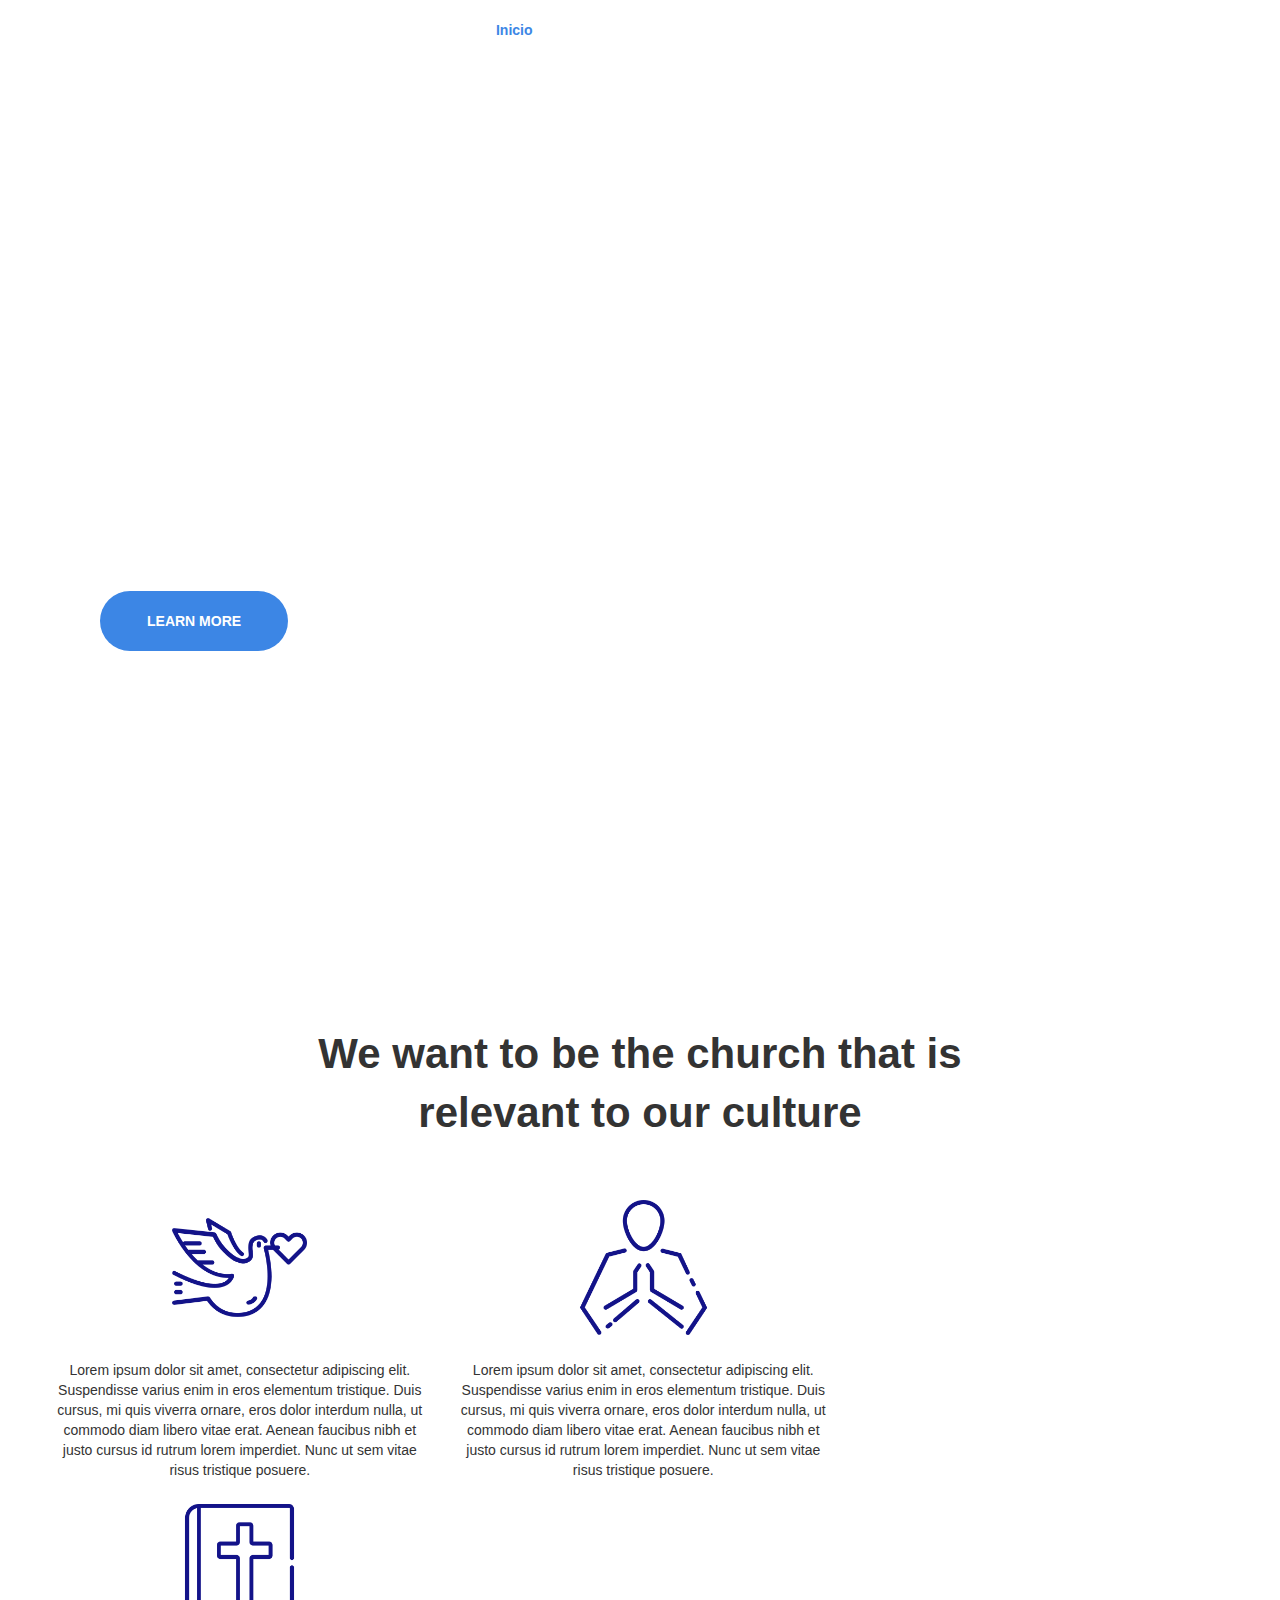
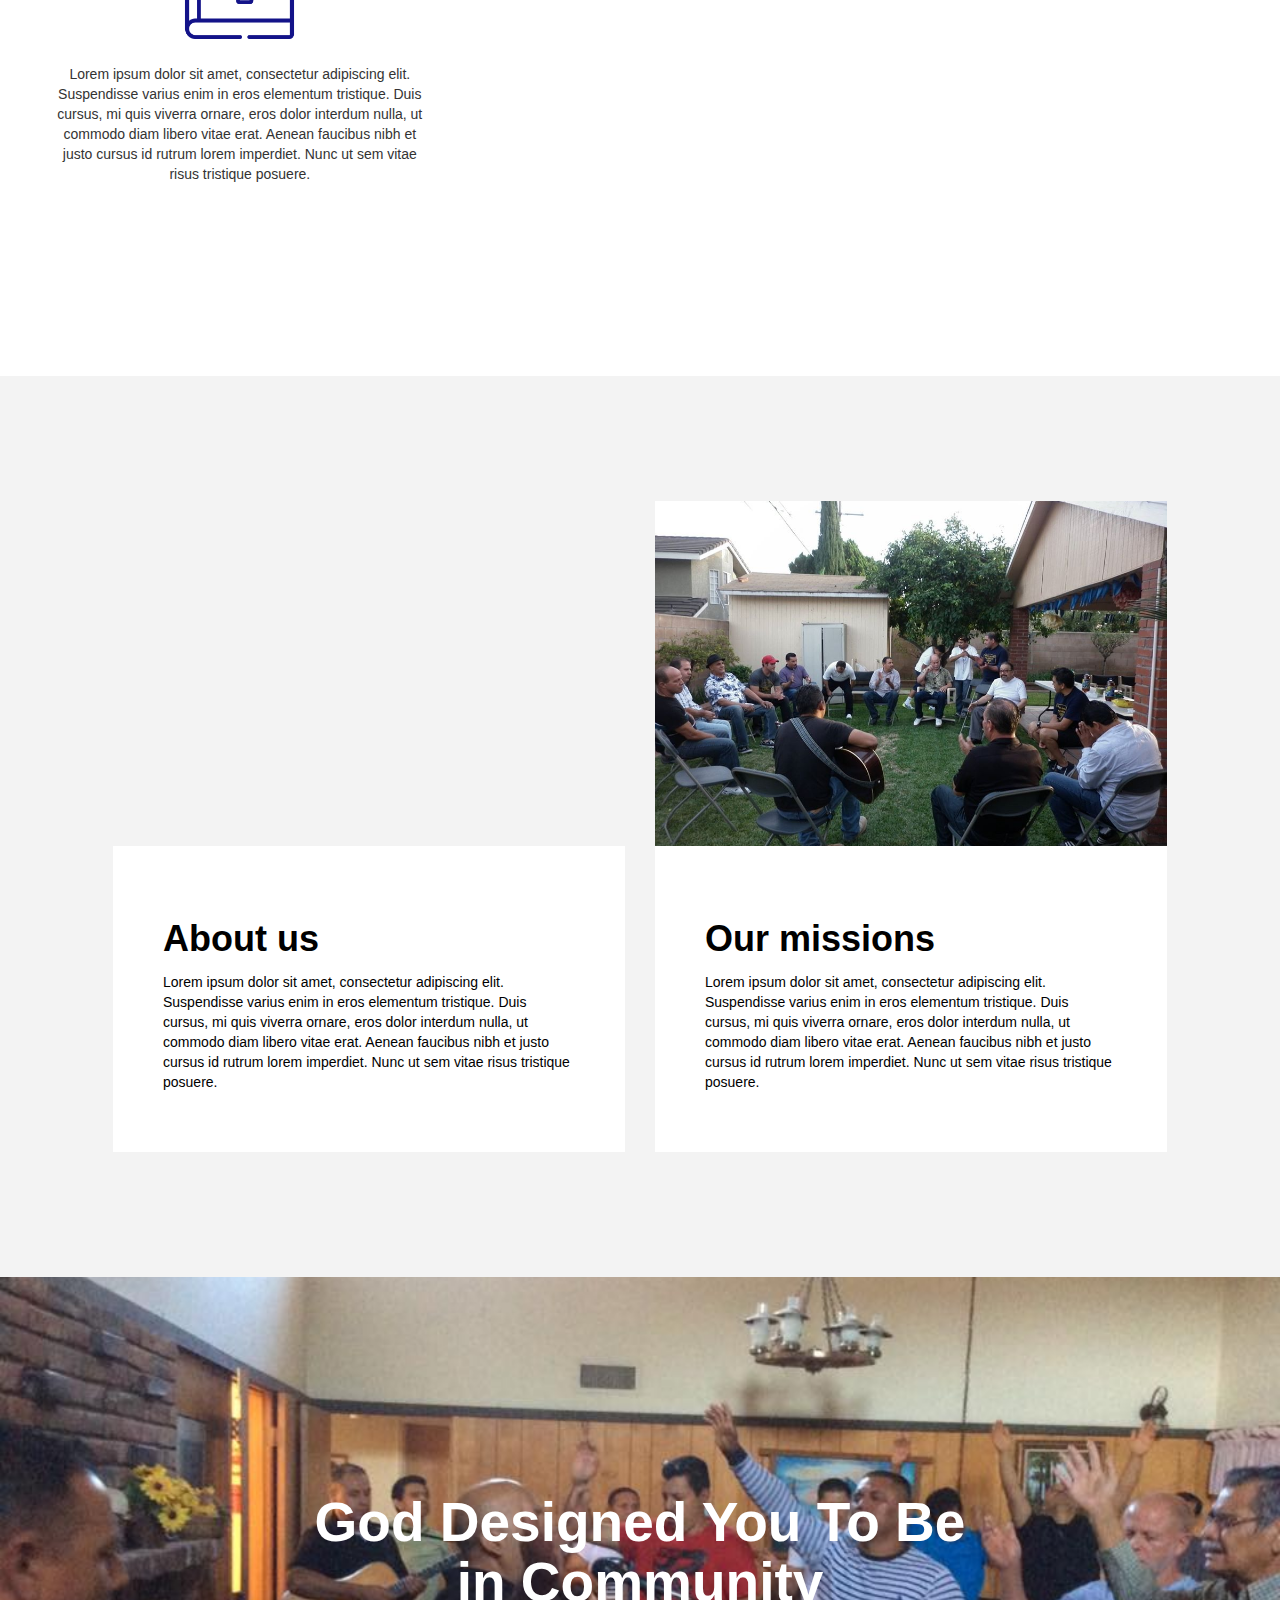
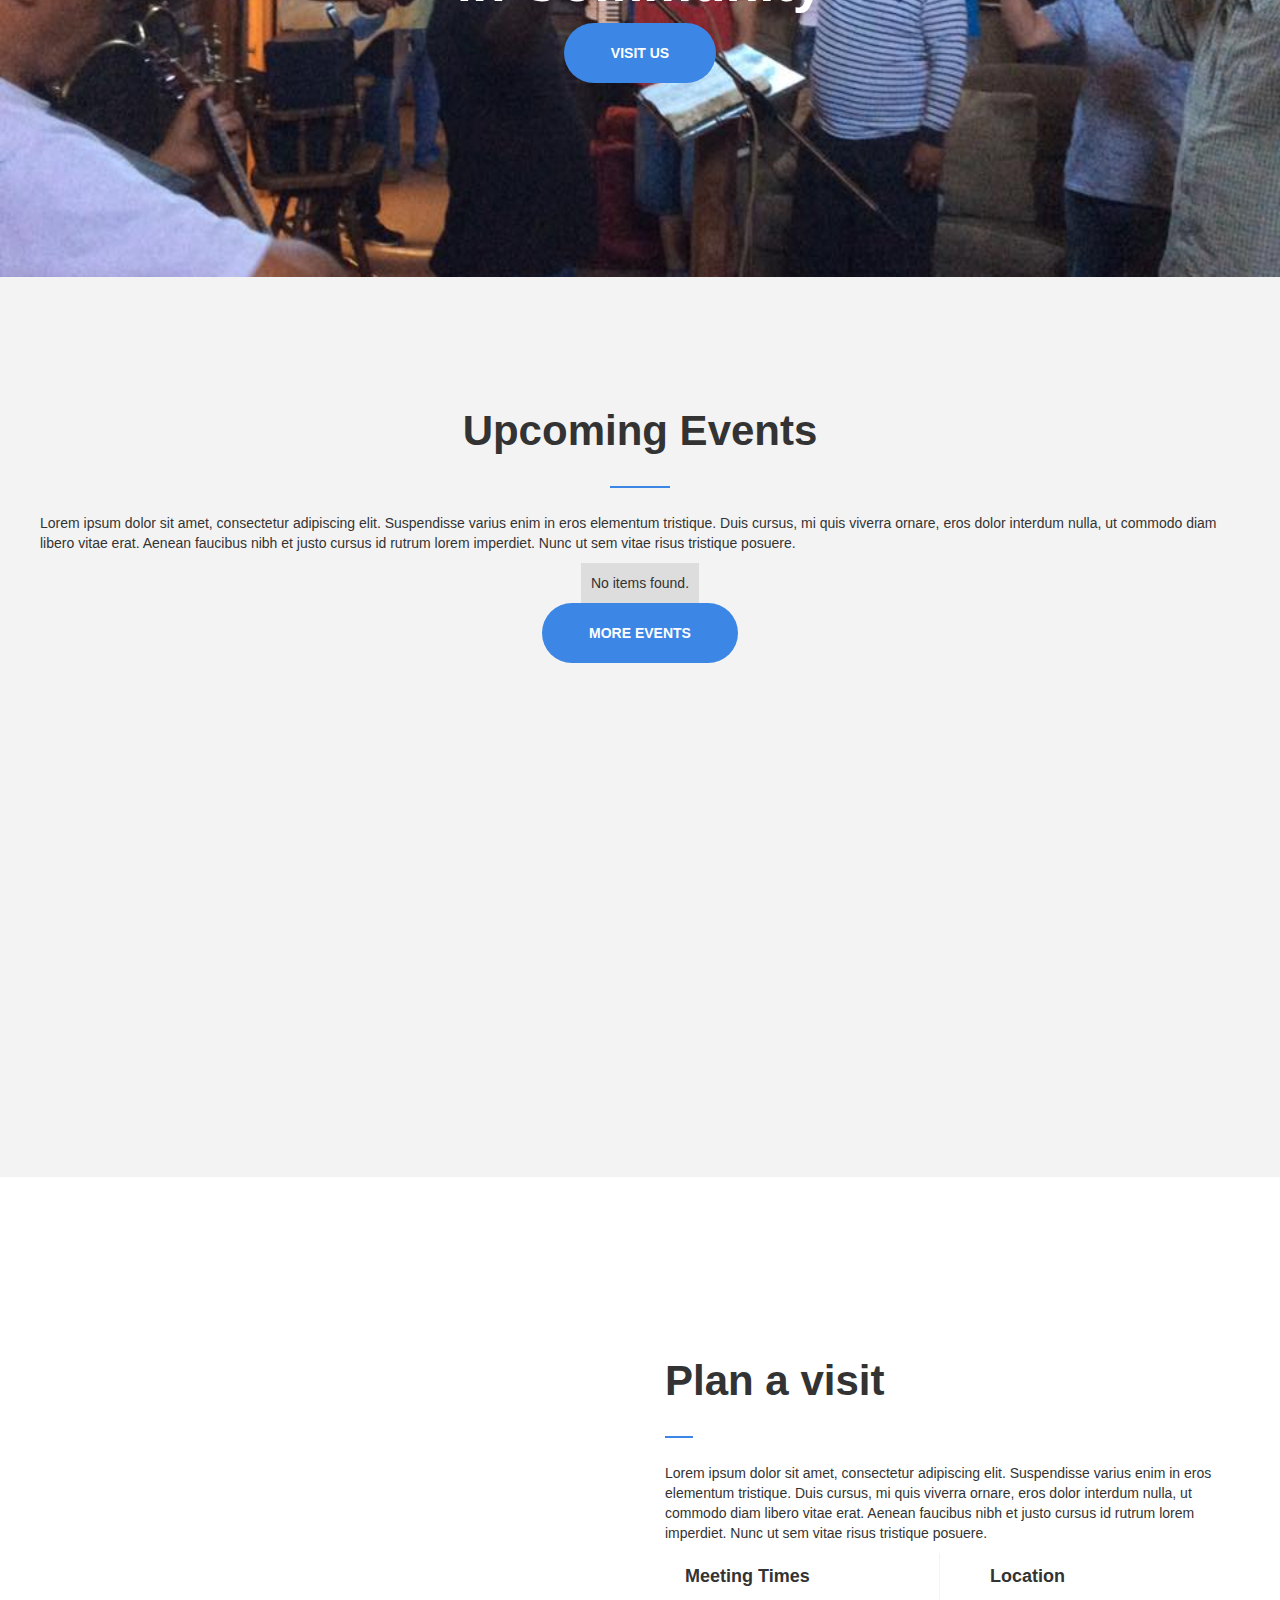
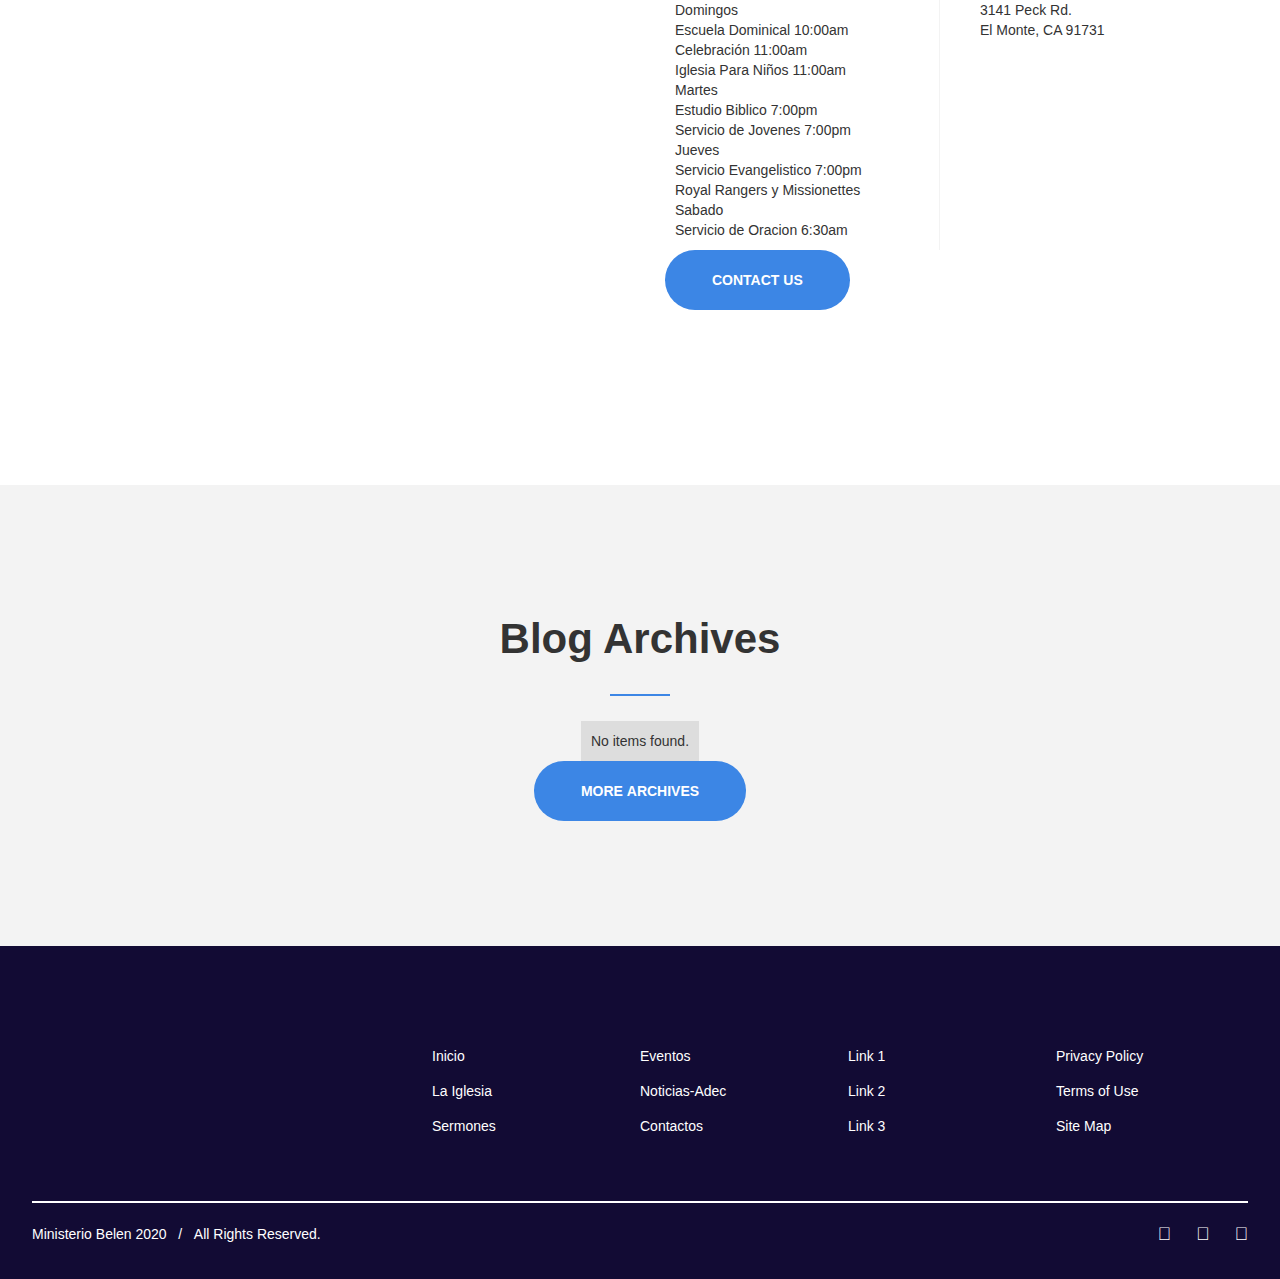
==== index.html @ cbca9577 "Added basic content to the other pages to inform they are under construction, finished mobile optimi" ====
<!DOCTYPE html>
<!--  This site was created in Webflow. http://www.webflow.com  -->
<!--  Last Published: Tue Oct 27 2020 05:03:48 GMT+0000 (Coordinated Universal Time)  -->
<html data-wf-page="5e12e0655aa398497009af48" data-wf-site="5e12e0655aa398908309af47">
<head>
  <meta charset="utf-8">
  <title>Inicio</title>
  <meta content="width=device-width, initial-scale=1" name="viewport">
  <meta content="Webflow" name="generator">
  <link href="css/normalize.css" rel="stylesheet" type="text/css">
  <link href="css/webflow.css" rel="stylesheet" type="text/css">
  <link href="css/ministerio-belen.webflow.css" rel="stylesheet" type="text/css">
  <script src="https://ajax.googleapis.com/ajax/libs/webfont/1.6.26/webfont.js" type="text/javascript"></script>
  <script type="text/javascript">WebFont.load({  google: {    families: ["Gayathri:regular,700"]  }});</script>
  <!-- [if lt IE 9]><script src="https://cdnjs.cloudflare.com/ajax/libs/html5shiv/3.7.3/html5shiv.min.js" type="text/javascript"></script><![endif] -->
  <script type="text/javascript">!function(o,c){var n=c.documentElement,t=" w-mod-";n.className+=t+"js",("ontouchstart"in o||o.DocumentTouch&&c instanceof DocumentTouch)&&(n.className+=t+"touch")}(window,document);</script>
  <link href="images/favicon.ico" rel="shortcut icon" type="image/x-icon">
  <link href="images/webclip.png" rel="apple-touch-icon">
</head>
<body>
  <div class="hero_section">
    <div data-collapse="medium" data-animation="default" data-duration="400" role="banner" class="navbar w-nav">
      <div class="ends_container">
        <nav role="navigation" class="nav-menu w-nav-menu"><a href="index.html" aria-current="page" class="header_link w-nav-link w--current">Inicio</a>
          <div data-hover="1" data-delay="0" class="w-dropdown">
            <div class="header_link w-dropdown-toggle">
              <div class="text-block">La Iglesia</div>
            </div>
            <nav class="dropdown-list w-dropdown-list"><a href="#" class="dropdown_header_link w-dropdown-link">Pastores</a><a href="#" class="dropdown_header_link w-dropdown-link">Reseña Histórica</a><a href="#" class="dropdown_header_link w-dropdown-link">Congregaciones</a><a href="#" class="dropdown_header_link w-dropdown-link">Nuevo Templo</a><a href="#" class="dropdown_header_link w-dropdown-link">Horarios</a></nav>
          </div><a href="media.html" class="header_link w-nav-link">Sermones</a>
          <div data-delay="0" data-hover="1" class="w-dropdown">
            <div class="header_link w-dropdown-toggle">
              <div>Ministerios</div>
            </div>
            <nav class="dropdown-list-2 w-dropdown-list"><a href="#" class="dropdown_header_link w-dropdown-link">Alabanza</a><a href="#" class="dropdown_header_link w-dropdown-link">Damas</a><a href="#" class="dropdown_header_link w-dropdown-link">Jóvenes</a><a href="#" class="dropdown_header_link w-dropdown-link">Niños</a><a href="#" class="dropdown_header_link w-dropdown-link">Royal Rangers</a><a href="#" class="dropdown_header_link w-dropdown-link">Misioneritas</a><a href="#" class="dropdown_header_link w-dropdown-link">Ministsudoad de Familia</a><a href="#" class="dropdown_header_link w-dropdown-link">Misiones</a><a href="#" class="dropdown_header_link w-dropdown-link">Evangelisno</a><a href="#" class="dropdown_header_link w-dropdown-link">Discipulado</a><a href="#" class="dropdown_header_link w-dropdown-link">House of Praise</a><a href="#" class="dropdown_header_link w-dropdown-link">Media</a></nav>
          </div><a href="eventos.html" class="header_link w-nav-link">Eventos</a><a href="noticas-adec.html" class="header_link w-nav-link">Noticias-Adec</a><a href="contact.html" class="header_link w-nav-link">Contactos</a></nav>
        <div class="menu-button w-nav-button">
          <div class="icon w-icon-nav-menu"></div>
        </div>
      </div>
    </div>
    <h1 class="hero_h1">For Real Life.<br>Real life happens everyday.<br>Don&#x27;t face it alone.</h1>
    <p class="hero_para">Your presence will be welcomed when we gather for worship at 11:00AM on Sunday.</p><a href="acera-de-nosotros.html" class="mb_button_margin w-button">LEARN MORE</a></div>
  <div class="intro_section">
    <div class="main_container">
      <h2 class="section_h2">We want to be the church that is<br>relevant to our culture</h2>
      <div class="_3_block_row">
        <div class="_3_block">
          <div class="icon_block"><img src="images/dove.png" loading="lazy" alt="" class="icon_img"></div>
          <p class="icon_para">Lorem ipsum dolor sit amet, consectetur adipiscing elit. Suspendisse varius enim in eros elementum tristique. Duis cursus, mi quis viverra ornare, eros dolor interdum nulla, ut commodo diam libero vitae erat. Aenean faucibus nibh et justo cursus id rutrum lorem imperdiet. Nunc ut sem vitae risus tristique posuere.</p>
        </div>
        <div class="_3_block">
          <div class="icon_block"><img src="images/person_praying.png" loading="lazy" alt="" class="icon_img"></div>
          <p class="icon_para">Lorem ipsum dolor sit amet, consectetur adipiscing elit. Suspendisse varius enim in eros elementum tristique. Duis cursus, mi quis viverra ornare, eros dolor interdum nulla, ut commodo diam libero vitae erat. Aenean faucibus nibh et justo cursus id rutrum lorem imperdiet. Nunc ut sem vitae risus tristique posuere.</p>
        </div>
        <div class="_3_block">
          <div class="icon_block"><img src="images/bible.png" loading="lazy" alt="" class="icon_img"></div>
          <p class="icon_para">Lorem ipsum dolor sit amet, consectetur adipiscing elit. Suspendisse varius enim in eros elementum tristique. Duis cursus, mi quis viverra ornare, eros dolor interdum nulla, ut commodo diam libero vitae erat. Aenean faucibus nibh et justo cursus id rutrum lorem imperdiet. Nunc ut sem vitae risus tristique posuere.</p>
        </div>
      </div>
    </div>
  </div>
  <div class="explore_section">
    <div class="_2_block_row">
      <a href="#" class="_2_link_block w-inline-block">
        <div class="img_block_about_us"></div>
        <div class="card_bottom">
          <h3 class="card_h3">About us</h3>
          <p class="card_para">Lorem ipsum dolor sit amet, consectetur adipiscing elit. Suspendisse varius enim in eros elementum tristique. Duis cursus, mi quis viverra ornare, eros dolor interdum nulla, ut commodo diam libero vitae erat. Aenean faucibus nibh et justo cursus id rutrum lorem imperdiet. Nunc ut sem vitae risus tristique posuere.</p>
        </div>
      </a>
      <a href="#" class="_2_link_block w-inline-block">
        <div class="img_block_our_missions"></div>
        <div class="card_bottom">
          <h3 class="card_h3">Our missions</h3>
          <p class="card_para">Lorem ipsum dolor sit amet, consectetur adipiscing elit. Suspendisse varius enim in eros elementum tristique. Duis cursus, mi quis viverra ornare, eros dolor interdum nulla, ut commodo diam libero vitae erat. Aenean faucibus nibh et justo cursus id rutrum lorem imperdiet. Nunc ut sem vitae risus tristique posuere.</p>
        </div>
      </a>
    </div>
  </div>
  <div class="cta_section">
    <div class="div-block-4">
      <h2 class="heading-11">God Designed You To Be<br>in Community</h2><a href="#" class="mb_button w-button">VISIT US</a></div>
  </div>
  <div class="events_section">
    <div class="main_container_ctr">
      <h2 class="section_h2">Upcoming Events</h2>
      <div class="mini_divide"></div>
      <p class="main_para">Lorem ipsum dolor sit amet, consectetur adipiscing elit. Suspendisse varius enim in eros elementum tristique. Duis cursus, mi quis viverra ornare, eros dolor interdum nulla, ut commodo diam libero vitae erat. Aenean faucibus nibh et justo cursus id rutrum lorem imperdiet. Nunc ut sem vitae risus tristique posuere.</p>
      <div class="w-dyn-list">
        <div role="list" class="w-dyn-items">
          <div role="listitem" class="w-dyn-item"></div>
        </div>
        <div class="w-dyn-empty">
          <div>No items found.</div>
        </div>
      </div><a href="eventos.html" class="mb_button w-button">MORE EVENTS</a></div>
  </div>
  <div class="visit_section">
    <div class="main_container">
      <div class="_2_block_row">
        <div class="_2_block">
          <div class="map w-widget w-widget-map"></div>
        </div>
        <div class="_2_block">
          <h2 class="section_h2">Plan a visit</h2>
          <div class="mini_divide_left"></div>
          <p class="paragraph-5">Lorem ipsum dolor sit amet, consectetur adipiscing elit. Suspendisse varius enim in eros elementum tristique. Duis cursus, mi quis viverra ornare, eros dolor interdum nulla, ut commodo diam libero vitae erat. Aenean faucibus nibh et justo cursus id rutrum lorem imperdiet. Nunc ut sem vitae risus tristique posuere.</p>
          <div class="columns w-row">
            <div class="column-2 w-col w-col-6 w-col-stack">
              <div class="visit_block"><img src="images/time.png" loading="lazy" alt="" class="visit_icon">
                <h6 class="visit_h6">Meeting Times</h6>
              </div>
              <p class="paragraph-6">Domingos<br>Escuela Dominical 10:00am<br>Celebración 11:00am<br>Iglesia Para Niños 11:00am<br>Martes<br>Estudio Biblico 7:00pm<br>Servicio de Jovenes 7:00pm<br>Jueves<br>Servicio Evangelistico 7:00pm<br>Royal Rangers y Missionettes<br>Sabado<br>Servicio de Oracion 6:30am</p>
            </div>
            <div class="column w-col w-col-6 w-col-stack">
              <div class="visit_block"><img src="images/location.png" loading="lazy" alt="" class="image-3">
                <h6 class="visit_h6">Location</h6>
              </div>
              <p>3141 Peck Rd.<br>El Monte, CA 91731</p>
            </div>
          </div><a href="contact.html" class="mb_button w-button">CONTACT US</a></div>
      </div>
    </div>
  </div>
  <div class="blog_section">
    <div class="main_container_ctr">
      <h2 class="section_h2">Blog Archives</h2>
      <div class="mini_divide"></div>
      <div class="collection-list-wrapper w-dyn-list">
        <div role="list" class="w-dyn-items">
          <div role="listitem" class="w-dyn-item"></div>
        </div>
        <div class="w-dyn-empty">
          <div>No items found.</div>
        </div>
      </div><a href="#" class="mb_button w-button">MORE ARCHIVES</a></div>
  </div>
  <div class="footer">
    <div class="ends_container">
      <div class="w-layout-grid grid-2">
        <div id="w-node-a4dac3f3f1e1-4fa3b59b"><img src="https://d3e54v103j8qbb.cloudfront.net/plugins/Basic/assets/placeholder.60f9b1840c.svg" alt="" class="image"></div>
        <div class="footer_block">
          <ul role="list" class="w-list-unstyled">
            <li class="footer_li"><a href="index.html" aria-current="page" class="footer_link w--current">Inicio</a></li>
            <li class="footer_li"><a href="acera-de-nosotros.html" class="footer_link">La Iglesia</a></li>
            <li class="footer_li"><a href="media.html" class="footer_link">Sermones</a></li>
          </ul>
        </div>
        <div class="footer_block">
          <ul role="list" class="w-list-unstyled">
            <li class="footer_li"><a href="eventos.html" class="footer_link">Eventos</a></li>
            <li class="footer_li"><a href="noticas-adec.html" class="footer_link">Noticias-Adec</a></li>
            <li class="footer_li"><a href="contact.html" class="footer_link">Contactos</a></li>
          </ul>
        </div>
        <div class="footer_block">
          <ul role="list" class="w-list-unstyled">
            <li class="footer_li"><a href="eventos.html" class="footer_link">Link 1</a></li>
            <li class="footer_li"><a href="noticas-adec.html" class="footer_link">Link 2</a></li>
            <li class="footer_li"><a href="contact.html" class="footer_link">Link 3</a></li>
          </ul>
        </div>
        <div class="footer_block">
          <ul role="list" class="w-list-unstyled">
            <li class="footer_li"><a href="privacy.html" class="footer_link">Privacy Policy</a></li>
            <li class="footer_li"><a href="terms-of-use.html" class="footer_link">Terms of Use</a></li>
            <li class="footer_li"><a href="site-map.html" class="footer_link">Site Map</a></li>
          </ul>
        </div>
      </div>
      <div class="divide"></div>
      <div class="_2_block_row">
        <div class="_75_block">
          <p class="paragraph-3">Ministerio Belen 2020   /   All Rights Reserved.</p>
        </div>
        <div class="_25_block">
          <p class="paragraph-4"> <a href="https://www.facebook.com/ministeriobelenelmonte" class="footer_link"></a>     <a href="https://www.facebook.com/ministeriobelenelmonte" class="footer_link"></a>     <a href="https://www.yelp.com/biz/ministerio-belen-el-monte" class="footer_link"></a></p>
        </div>
      </div>
    </div>
  </div>
  <script src="https://d3e54v103j8qbb.cloudfront.net/js/jquery-3.5.1.min.dc5e7f18c8.js?site=5e12e0655aa398908309af47" type="text/javascript" integrity="sha256-9/aliU8dGd2tb6OSsuzixeV4y/faTqgFtohetphbbj0=" crossorigin="anonymous"></script>
  <script src="js/webflow.js" type="text/javascript"></script>
  <!-- [if lte IE 9]><script src="https://cdnjs.cloudflare.com/ajax/libs/placeholders/3.0.2/placeholders.min.js"></script><![endif] -->
</body>
</html>
---- css/webflow.css ----
@font-face {
  font-family: 'webflow-icons';
  src: url("[data-uri]") format('truetype');
  font-weight: normal;
  font-style: normal;
}
[class^="w-icon-"],
[class*=" w-icon-"] {
  /* use !important to prevent issues with browser extensions that change fonts */
  font-family: 'webflow-icons' !important;
  speak: none;
  font-style: normal;
  font-weight: normal;
  font-variant: normal;
  text-transform: none;
  line-height: 1;
  /* Better Font Rendering =========== */
  -webkit-font-smoothing: antialiased;
  -moz-osx-font-smoothing: grayscale;
}
.w-icon-slider-right:before {
  content: "\e600";
}
.w-icon-slider-left:before {
  content: "\e601";
}
.w-icon-nav-menu:before {
  content: "\e602";
}
.w-icon-arrow-down:before,
.w-icon-dropdown-toggle:before {
  content: "\e603";
}
.w-icon-file-upload-remove:before {
  content: "\e900";
}
.w-icon-file-upload-icon:before {
  content: "\e903";
}
* {
  -webkit-box-sizing: border-box;
  -moz-box-sizing: border-box;
  box-sizing: border-box;
}
html {
  height: 100%;
}
body {
  margin: 0;
  min-height: 100%;
  background-color: #fff;
  font-family: Arial, sans-serif;
  font-size: 14px;
  line-height: 20px;
  color: #333;
}
img {
  max-width: 100%;
  vertical-align: middle;
  display: inline-block;
}
html.w-mod-touch * {
  background-attachment: scroll !important;
}
.w-block {
  display: block;
}
.w-inline-block {
  max-width: 100%;
  display: inline-block;
}
.w-clearfix:before,
.w-clearfix:after {
  content: " ";
  display: table;
  grid-column-start: 1;
  grid-row-start: 1;
  grid-column-end: 2;
  grid-row-end: 2;
}
.w-clearfix:after {
  clear: both;
}
.w-hidden {
  display: none;
}
.w-button {
  display: inline-block;
  padding: 9px 15px;
  background-color: #3898EC;
  color: white;
  border: 0;
  line-height: inherit;
  text-decoration: none;
  cursor: pointer;
  border-radius: 0;
}
input.w-button {
  -webkit-appearance: button;
}
html[data-w-dynpage] [data-w-cloak] {
  color: transparent !important;
}
.w-webflow-badge,
.w-webflow-badge * {
  position: static;
  left: auto;
  top: auto;
  right: auto;
  bottom: auto;
  z-index: auto;
  display: block;
  visibility: visible;
  overflow: visible;
  overflow-x: visible;
  overflow-y: visible;
  box-sizing: border-box;
  width: auto;
  height: auto;
  max-height: none;
  max-width: none;
  min-height: 0;
  min-width: 0;
  margin: 0;
  padding: 0;
  float: none;
  clear: none;
  border: 0 none transparent;
  border-radius: 0;
  background: none;
  background-image: none;
  background-position: 0% 0%;
  background-size: auto auto;
  background-repeat: repeat;
  background-origin: padding-box;
  background-clip: border-box;
  background-attachment: scroll;
  background-color: transparent;
  box-shadow: none;
  opacity: 1.0;
  transform: none;
  transition: none;
  direction: ltr;
  font-family: inherit;
  font-weight: inherit;
  color: inherit;
  font-size: inherit;
  line-height: inherit;
  font-style: inherit;
  font-variant: inherit;
  text-align: inherit;
  letter-spacing: inherit;
  text-decoration: inherit;
  text-indent: 0;
  text-transform: inherit;
  list-style-type: disc;
  text-shadow: none;
  font-smoothing: auto;
  vertical-align: baseline;
  cursor: inherit;
  white-space: inherit;
  word-break: normal;
  word-spacing: normal;
  word-wrap: normal;
}
.w-webflow-badge {
  position: fixed !important;
  display: inline-block !important;
  visibility: visible !important;
  opacity: 1 !important;
  z-index: 2147483647 !important;
  top: auto !important;
  right: 12px !important;
  bottom: 12px !important;
  left: auto !important;
  color: #AAADB0 !important;
  background-color: #fff !important;
  border-radius: 3px !important;
  padding: 6px 8px 6px 6px !important;
  font-size: 12px !important;
  opacity: 1.0 !important;
  line-height: 14px !important;
  text-decoration: none !important;
  transform: none !important;
  margin: 0 !important;
  width: auto !important;
  height: auto !important;
  overflow: visible !important;
  white-space: nowrap;
  box-shadow: 0 0 0 1px rgba(0, 0, 0, 0.1), 0px 1px 3px rgba(0, 0, 0, 0.1);
  cursor: pointer;
}
.w-webflow-badge > img {
  display: inline-block !important;
  visibility: visible !important;
  opacity: 1 !important;
  vertical-align: middle !important;
}
h1,
h2,
h3,
h4,
h5,
h6 {
  font-weight: bold;
  margin-bottom: 10px;
}
h1 {
  font-size: 38px;
  line-height: 44px;
  margin-top: 20px;
}
h2 {
  font-size: 32px;
  line-height: 36px;
  margin-top: 20px;
}
h3 {
  font-size: 24px;
  line-height: 30px;
  margin-top: 20px;
}
h4 {
  font-size: 18px;
  line-height: 24px;
  margin-top: 10px;
}
h5 {
  font-size: 14px;
  line-height: 20px;
  margin-top: 10px;
}
h6 {
  font-size: 12px;
  line-height: 18px;
  margin-top: 10px;
}
p {
  margin-top: 0;
  margin-bottom: 10px;
}
blockquote {
  margin: 0 0 10px 0;
  padding: 10px 20px;
  border-left: 5px solid #E2E2E2;
  font-size: 18px;
  line-height: 22px;
}
figure {
  margin: 0;
  margin-bottom: 10px;
}
figcaption {
  margin-top: 5px;
  text-align: center;
}
ul,
ol {
  margin-top: 0px;
  margin-bottom: 10px;
  padding-left: 40px;
}
.w-list-unstyled {
  padding-left: 0;
  list-style: none;
}
.w-embed:before,
.w-embed:after {
  content: " ";
  display: table;
  grid-column-start: 1;
  grid-row-start: 1;
  grid-column-end: 2;
  grid-row-end: 2;
}
.w-embed:after {
  clear: both;
}
.w-video {
  width: 100%;
  position: relative;
  padding: 0;
}
.w-video iframe,
.w-video object,
.w-video embed {
  position: absolute;
  top: 0;
  left: 0;
  width: 100%;
  height: 100%;
}
fieldset {
  padding: 0;
  margin: 0;
  border: 0;
}
button,
html input[type="button"],
input[type="reset"] {
  border: 0;
  cursor: pointer;
  -webkit-appearance: button;
}
.w-form {
  margin: 0 0 15px;
}
.w-form-done {
  display: none;
  padding: 20px;
  text-align: center;
  background-color: #dddddd;
}
.w-form-fail {
  display: none;
  margin-top: 10px;
  padding: 10px;
  background-color: #ffdede;
}
label {
  display: block;
  margin-bottom: 5px;
  font-weight: bold;
}
.w-input,
.w-select {
  display: block;
  width: 100%;
  height: 38px;
  padding: 8px 12px;
  margin-bottom: 10px;
  font-size: 14px;
  line-height: 1.428571429;
  color: #333333;
  vertical-align: middle;
  background-color: #ffffff;
  border: 1px solid #cccccc;
}
.w-input:-moz-placeholder,
.w-select:-moz-placeholder {
  color: #999;
}
.w-input::-moz-placeholder,
.w-select::-moz-placeholder {
  color: #999;
  opacity: 1;
}
.w-input:-ms-input-placeholder,
.w-select:-ms-input-placeholder {
  color: #999;
}
.w-input::-webkit-input-placeholder,
.w-select::-webkit-input-placeholder {
  color: #999;
}
.w-input:focus,
.w-select:focus {
  border-color: #3898EC;
  outline: 0;
}
.w-input[disabled],
.w-select[disabled],
.w-input[readonly],
.w-select[readonly],
fieldset[disabled] .w-input,
fieldset[disabled] .w-select {
  cursor: not-allowed;
  background-color: #eeeeee;
}
textarea.w-input,
textarea.w-select {
  height: auto;
}
.w-select {
  background-color: #f3f3f3;
}
.w-select[multiple] {
  height: auto;
}
.w-form-label {
  display: inline-block;
  cursor: pointer;
  font-weight: normal;
  margin-bottom: 0px;
}
.w-radio {
  display: block;
  margin-bottom: 5px;
  padding-left: 20px;
}
.w-radio:before,
.w-radio:after {
  content: " ";
  display: table;
  grid-column-start: 1;
  grid-row-start: 1;
  grid-column-end: 2;
  grid-row-end: 2;
}
.w-radio:after {
  clear: both;
}
.w-radio-input {
  margin: 4px 0 0;
  margin-top: 1px \9;
  line-height: normal;
  float: left;
  margin-left: -20px;
}
.w-radio-input {
  margin-top: 3px;
}
.w-file-upload {
  display: block;
  margin-bottom: 10px;
}
.w-file-upload-input {
  width: 0.1px;
  height: 0.1px;
  opacity: 0;
  overflow: hidden;
  position: absolute;
  z-index: -100;
}
.w-file-upload-default,
.w-file-upload-uploading,
.w-file-upload-success {
  display: inline-block;
  color: #333333;
}
.w-file-upload-error {
  display: block;
  margin-top: 10px;
}
.w-file-upload-default.w-hidden,
.w-file-upload-uploading.w-hidden,
.w-file-upload-error.w-hidden,
.w-file-upload-success.w-hidden {
  display: none;
}
.w-file-upload-uploading-btn {
  display: flex;
  font-size: 14px;
  font-weight: normal;
  cursor: pointer;
  margin: 0;
  padding: 8px 12px;
  border: 1px solid #cccccc;
  background-color: #fafafa;
}
.w-file-upload-file {
  display: flex;
  flex-grow: 1;
  justify-content: space-between;
  margin: 0;
  padding: 8px 9px 8px 11px;
  border: 1px solid #cccccc;
  background-color: #fafafa;
}
.w-file-upload-file-name {
  font-size: 14px;
  font-weight: normal;
  display: block;
}
.w-file-remove-link {
  margin-top: 3px;
  margin-left: 10px;
  width: auto;
  height: auto;
  padding: 3px;
  display: block;
  cursor: pointer;
}
.w-icon-file-upload-remove {
  margin: auto;
  font-size: 10px;
}
.w-file-upload-error-msg {
  display: inline-block;
  color: #ea384c;
  padding: 2px 0;
}
.w-file-upload-info {
  display: inline-block;
  line-height: 38px;
  padding: 0 12px;
}
.w-file-upload-label {
  display: inline-block;
  font-size: 14px;
  font-weight: normal;
  cursor: pointer;
  margin: 0;
  padding: 8px 12px;
  border: 1px solid #cccccc;
  background-color: #fafafa;
}
.w-icon-file-upload-icon,
.w-icon-file-upload-uploading {
  display: inline-block;
  margin-right: 8px;
  width: 20px;
}
.w-icon-file-upload-uploading {
  height: 20px;
}
.w-container {
  margin-left: auto;
  margin-right: auto;
  max-width: 940px;
}
.w-container:before,
.w-container:after {
  content: " ";
  display: table;
  grid-column-start: 1;
  grid-row-start: 1;
  grid-column-end: 2;
  grid-row-end: 2;
}
.w-container:after {
  clear: both;
}
.w-container .w-row {
  margin-left: -10px;
  margin-right: -10px;
}
.w-row:before,
.w-row:after {
  content: " ";
  display: table;
  grid-column-start: 1;
  grid-row-start: 1;
  grid-column-end: 2;
  grid-row-end: 2;
}
.w-row:after {
  clear: both;
}
.w-row .w-row {
  margin-left: 0;
  margin-right: 0;
}
.w-col {
  position: relative;
  float: left;
  width: 100%;
  min-height: 1px;
  padding-left: 10px;
  padding-right: 10px;
}
.w-col .w-col {
  padding-left: 0;
  padding-right: 0;
}
.w-col-1 {
  width: 8.33333333%;
}
.w-col-2 {
  width: 16.66666667%;
}
.w-col-3 {
  width: 25%;
}
.w-col-4 {
  width: 33.33333333%;
}
.w-col-5 {
  width: 41.66666667%;
}
.w-col-6 {
  width: 50%;
}
.w-col-7 {
  width: 58.33333333%;
}
.w-col-8 {
  width: 66.66666667%;
}
.w-col-9 {
  width: 75%;
}
.w-col-10 {
  width: 83.33333333%;
}
.w-col-11 {
  width: 91.66666667%;
}
.w-col-12 {
  width: 100%;
}
.w-hidden-main {
  display: none !important;
}
@media screen and (max-width: 991px) {
  .w-container {
    max-width: 728px;
  }
  .w-hidden-main {
    display: inherit !important;
  }
  .w-hidden-medium {
    display: none !important;
  }
  .w-col-medium-1 {
    width: 8.33333333%;
  }
  .w-col-medium-2 {
    width: 16.66666667%;
  }
  .w-col-medium-3 {
    width: 25%;
  }
  .w-col-medium-4 {
    width: 33.33333333%;
  }
  .w-col-medium-5 {
    width: 41.66666667%;
  }
  .w-col-medium-6 {
    width: 50%;
  }
  .w-col-medium-7 {
    width: 58.33333333%;
  }
  .w-col-medium-8 {
    width: 66.66666667%;
  }
  .w-col-medium-9 {
    width: 75%;
  }
  .w-col-medium-10 {
    width: 83.33333333%;
  }
  .w-col-medium-11 {
    width: 91.66666667%;
  }
  .w-col-medium-12 {
    width: 100%;
  }
  .w-col-stack {
    width: 100%;
    left: auto;
    right: auto;
  }
}
@media screen and (max-width: 767px) {
  .w-hidden-main {
    display: inherit !important;
  }
  .w-hidden-medium {
    display: inherit !important;
  }
  .w-hidden-small {
    display: none !important;
  }
  .w-row,
  .w-container .w-row {
    margin-left: 0;
    margin-right: 0;
  }
  .w-col {
    width: 100%;
    left: auto;
    right: auto;
  }
  .w-col-small-1 {
    width: 8.33333333%;
  }
  .w-col-small-2 {
    width: 16.66666667%;
  }
  .w-col-small-3 {
    width: 25%;
  }
  .w-col-small-4 {
    width: 33.33333333%;
  }
  .w-col-small-5 {
    width: 41.66666667%;
  }
  .w-col-small-6 {
    width: 50%;
  }
  .w-col-small-7 {
    width: 58.33333333%;
  }
  .w-col-small-8 {
    width: 66.66666667%;
  }
  .w-col-small-9 {
    width: 75%;
  }
  .w-col-small-10 {
    width: 83.33333333%;
  }
  .w-col-small-11 {
    width: 91.66666667%;
  }
  .w-col-small-12 {
    width: 100%;
  }
}
@media screen and (max-width: 479px) {
  .w-container {
    max-width: none;
  }
  .w-hidden-main {
    display: inherit !important;
  }
  .w-hidden-medium {
    display: inherit !important;
  }
  .w-hidden-small {
    display: inherit !important;
  }
  .w-hidden-tiny {
    display: none !important;
  }
  .w-col {
    width: 100%;
  }
  .w-col-tiny-1 {
    width: 8.33333333%;
  }
  .w-col-tiny-2 {
    width: 16.66666667%;
  }
  .w-col-tiny-3 {
    width: 25%;
  }
  .w-col-tiny-4 {
    width: 33.33333333%;
  }
  .w-col-tiny-5 {
    width: 41.66666667%;
  }
  .w-col-tiny-6 {
    width: 50%;
  }
  .w-col-tiny-7 {
    width: 58.33333333%;
  }
  .w-col-tiny-8 {
    width: 66.66666667%;
  }
  .w-col-tiny-9 {
    width: 75%;
  }
  .w-col-tiny-10 {
    width: 83.33333333%;
  }
  .w-col-tiny-11 {
    width: 91.66666667%;
  }
  .w-col-tiny-12 {
    width: 100%;
  }
}
.w-widget {
  position: relative;
}
.w-widget-map {
  width: 100%;
  height: 400px;
}
.w-widget-map label {
  width: auto;
  display: inline;
}
.w-widget-map img {
  max-width: inherit;
}
.w-widget-map .gm-style-iw {
  text-align: center;
}
.w-widget-map .gm-style-iw > button {
  display: none !important;
}
.w-widget-twitter {
  overflow: hidden;
}
.w-widget-twitter-count-shim {
  display: inline-block;
  vertical-align: top;
  position: relative;
  width: 28px;
  height: 20px;
  text-align: center;
  background: white;
  border: #758696 solid 1px;
  border-radius: 3px;
}
.w-widget-twitter-count-shim * {
  pointer-events: none;
  -webkit-user-select: none;
  -moz-user-select: none;
  -ms-user-select: none;
  user-select: none;
}
.w-widget-twitter-count-shim .w-widget-twitter-count-inner {
  position: relative;
  font-size: 15px;
  line-height: 12px;
  text-align: center;
  color: #999;
  font-family: serif;
}
.w-widget-twitter-count-shim .w-widget-twitter-count-clear {
  position: relative;
  display: block;
}
.w-widget-twitter-count-shim.w--large {
  width: 36px;
  height: 28px;
  margin-left: 7px;
}
.w-widget-twitter-count-shim.w--large .w-widget-twitter-count-inner {
  font-size: 18px;
  line-height: 18px;
}
.w-widget-twitter-count-shim:not(.w--vertical) {
  margin-left: 5px;
  margin-right: 8px;
}
.w-widget-twitter-count-shim:not(.w--vertical).w--large {
  margin-left: 6px;
}
.w-widget-twitter-count-shim:not(.w--vertical):before,
.w-widget-twitter-count-shim:not(.w--vertical):after {
  top: 50%;
  left: 0;
  border: solid transparent;
  content: " ";
  height: 0;
  width: 0;
  position: absolute;
  pointer-events: none;
}
.w-widget-twitter-count-shim:not(.w--vertical):before {
  border-color: rgba(117, 134, 150, 0);
  border-right-color: #5d6c7b;
  border-width: 4px;
  margin-left: -9px;
  margin-top: -4px;
}
.w-widget-twitter-count-shim:not(.w--vertical).w--large:before {
  border-width: 5px;
  margin-left: -10px;
  margin-top: -5px;
}
.w-widget-twitter-count-shim:not(.w--vertical):after {
  border-color: rgba(255, 255, 255, 0);
  border-right-color: white;
  border-width: 4px;
  margin-left: -8px;
  margin-top: -4px;
}
.w-widget-twitter-count-shim:not(.w--vertical).w--large:after {
  border-width: 5px;
  margin-left: -9px;
  margin-top: -5px;
}
.w-widget-twitter-count-shim.w--vertical {
  width: 61px;
  height: 33px;
  margin-bottom: 8px;
}
.w-widget-twitter-count-shim.w--vertical:before,
.w-widget-twitter-count-shim.w--vertical:after {
  top: 100%;
  left: 50%;
  border: solid transparent;
  content: " ";
  height: 0;
  width: 0;
  position: absolute;
  pointer-events: none;
}
.w-widget-twitter-count-shim.w--vertical:before {
  border-color: rgba(117, 134, 150, 0);
  border-top-color: #5d6c7b;
  border-width: 5px;
  margin-left: -5px;
}
.w-widget-twitter-count-shim.w--vertical:after {
  border-color: rgba(255, 255, 255, 0);
  border-top-color: white;
  border-width: 4px;
  margin-left: -4px;
}
.w-widget-twitter-count-shim.w--vertical .w-widget-twitter-count-inner {
  font-size: 18px;
  line-height: 22px;
}
.w-widget-twitter-count-shim.w--vertical.w--large {
  width: 76px;
}
.w-widget-gplus {
  overflow: hidden;
}
.w-background-video {
  position: relative;
  overflow: hidden;
  height: 500px;
  color: white;
}
.w-background-video > video {
  background-size: cover;
  background-position: 50% 50%;
  position: absolute;
  margin: auto;
  width: 100%;
  height: 100%;
  right: -100%;
  bottom: -100%;
  top: -100%;
  left: -100%;
  object-fit: cover;
  z-index: -100;
}
.w-background-video > video::-webkit-media-controls-start-playback-button {
  display: none !important;
  -webkit-appearance: none;
}
.w-slider {
  position: relative;
  height: 300px;
  text-align: center;
  background: #dddddd;
  clear: both;
  -webkit-tap-highlight-color: rgba(0, 0, 0, 0);
  tap-highlight-color: rgba(0, 0, 0, 0);
}
.w-slider-mask {
  position: relative;
  display: block;
  overflow: hidden;
  z-index: 1;
  left: 0;
  right: 0;
  height: 100%;
  white-space: nowrap;
}
.w-slide {
  position: relative;
  display: inline-block;
  vertical-align: top;
  width: 100%;
  height: 100%;
  white-space: normal;
  text-align: left;
}
.w-slider-nav {
  position: absolute;
  z-index: 2;
  top: auto;
  right: 0;
  bottom: 0;
  left: 0;
  margin: auto;
  padding-top: 10px;
  height: 40px;
  text-align: center;
  -webkit-tap-highlight-color: rgba(0, 0, 0, 0);
  tap-highlight-color: rgba(0, 0, 0, 0);
}
.w-slider-nav.w-round > div {
  border-radius: 100%;
}
.w-slider-nav.w-num > div {
  width: auto;
  height: auto;
  padding: 0.2em 0.5em;
  font-size: inherit;
  line-height: inherit;
}
.w-slider-nav.w-shadow > div {
  box-shadow: 0 0 3px rgba(51, 51, 51, 0.4);
}
.w-slider-nav-invert {
  color: #fff;
}
.w-slider-nav-invert > div {
  background-color: rgba(34, 34, 34, 0.4);
}
.w-slider-nav-invert > div.w-active {
  background-color: #222;
}
.w-slider-dot {
  position: relative;
  display: inline-block;
  width: 1em;
  height: 1em;
  background-color: rgba(255, 255, 255, 0.4);
  cursor: pointer;
  margin: 0 3px 0.5em;
  transition: background-color 100ms, color 100ms;
}
.w-slider-dot.w-active {
  background-color: #fff;
}
.w-slider-arrow-left,
.w-slider-arrow-right {
  position: absolute;
  width: 80px;
  top: 0;
  right: 0;
  bottom: 0;
  left: 0;
  margin: auto;
  cursor: pointer;
  overflow: hidden;
  color: white;
  font-size: 40px;
  -webkit-tap-highlight-color: rgba(0, 0, 0, 0);
  tap-highlight-color: rgba(0, 0, 0, 0);
  -webkit-user-select: none;
  -moz-user-select: none;
  -ms-user-select: none;
  user-select: none;
}
.w-slider-arrow-left [class^="w-icon-"],
.w-slider-arrow-right [class^="w-icon-"],
.w-slider-arrow-left [class*=" w-icon-"],
.w-slider-arrow-right [class*=" w-icon-"] {
  position: absolute;
}
.w-slider-arrow-left {
  z-index: 3;
  right: auto;
}
.w-slider-arrow-right {
  z-index: 4;
  left: auto;
}
.w-icon-slider-left,
.w-icon-slider-right {
  top: 0;
  right: 0;
  bottom: 0;
  left: 0;
  margin: auto;
  width: 1em;
  height: 1em;
}
.w-dropdown {
  display: inline-block;
  position: relative;
  text-align: left;
  margin-left: auto;
  margin-right: auto;
  z-index: 900;
}
.w-dropdown-btn,
.w-dropdown-toggle,
.w-dropdown-link {
  position: relative;
  vertical-align: top;
  text-decoration: none;
  color: #222222;
  padding: 20px;
  text-align: left;
  margin-left: auto;
  margin-right: auto;
  white-space: nowrap;
}
.w-dropdown-toggle {
  -webkit-user-select: none;
  -moz-user-select: none;
  -ms-user-select: none;
  user-select: none;
  display: inline-block;
  cursor: pointer;
  padding-right: 40px;
}
.w-icon-dropdown-toggle {
  position: absolute;
  top: 0;
  right: 0;
  bottom: 0;
  margin: auto;
  margin-right: 20px;
  width: 1em;
  height: 1em;
}
.w-dropdown-list {
  position: absolute;
  background: #dddddd;
  display: none;
  min-width: 100%;
}
.w-dropdown-list.w--open {
  display: block;
}
.w-dropdown-link {
  padding: 10px 20px;
  display: block;
  color: #222222;
}
.w-dropdown-link.w--current {
  color: #0082f3;
}
@media screen and (max-width: 767px) {
  .w-nav-brand {
    padding-left: 10px;
  }
}
/**
 * ## Note
 * Safari (on both iOS and OS X) does not handle viewport units (vh, vw) well.
 * For example percentage units do not work on descendants of elements that
 * have any dimensions expressed in viewport units. It also doesn’t handle them at
 * all in `calc()`.
 */
/**
 * Wrapper around all lightbox elements
 *
 * 1. Since the lightbox can receive focus, IE also gives it an outline.
 * 2. Fixes flickering on Chrome when a transition is in progress
 *    underneath the lightbox.
 */
.w-lightbox-backdrop {
  color: #000;
  cursor: auto;
  font-family: serif;
  font-size: medium;
  font-style: normal;
  font-variant: normal;
  font-weight: normal;
  letter-spacing: normal;
  line-height: normal;
  list-style: disc;
  text-align: start;
  text-indent: 0;
  text-shadow: none;
  text-transform: none;
  visibility: visible;
  white-space: normal;
  word-break: normal;
  word-spacing: normal;
  word-wrap: normal;
  position: fixed;
  top: 0;
  right: 0;
  bottom: 0;
  left: 0;
  color: #fff;
  font-family: "Helvetica Neue", Helvetica, Ubuntu, "Segoe UI", Verdana, sans-serif;
  font-size: 17px;
  line-height: 1.2;
  font-weight: 300;
  text-align: center;
  background: rgba(0, 0, 0, 0.9);
  z-index: 2000;
  outline: 0;
  /* 1 */
  opacity: 0;
  -webkit-user-select: none;
  -moz-user-select: none;
  -ms-user-select: none;
  -webkit-tap-highlight-color: transparent;
  -webkit-transform: translate(0, 0);
  /* 2 */
}
/**
 * Neat trick to bind the rubberband effect to our canvas instead of the whole
 * document on iOS. It also prevents a bug that causes the document underneath to scroll.
 */
.w-lightbox-backdrop,
.w-lightbox-container {
  height: 100%;
  overflow: auto;
  -webkit-overflow-scrolling: touch;
}
.w-lightbox-content {
  position: relative;
  height: 100vh;
  overflow: hidden;
}
.w-lightbox-view {
  position: absolute;
  width: 100vw;
  height: 100vh;
  opacity: 0;
}
.w-lightbox-view:before {
  content: "";
  height: 100vh;
}
/* .w-lightbox-content */
.w-lightbox-group,
.w-lightbox-group .w-lightbox-view,
.w-lightbox-group .w-lightbox-view:before {
  height: 86vh;
}
.w-lightbox-frame,
.w-lightbox-view:before {
  display: inline-block;
  vertical-align: middle;
}
/*
 * 1. Remove default margin set by user-agent on the <figure> element.
 */
.w-lightbox-figure {
  position: relative;
  margin: 0;
  /* 1 */
}
.w-lightbox-group .w-lightbox-figure {
  cursor: pointer;
}
/**
 * IE adds image dimensions as width and height attributes on the IMG tag,
 * but we need both width and height to be set to auto to enable scaling.
 */
.w-lightbox-img {
  width: auto;
  height: auto;
  max-width: none;
}
/**
 * 1. Reset if style is set by user on "All Images"
 */
.w-lightbox-image {
  display: block;
  float: none;
  /* 1 */
  max-width: 100vw;
  max-height: 100vh;
}
.w-lightbox-group .w-lightbox-image {
  max-height: 86vh;
}
.w-lightbox-caption {
  position: absolute;
  right: 0;
  bottom: 0;
  left: 0;
  padding: .5em 1em;
  background: rgba(0, 0, 0, 0.4);
  text-align: left;
  text-overflow: ellipsis;
  white-space: nowrap;
  overflow: hidden;
}
.w-lightbox-embed {
  position: absolute;
  top: 0;
  right: 0;
  bottom: 0;
  left: 0;
  width: 100%;
  height: 100%;
}
.w-lightbox-control {
  position: absolute;
  top: 0;
  width: 4em;
  background-size: 24px;
  background-repeat: no-repeat;
  background-position: center;
  cursor: pointer;
  -webkit-transition: all .3s;
  transition: all .3s;
}
.w-lightbox-left {
  display: none;
  bottom: 0;
  left: 0;
  /* <svg xmlns="http://www.w3.org/2000/svg" viewBox="-20 0 24 40" width="24" height="40"><g transform="rotate(45)"><path d="m0 0h5v23h23v5h-28z" opacity=".4"/><path d="m1 1h3v23h23v3h-26z" fill="#fff"/></g></svg> */
  background-image: url("[data-uri]");
}
.w-lightbox-right {
  display: none;
  right: 0;
  bottom: 0;
  /* <svg xmlns="http://www.w3.org/2000/svg" viewBox="-4 0 24 40" width="24" height="40"><g transform="rotate(45)"><path d="m0-0h28v28h-5v-23h-23z" opacity=".4"/><path d="m1 1h26v26h-3v-23h-23z" fill="#fff"/></g></svg> */
  background-image: url("[data-uri]");
}
/*
 * Without specifying the with and height inside the SVG, all versions of IE render the icon too small.
 * The bug does not seem to manifest itself if the elements are tall enough such as the above arrows.
 * (http://stackoverflow.com/questions/16092114/background-size-differs-in-internet-explorer)
 */
.w-lightbox-close {
  right: 0;
  height: 2.6em;
  /* <svg xmlns="http://www.w3.org/2000/svg" viewBox="-4 0 18 17" width="18" height="17"><g transform="rotate(45)"><path d="m0 0h7v-7h5v7h7v5h-7v7h-5v-7h-7z" opacity=".4"/><path d="m1 1h7v-7h3v7h7v3h-7v7h-3v-7h-7z" fill="#fff"/></g></svg> */
  background-image: url("[data-uri]");
  background-size: 18px;
}
/**
 * 1. All IE versions add extra space at the bottom without this.
 */
.w-lightbox-strip {
  position: absolute;
  bottom: 0;
  left: 0;
  right: 0;
  padding: 0 1vh;
  line-height: 0;
  /* 1 */
  white-space: nowrap;
  overflow-x: auto;
  overflow-y: hidden;
}
/*
 * 1. We use content-box to avoid having to do `width: calc(10vh + 2vw)`
 *    which doesn’t work in Safari anyway.
 * 2. Chrome renders images pixelated when switching to GPU. Making sure
 *    the parent is also rendered on the GPU (by setting translate3d for
 *    example) fixes this behavior.
 */
.w-lightbox-item {
  display: inline-block;
  width: 10vh;
  padding: 2vh 1vh;
  box-sizing: content-box;
  /* 1 */
  cursor: pointer;
  -webkit-transform: translate3d(0, 0, 0);
  /* 2 */
}
.w-lightbox-active {
  opacity: .3;
}
.w-lightbox-thumbnail {
  position: relative;
  height: 10vh;
  background: #222;
  overflow: hidden;
}
.w-lightbox-thumbnail-image {
  position: absolute;
  top: 0;
  left: 0;
}
.w-lightbox-thumbnail .w-lightbox-tall {
  top: 50%;
  width: 100%;
  -webkit-transform: translate(0, -50%);
  -ms-transform: translate(0, -50%);
  transform: translate(0, -50%);
}
.w-lightbox-thumbnail .w-lightbox-wide {
  left: 50%;
  height: 100%;
  -webkit-transform: translate(-50%, 0);
  -ms-transform: translate(-50%, 0);
  transform: translate(-50%, 0);
}
/*
 * Spinner
 *
 * Absolute pixel values are used to avoid rounding errors that would cause
 * the white spinning element to be misaligned with the track.
 */
.w-lightbox-spinner {
  position: absolute;
  top: 50%;
  left: 50%;
  box-sizing: border-box;
  width: 40px;
  height: 40px;
  margin-top: -20px;
  margin-left: -20px;
  border: 5px solid rgba(0, 0, 0, 0.4);
  border-radius: 50%;
  -webkit-animation: spin .8s infinite linear;
  animation: spin .8s infinite linear;
}
.w-lightbox-spinner:after {
  content: "";
  position: absolute;
  top: -4px;
  right: -4px;
  bottom: -4px;
  left: -4px;
  border: 3px solid transparent;
  border-bottom-color: #fff;
  border-radius: 50%;
}
/*
 * Utility classes
 */
.w-lightbox-hide {
  display: none;
}
.w-lightbox-noscroll {
  overflow: hidden;
}
@media (min-width: 768px) {
  .w-lightbox-content {
    height: 96vh;
    margin-top: 2vh;
  }
  .w-lightbox-view,
  .w-lightbox-view:before {
    height: 96vh;
  }
  /* .w-lightbox-content */
  .w-lightbox-group,
  .w-lightbox-group .w-lightbox-view,
  .w-lightbox-group .w-lightbox-view:before {
    height: 84vh;
  }
  .w-lightbox-image {
    max-width: 96vw;
    max-height: 96vh;
  }
  .w-lightbox-group .w-lightbox-image {
    max-width: 82.3vw;
    max-height: 84vh;
  }
  .w-lightbox-left,
  .w-lightbox-right {
    display: block;
    opacity: .5;
  }
  .w-lightbox-close {
    opacity: .8;
  }
  .w-lightbox-control:hover {
    opacity: 1;
  }
}
.w-lightbox-inactive,
.w-lightbox-inactive:hover {
  opacity: 0;
}
.w-richtext:before,
.w-richtext:after {
  content: " ";
  display: table;
  grid-column-start: 1;
  grid-row-start: 1;
  grid-column-end: 2;
  grid-row-end: 2;
}
.w-richtext:after {
  clear: both;
}
.w-richtext[contenteditable="true"]:before,
.w-richtext[contenteditable="true"]:after {
  white-space: initial;
}
.w-richtext ol,
.w-richtext ul {
  overflow: hidden;
}
.w-richtext .w-richtext-figure-selected.w-richtext-figure-type-video div:after,
.w-richtext .w-richtext-figure-selected[data-rt-type="video"] div:after {
  outline: 2px solid #2895f7;
}
.w-richtext .w-richtext-figure-selected.w-richtext-figure-type-image div,
.w-richtext .w-richtext-figure-selected[data-rt-type="image"] div {
  outline: 2px solid #2895f7;
}
.w-richtext figure.w-richtext-figure-type-video > div:after,
.w-richtext figure[data-rt-type="video"] > div:after {
  content: '';
  position: absolute;
  display: none;
  left: 0;
  top: 0;
  right: 0;
  bottom: 0;
}
.w-richtext figure {
  position: relative;
  max-width: 60%;
}
.w-richtext figure > div:before {
  cursor: default!important;
}
.w-richtext figure img {
  width: 100%;
}
.w-richtext figure figcaption.w-richtext-figcaption-placeholder {
  opacity: 0.6;
}
.w-richtext figure div {
  /* fix incorrectly sized selection border in the data manager */
  font-size: 0px;
  color: transparent;
}
.w-richtext figure.w-richtext-figure-type-image,
.w-richtext figure[data-rt-type="image"] {
  display: table;
}
.w-richtext figure.w-richtext-figure-type-image > div,
.w-richtext figure[data-rt-type="image"] > div {
  display: inline-block;
}
.w-richtext figure.w-richtext-figure-type-image > figcaption,
.w-richtext figure[data-rt-type="image"] > figcaption {
  display: table-caption;
  caption-side: bottom;
}
.w-richtext figure.w-richtext-figure-type-video,
.w-richtext figure[data-rt-type="video"] {
  width: 60%;
  height: 0;
}
.w-richtext figure.w-richtext-figure-type-video iframe,
.w-richtext figure[data-rt-type="video"] iframe {
  position: absolute;
  top: 0;
  left: 0;
  width: 100%;
  height: 100%;
}
.w-richtext figure.w-richtext-figure-type-video > div,
.w-richtext figure[data-rt-type="video"] > div {
  width: 100%;
}
.w-richtext figure.w-richtext-align-center {
  margin-right: auto;
  margin-left: auto;
  clear: both;
}
.w-richtext figure.w-richtext-align-center.w-richtext-figure-type-image > div,
.w-richtext figure.w-richtext-align-center[data-rt-type="image"] > div {
  max-width: 100%;
}
.w-richtext figure.w-richtext-align-normal {
  clear: both;
}
.w-richtext figure.w-richtext-align-fullwidth {
  width: 100%;
  max-width: 100%;
  text-align: center;
  clear: both;
  display: block;
  margin-right: auto;
  margin-left: auto;
}
.w-richtext figure.w-richtext-align-fullwidth > div {
  display: inline-block;
  /* padding-bottom is used for aspect ratios in video figures
      we want the div to inherit that so hover/selection borders in the designer-canvas
      fit right*/
  padding-bottom: inherit;
}
.w-richtext figure.w-richtext-align-fullwidth > figcaption {
  display: block;
}
.w-richtext figure.w-richtext-align-floatleft {
  float: left;
  margin-right: 15px;
  clear: none;
}
.w-richtext figure.w-richtext-align-floatright {
  float: right;
  margin-left: 15px;
  clear: none;
}
.w-nav {
  position: relative;
  background: #dddddd;
  z-index: 1000;
}
.w-nav:before,
.w-nav:after {
  content: " ";
  display: table;
  grid-column-start: 1;
  grid-row-start: 1;
  grid-column-end: 2;
  grid-row-end: 2;
}
.w-nav:after {
  clear: both;
}
.w-nav-brand {
  position: relative;
  float: left;
  text-decoration: none;
  color: #333333;
}
.w-nav-link {
  position: relative;
  display: inline-block;
  vertical-align: top;
  text-decoration: none;
  color: #222222;
  padding: 20px;
  text-align: left;
  margin-left: auto;
  margin-right: auto;
}
.w-nav-link.w--current {
  color: #0082f3;
}
.w-nav-menu {
  position: relative;
  float: right;
}
.w--nav-menu-open {
  display: block !important;
  position: absolute;
  top: 100%;
  left: 0;
  right: 0;
  background: #C8C8C8;
  text-align: center;
  overflow: visible;
  min-width: 200px;
}
.w--nav-link-open {
  display: block;
  position: relative;
}
.w-nav-overlay {
  position: absolute;
  overflow: hidden;
  display: none;
  top: 100%;
  left: 0;
  right: 0;
  width: 100%;
}
.w-nav-overlay .w--nav-menu-open {
  top: 0;
}
.w-nav[data-animation="over-left"] .w-nav-overlay {
  width: auto;
}
.w-nav[data-animation="over-left"] .w-nav-overlay,
.w-nav[data-animation="over-left"] .w--nav-menu-open {
  right: auto;
  z-index: 1;
  top: 0;
}
.w-nav[data-animation="over-right"] .w-nav-overlay {
  width: auto;
}
.w-nav[data-animation="over-right"] .w-nav-overlay,
.w-nav[data-animation="over-right"] .w--nav-menu-open {
  left: auto;
  z-index: 1;
  top: 0;
}
.w-nav-button {
  position: relative;
  float: right;
  padding: 18px;
  font-size: 24px;
  display: none;
  cursor: pointer;
  -webkit-tap-highlight-color: rgba(0, 0, 0, 0);
  tap-highlight-color: rgba(0, 0, 0, 0);
  -webkit-user-select: none;
  -moz-user-select: none;
  -ms-user-select: none;
  user-select: none;
}
.w-nav-button.w--open {
  background-color: #C8C8C8;
  color: white;
}
.w-nav[data-collapse="all"] .w-nav-menu {
  display: none;
}
.w-nav[data-collapse="all"] .w-nav-button {
  display: block;
}
.w--nav-dropdown-open {
  display: block;
}
.w--nav-dropdown-toggle-open {
  display: block;
}
.w--nav-dropdown-list-open {
  position: static;
}
@media screen and (max-width: 991px) {
  .w-nav[data-collapse="medium"] .w-nav-menu {
    display: none;
  }
  .w-nav[data-collapse="medium"] .w-nav-button {
    display: block;
  }
}
@media screen and (max-width: 767px) {
  .w-nav[data-collapse="small"] .w-nav-menu {
    display: none;
  }
  .w-nav[data-collapse="small"] .w-nav-button {
    display: block;
  }
  .w-nav-brand {
    padding-left: 10px;
  }
}
@media screen and (max-width: 479px) {
  .w-nav[data-collapse="tiny"] .w-nav-menu {
    display: none;
  }
  .w-nav[data-collapse="tiny"] .w-nav-button {
    display: block;
  }
}
.w-tabs {
  position: relative;
}
.w-tabs:before,
.w-tabs:after {
  content: " ";
  display: table;
  grid-column-start: 1;
  grid-row-start: 1;
  grid-column-end: 2;
  grid-row-end: 2;
}
.w-tabs:after {
  clear: both;
}
.w-tab-menu {
  position: relative;
}
.w-tab-link {
  position: relative;
  display: inline-block;
  vertical-align: top;
  text-decoration: none;
  padding: 9px 30px;
  text-align: left;
  cursor: pointer;
  color: #222222;
  background-color: #dddddd;
}
.w-tab-link.w--current {
  background-color: #C8C8C8;
}
.w-tab-content {
  position: relative;
  display: block;
  overflow: hidden;
}
.w-tab-pane {
  position: relative;
  display: none;
}
.w--tab-active {
  display: block;
}
@media screen and (max-width: 479px) {
  .w-tab-link {
    display: block;
  }
}
.w-ix-emptyfix:after {
  content: "";
}
@keyframes spin {
  0% {
    transform: rotate(0deg);
  }
  100% {
    transform: rotate(360deg);
  }
}
.w-dyn-empty {
  padding: 10px;
  background-color: #dddddd;
}
.w-dyn-hide {
  display: none !important;
}
.w-dyn-bind-empty {
  display: none !important;
}
.w-condition-invisible {
  display: none !important;
}
---- css/ministerio-belen.webflow.css ----
.w-layout-grid {
  display: -ms-grid;
  display: grid;
  grid-auto-columns: 1fr;
  -ms-grid-columns: 1fr 1fr;
  grid-template-columns: 1fr 1fr;
  -ms-grid-rows: auto auto;
  grid-template-rows: auto auto;
  grid-row-gap: 16px;
  grid-column-gap: 16px;
}

.main_container {
  display: block;
  width: 1200px;
  margin-right: auto;
  margin-left: auto;
  -webkit-box-orient: vertical;
  -webkit-box-direction: normal;
  -webkit-flex-direction: column;
  -ms-flex-direction: column;
  flex-direction: column;
  -webkit-box-align: center;
  -webkit-align-items: center;
  -ms-flex-align: center;
  align-items: center;
}

.ends_container {
  display: block;
  width: 95%;
  margin-right: auto;
  margin-left: auto;
}

.footer {
  margin-bottom: 0px;
  padding-top: 100px;
  padding-bottom: 25px;
  background-color: #120b34;
}

.navbar {
  background-color: transparent;
}

.header_link {
  margin-right: 7px;
  margin-left: 7px;
  padding-right: 15px;
  padding-left: 15px;
  color: #fff;
  font-weight: 700;
}

.header_link.w--current {
  color: #3c86e5;
}

._4_block_row {
  display: -webkit-box;
  display: -webkit-flex;
  display: -ms-flexbox;
  display: flex;
  width: 100%;
}

.footer_top {
  text-align: center;
}

.footer_container {
  width: 1000px;
  margin-right: auto;
  margin-left: auto;
}

._4_block {
  display: -webkit-box;
  display: -webkit-flex;
  display: -ms-flexbox;
  display: flex;
  width: 25%;
  padding: 10px;
  -webkit-box-orient: vertical;
  -webkit-box-direction: normal;
  -webkit-flex-direction: column;
  -ms-flex-direction: column;
  flex-direction: column;
  background-color: transparent;
  text-align: left;
}

._2_block_row {
  display: -webkit-box;
  display: -webkit-flex;
  display: -ms-flexbox;
  display: flex;
  margin-top: 0px;
  -webkit-box-pack: center;
  -webkit-justify-content: center;
  -ms-flex-pack: center;
  justify-content: center;
  -webkit-box-align: start;
  -webkit-align-items: flex-start;
  -ms-flex-align: start;
  align-items: flex-start;
}

._2_block {
  display: -webkit-box;
  display: -webkit-flex;
  display: -ms-flexbox;
  display: flex;
  width: 50%;
  padding: 50px 25px;
  -webkit-box-orient: vertical;
  -webkit-box-direction: normal;
  -webkit-flex-direction: column;
  -ms-flex-direction: column;
  flex-direction: column;
  -webkit-box-align: start;
  -webkit-align-items: flex-start;
  -ms-flex-align: start;
  align-items: flex-start;
}

.nav-menu {
  position: static;
  display: block;
  margin-right: auto;
  margin-left: auto;
  float: none;
  text-align: right;
}

.text-block {
  text-align: center;
}

._3_block_row {
  margin: 50px 0px;
}

._3_block {
  display: inline-block;
  width: 33.3%;
  padding: 7px 15px;
  clear: none;
}

.phone_link {
  float: right;
  clear: right;
  color: #fff;
  font-weight: 400;
  text-align: right;
  text-decoration: none;
}

.e-mail_link {
  float: right;
  clear: right;
  color: #fff;
  font-weight: 400;
  text-align: right;
  text-decoration: none;
}

.dropdown-list {
  background-color: #5170b6;
}

.dropdown-list.w--open {
  background-color: #3c86e5;
}

.dropdown_header_link {
  color: #fff;
  font-weight: 700;
}

.dropdown-list-2 {
  background-color: #3c86e5;
}

.image {
  margin-right: auto;
  margin-left: auto;
}

.heading-3 {
  margin-top: 0px;
  margin-right: auto;
  margin-left: auto;
  color: #fff;
  text-align: left;
}

.heading-4 {
  margin-top: 0px;
  margin-right: auto;
  margin-left: auto;
  color: #fff;
}

.heading-5 {
  margin-top: 0px;
  margin-right: auto;
  margin-left: auto;
  color: #fff;
}

.paragraph-2 {
  color: #fff;
}

.text-block-2 {
  margin-top: 0px;
  padding-top: 15px;
  color: #fff;
}

.grid {
  -ms-grid-rows: auto;
  grid-template-rows: auto;
}

.footer_link {
  color: #fff;
  text-decoration: none;
}

.footer_link.w--current {
  color: #fff;
}

.link-2 {
  color: #fff;
  text-decoration: none;
}

.link-3 {
  color: #fff;
  text-decoration: none;
}

.link-4 {
  color: #fff;
  text-decoration: none;
}

.link-5 {
  color: #fff;
  text-decoration: none;
}

.link-6 {
  color: #fff;
  text-decoration: none;
}

.link-7 {
  color: #fff;
  text-decoration: none;
}

.list-item {
  color: #fff;
  text-decoration: none;
}

.link-8 {
  color: #fff;
  text-decoration: none;
}

.link-9 {
  color: #fff;
  text-decoration: none;
}

.link-10 {
  color: #fff;
  text-decoration: none;
}

.link-11 {
  color: #fff;
  text-decoration: none;
}

.hero_section {
  height: 100vh;
  background-image: url('../images/service.jpg');
  background-position: 50% 50%;
  background-size: auto;
  background-repeat: no-repeat;
}

.divide {
  width: 100%;
  height: 1px;
  margin: 21px auto;
  border: 1px solid #fff;
  text-align: left;
}

.hero_h1 {
  margin-top: 234px;
  padding-left: 100px;
  font-family: Gayathri, sans-serif;
  color: #fff;
  font-size: 70px;
  line-height: 1.1em;
  font-weight: 700;
}

.hero_para {
  margin-bottom: 25px;
  padding-left: 100px;
  color: #fff;
  font-size: 17px;
  line-height: 1.8em;
}

.mb_button {
  display: block;
  margin-left: 0px;
  padding: 20px 47px;
  -webkit-box-pack: center;
  -webkit-justify-content: center;
  -ms-flex-pack: center;
  justify-content: center;
  -webkit-box-align: center;
  -webkit-align-items: center;
  -ms-flex-align: center;
  align-items: center;
  border-radius: 50px;
  background-color: #3c86e5;
  font-weight: 700;
  text-align: center;
}

.explore_section {
  height: auto;
  padding-top: 125px;
  padding-bottom: 125px;
  background-color: #f3f3f3;
  color: #f3f3f3;
}

.card_para {
  color: #000;
}

.card_h3 {
  font-family: Gayathri, sans-serif;
  color: #000;
  font-size: 36px;
  line-height: 1.3em;
}

.cta_section {
  display: -webkit-box;
  display: -webkit-flex;
  display: -ms-flexbox;
  display: flex;
  height: 600px;
  background-image: url('../images/men-praise.jpg');
  background-position: 50% 50%;
  background-size: cover;
}

.img_block_about_us {
  height: 345px;
  background-image: url('../images/men-meeting.jpg');
  background-position: 50% 50%;
  background-size: cover;
  background-repeat: no-repeat;
}

.heading-11 {
  display: block;
  font-family: Gayathri, sans-serif;
  color: #fff;
  font-size: 55px;
  line-height: 1.1em;
  text-align: center;
}

.div-block-4 {
  display: -webkit-box;
  display: -webkit-flex;
  display: -ms-flexbox;
  display: flex;
  margin-right: auto;
  margin-left: auto;
  -webkit-box-orient: vertical;
  -webkit-box-direction: normal;
  -webkit-flex-direction: column;
  -ms-flex-direction: column;
  flex-direction: column;
  -webkit-box-pack: center;
  -webkit-justify-content: center;
  -ms-flex-pack: center;
  justify-content: center;
  -webkit-box-align: center;
  -webkit-align-items: center;
  -ms-flex-align: center;
  align-items: center;
}

.blog_section {
  height: auto;
  padding-top: 125px;
  padding-bottom: 125px;
  background-color: #f3f3f3;
}

.events_section {
  height: 100vh;
  padding-top: 125px;
  padding-bottom: 125px;
  background-color: #f3f3f3;
}

.section_h2 {
  margin-top: 0px;
  margin-bottom: 0px;
  font-family: Gayathri, sans-serif;
  font-size: 42px;
  line-height: 1.4em;
  text-align: center;
}

.mini_divide {
  width: 5%;
  height: 1px;
  margin: 25px auto;
  border: 1px solid #3c86e5;
  text-align: left;
}

.visit_section {
  height: auto;
  padding-top: 125px;
  padding-bottom: 125px;
}

.intro_section {
  padding-top: 125px;
  padding-bottom: 125px;
}

.card_bottom {
  padding: 50px;
  background-color: #fff;
}

.img_block_our_missions {
  height: 345px;
  background-image: url('../images/men-gathering.jpg');
  background-position: 50% 50%;
  background-size: cover;
  background-repeat: no-repeat;
}

.grid-2 {
  margin-bottom: 50px;
  padding-top: 0px;
  -ms-grid-columns: 2fr 1fr 1fr 1fr 1fr;
  grid-template-columns: 2fr 1fr 1fr 1fr 1fr;
  -ms-grid-rows: auto;
  grid-template-rows: auto;
}

.mb_button_margin {
  margin-left: 100px;
  padding: 20px 47px;
  border-radius: 50px;
  background-color: #3c86e5;
  font-weight: 700;
}

.mini_divide_left {
  width: 5%;
  height: 1px;
  margin: 25px 0px;
  border: 1px solid #3c86e5;
  text-align: left;
}

.main_container_ctr {
  display: -webkit-box;
  display: -webkit-flex;
  display: -ms-flexbox;
  display: flex;
  width: 1200px;
  margin-right: auto;
  margin-left: auto;
  -webkit-box-orient: vertical;
  -webkit-box-direction: normal;
  -webkit-flex-direction: column;
  -ms-flex-direction: column;
  flex-direction: column;
  -webkit-box-align: center;
  -webkit-align-items: center;
  -ms-flex-align: center;
  align-items: center;
}

.icon_img {
  height: 135px;
  margin-right: auto;
  margin-left: auto;
}

.icon_block {
  display: -webkit-box;
  display: -webkit-flex;
  display: -ms-flexbox;
  display: flex;
  margin-bottom: 25px;
  -webkit-box-pack: center;
  -webkit-justify-content: center;
  -ms-flex-pack: center;
  justify-content: center;
  -webkit-box-align: center;
  -webkit-align-items: center;
  -ms-flex-align: center;
  align-items: center;
}

.icon_para {
  text-align: center;
}

.footer_li {
  margin-bottom: 15px;
}

._2_link_block {
  width: 40%;
  margin-right: 15px;
  margin-left: 15px;
  text-decoration: none;
}

.visit_block {
  display: -webkit-box;
  display: -webkit-flex;
  display: -ms-flexbox;
  display: flex;
  -webkit-box-align: center;
  -webkit-align-items: center;
  -ms-flex-align: center;
  align-items: center;
}

.visit_icon {
  height: 25px;
  margin-right: 10px;
  margin-left: 0px;
}

.image-3 {
  height: 25px;
  margin-right: 10px;
  padding-right: 0px;
  padding-left: 0px;
}

.visit_h6 {
  font-family: Gayathri, sans-serif;
  font-size: 18px;
  line-height: 1.5em;
}

.column {
  padding-left: 40px;
  border-left: 1px none #f3f3f3;
}

._75_block {
  width: 75%;
}

._25_block {
  width: 25%;
}

.paragraph-3 {
  color: #fff;
}

.paragraph-4 {
  font-family: 'Fa brands 400', sans-serif;
  color: #fff;
  font-size: 18px;
  text-align: right;
}

.columns {
  width: 100%;
}

.column-2 {
  border-right: 1px solid #f3f3f3;
}

.section_temp {
  height: 75vh;
}

.lottie-animation {
  width: 40%;
  margin-right: auto;
  margin-left: auto;
}

.lottie-animation-2 {
  width: 35%;
  margin-right: auto;
  margin-left: auto;
}

.lottie-animation-3 {
  width: 40%;
  margin-right: auto;
  margin-left: auto;
}

.utility-page-wrap {
  display: -webkit-box;
  display: -webkit-flex;
  display: -ms-flexbox;
  display: flex;
  width: 100vw;
  height: 65vh;
  max-height: 100%;
  max-width: 100%;
  -webkit-box-pack: center;
  -webkit-justify-content: center;
  -ms-flex-pack: center;
  justify-content: center;
  -webkit-box-align: center;
  -webkit-align-items: center;
  -ms-flex-align: center;
  align-items: center;
}

.utility-page-content {
  display: -webkit-box;
  display: -webkit-flex;
  display: -ms-flexbox;
  display: flex;
  width: 260px;
  -webkit-box-orient: vertical;
  -webkit-box-direction: normal;
  -webkit-flex-direction: column;
  -ms-flex-direction: column;
  flex-direction: column;
  text-align: center;
}

.utility-page-form {
  display: -webkit-box;
  display: -webkit-flex;
  display: -ms-flexbox;
  display: flex;
  -webkit-box-orient: vertical;
  -webkit-box-direction: normal;
  -webkit-flex-direction: column;
  -ms-flex-direction: column;
  flex-direction: column;
  -webkit-box-align: stretch;
  -webkit-align-items: stretch;
  -ms-flex-align: stretch;
  align-items: stretch;
}

.body {
  display: block;
}

@media screen and (max-width: 991px) {
  .main_container {
    width: auto;
    max-width: 1200px;
  }
  .ends_container {
    display: block;
    width: 95%;
  }
  .hero_h1 {
    font-size: 58px;
  }
  .card_h3 {
    font-size: 32px;
  }
  .heading-11 {
    font-size: 50px;
  }
  .section_h2 {
    font-size: 38px;
  }
  .main_container_ctr {
    width: auto;
    max-width: 1200px;
  }
  .icon_img {
    height: 100px;
  }
  ._2_link_block {
    width: 45%;
    margin-right: 10px;
    margin-left: 10px;
  }
  .column {
    padding-left: 10px;
  }
  .column-2 {
    border-bottom: 1px solid #f3f3f3;
    border-right-style: none;
  }
  .map {
    display: block;
    -webkit-box-flex: 0;
    -webkit-flex: 0 0 auto;
    -ms-flex: 0 0 auto;
    flex: 0 0 auto;
  }
}

@media screen and (max-width: 767px) {
  .main_container {
    width: 90%;
  }
  ._2_block_row {
    -webkit-box-orient: vertical;
    -webkit-box-direction: normal;
    -webkit-flex-direction: column;
    -ms-flex-direction: column;
    flex-direction: column;
    -webkit-box-align: center;
    -webkit-align-items: center;
    -ms-flex-align: center;
    align-items: center;
  }
  ._2_block {
    width: 100%;
    -webkit-box-align: center;
    -webkit-align-items: center;
    -ms-flex-align: center;
    align-items: center;
  }
  ._3_block_row {
    display: -webkit-box;
    display: -webkit-flex;
    display: -ms-flexbox;
    display: flex;
    -webkit-box-orient: vertical;
    -webkit-box-direction: normal;
    -webkit-flex-direction: column;
    -ms-flex-direction: column;
    flex-direction: column;
    -webkit-box-align: center;
    -webkit-align-items: center;
    -ms-flex-align: center;
    align-items: center;
  }
  ._3_block {
    width: 75%;
  }
  .image {
    text-align: center;
  }
  .hero_h1 {
    font-size: 40px;
  }
  .card_h3 {
    font-size: 30px;
    text-align: center;
  }
  .heading-11 {
    font-size: 40px;
  }
  .section_h2 {
    font-size: 34px;
  }
  .grid-2 {
    grid-row-gap: 16px;
    grid-template-areas: "Area Area";
    -ms-grid-columns: 1fr 1fr;
    grid-template-columns: 1fr 1fr;
    -ms-grid-rows: auto 16px auto 16px auto;
    grid-template-rows: auto auto auto;
  }
  .main_container_ctr {
    width: 90%;
  }
  ._2_link_block {
    width: 90%;
  }
  .main_para {
    text-align: center;
  }
  ._75_block {
    text-align: center;
  }
  .paragraph-4 {
    text-align: center;
  }
  .columns {
    display: -webkit-box;
    display: -webkit-flex;
    display: -ms-flexbox;
    display: flex;
  }
  .column-2 {
    text-align: left;
  }
  .footer_block {
    text-align: center;
  }
  .paragraph-5 {
    text-align: center;
  }
}

@media screen and (max-width: 479px) {
  .ends_container {
    display: block;
    -webkit-box-orient: horizontal;
    -webkit-box-direction: normal;
    -webkit-flex-direction: row;
    -ms-flex-direction: row;
    flex-direction: row;
  }
  .footer {
    padding-top: 50px;
    padding-bottom: 0px;
  }
  .navbar {
    width: 95%;
    margin-right: auto;
    margin-left: auto;
    border-style: none none solid;
    border-width: 1px;
    border-color: #fff;
  }
  ._2_block {
    padding: 0px 0px 25px;
  }
  .nav-menu {
    background-color: #3c86e5;
  }
  ._3_block_row {
    margin-top: 0px;
    margin-bottom: 0px;
  }
  ._3_block {
    width: 100%;
  }
  .divide {
    position: static;
    display: block;
    margin-top: 10px;
    margin-bottom: 10px;
    padding-top: 0px;
  }
  .hero_h1 {
    padding-left: 10px;
    font-size: 36px;
  }
  .hero_para {
    padding-left: 10px;
  }
  .explore_section {
    padding-top: 50px;
    padding-bottom: 50px;
  }
  .img_block_about_us {
    height: 250px;
  }
  .heading-11 {
    font-size: 30px;
  }
  .blog_section {
    padding-top: 50px;
    padding-bottom: 50px;
  }
  .events_section {
    padding-top: 50px;
    padding-bottom: 50px;
  }
  .section_h2 {
    font-size: 30px;
  }
  .mini_divide {
    width: 15%;
    margin-top: 7px;
    margin-bottom: 7px;
  }
  .visit_section {
    padding-top: 50px;
    padding-bottom: 50px;
  }
  .intro_section {
    padding-top: 50px;
    padding-bottom: 50px;
  }
  .card_bottom {
    padding: 7px 0px;
  }
  .img_block_our_missions {
    height: 250px;
  }
  .grid-2 {
    margin-bottom: 25px;
  }
  .mb_button_margin {
    margin-left: 10px;
  }
  .mini_divide_left {
    width: 15%;
  }
  ._2_link_block {
    margin-bottom: 25px;
  }
  .columns {
    -webkit-box-orient: vertical;
    -webkit-box-direction: normal;
    -webkit-flex-direction: column;
    -ms-flex-direction: column;
    flex-direction: column;
    -webkit-box-align: center;
    -webkit-align-items: center;
    -ms-flex-align: center;
    align-items: center;
  }
  .paragraph-6 {
    text-align: left;
  }
  .collection-list-wrapper {
    margin-top: 15px;
  }
  .icon {
    color: #fff;
  }
  .menu-button {
    background-color: transparent;
  }
}

#w-node-a4dac3f3f1e1-4fa3b59b {
  -webkit-align-self: auto;
  -ms-flex-item-align: auto;
  -ms-grid-row-align: auto;
  align-self: auto;
  -ms-grid-column-align: auto;
  justify-self: auto;
}

@media screen and (max-width: 767px) {
  #w-node-a4dac3f3f1e1-4fa3b59b {
    -ms-grid-row: span 1;
    grid-row-start: span 1;
    -ms-grid-row-span: 1;
    grid-row-end: span 1;
    -ms-grid-column: span 2;
    grid-column-start: span 2;
    -ms-grid-column-span: 2;
    grid-column-end: span 2;
    -ms-grid-column-align: center;
    justify-self: center;
  }
}

@font-face {
  font-family: 'Fa brands 400';
  src: url('../fonts/fa-brands-400.woff2') format('woff2'), url('../fonts/fa-brands-400.eot') format('embedded-opentype'), url('../fonts/fa-brands-400.woff') format('woff'), url('../fonts/fa-brands-400.ttf') format('truetype');
  font-weight: 400;
  font-style: normal;
  font-display: swap;
}
@font-face {
  font-family: 'Fa 400';
  src: url('../fonts/fa-regular-400.woff2') format('woff2'), url('../fonts/fa-regular-400.eot') format('embedded-opentype'), url('../fonts/fa-regular-400.woff') format('woff'), url('../fonts/fa-regular-400.ttf') format('truetype');
  font-weight: 400;
  font-style: normal;
  font-display: swap;
}
@font-face {
  font-family: 'Fa solid 900';
  src: url('../fonts/fa-solid-900.woff2') format('woff2'), url('../fonts/fa-solid-900.eot') format('embedded-opentype'), url('../fonts/fa-solid-900.woff') format('woff'), url('../fonts/fa-solid-900.ttf') format('truetype');
  font-weight: 400;
  font-style: normal;
  font-display: swap;
}
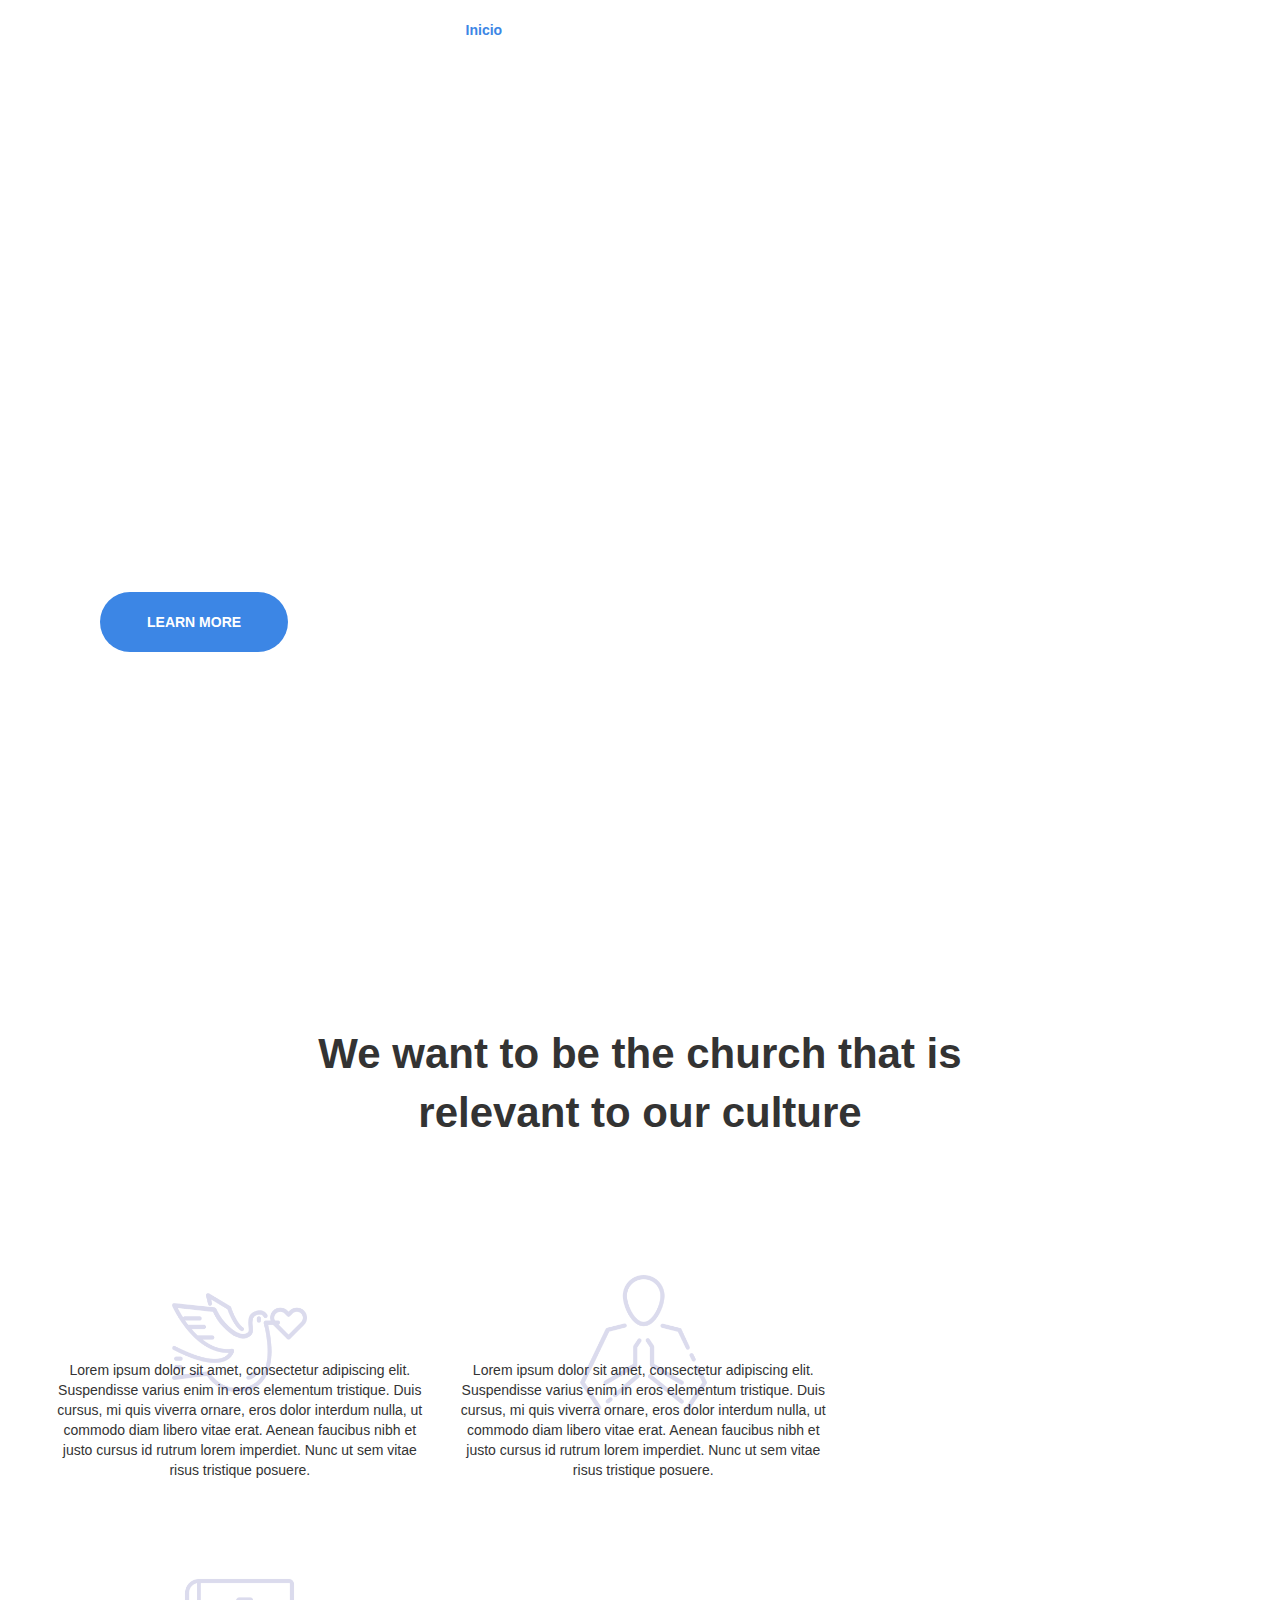
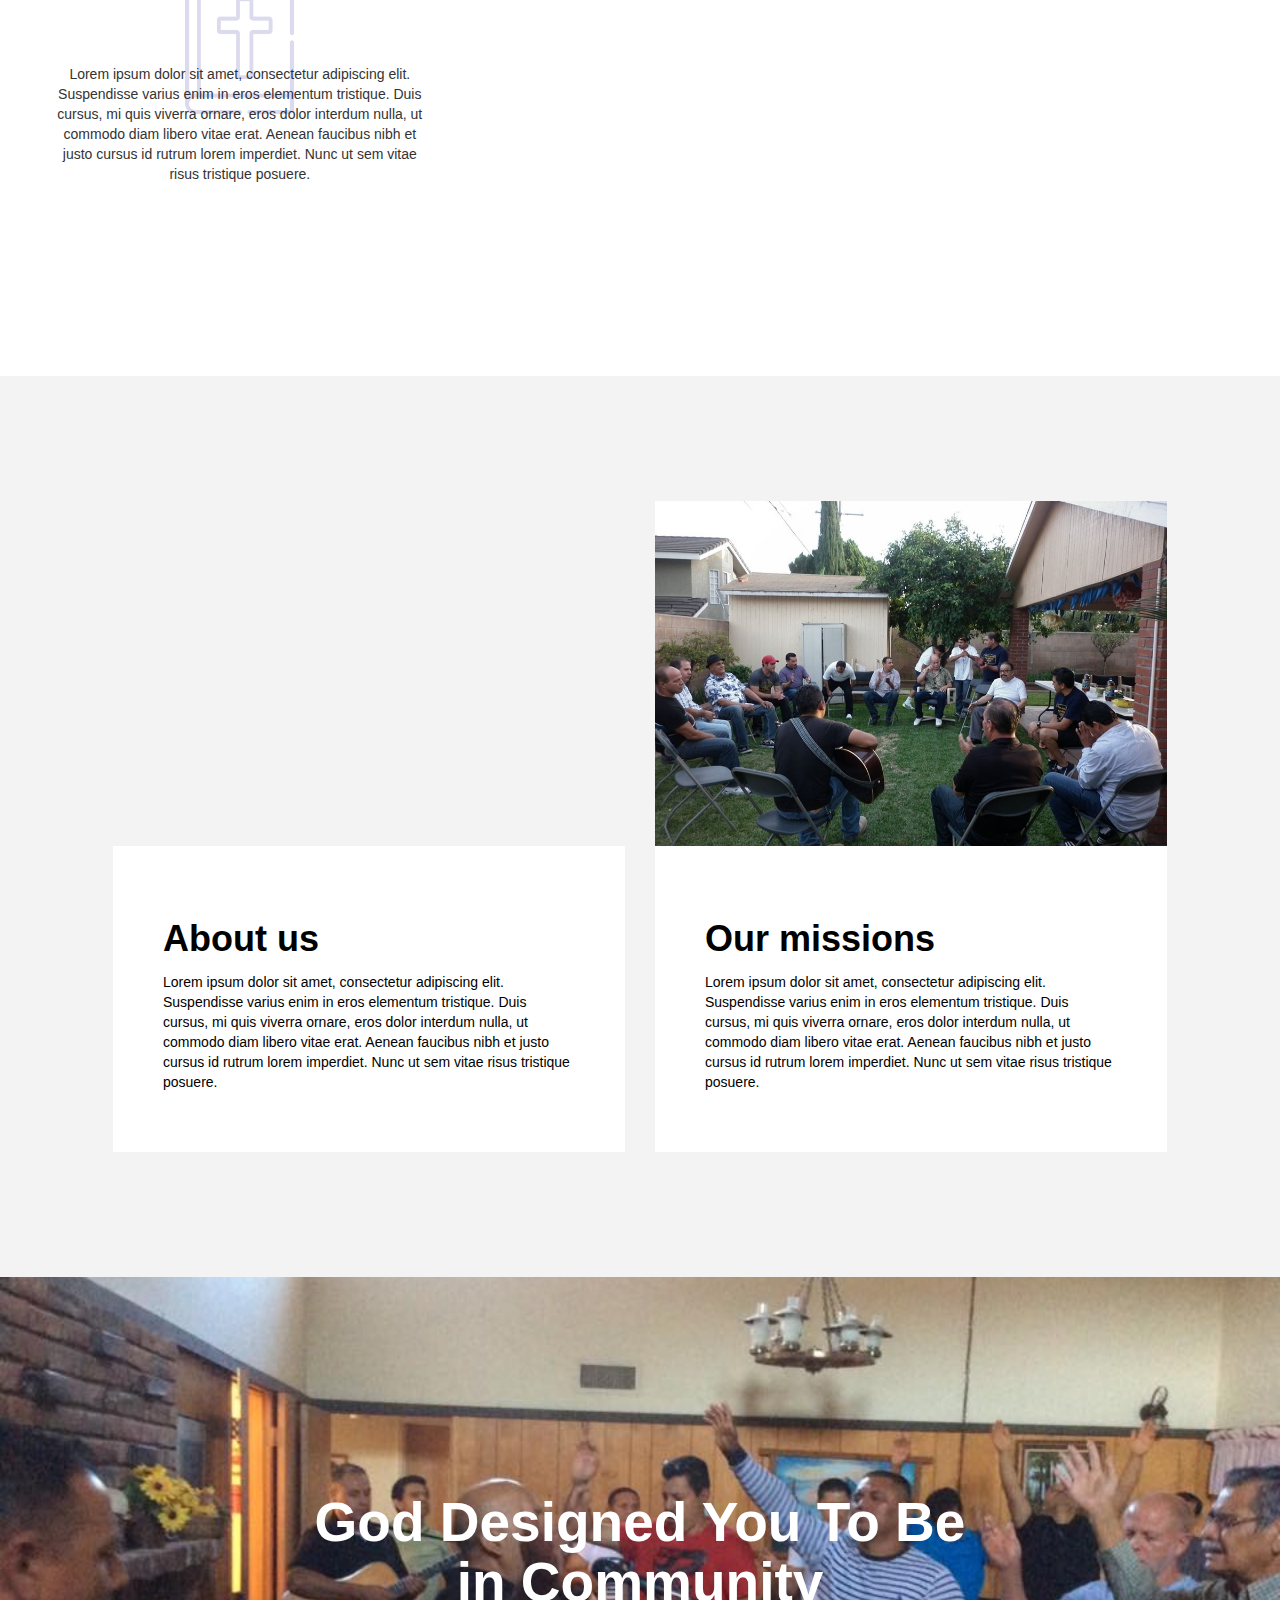
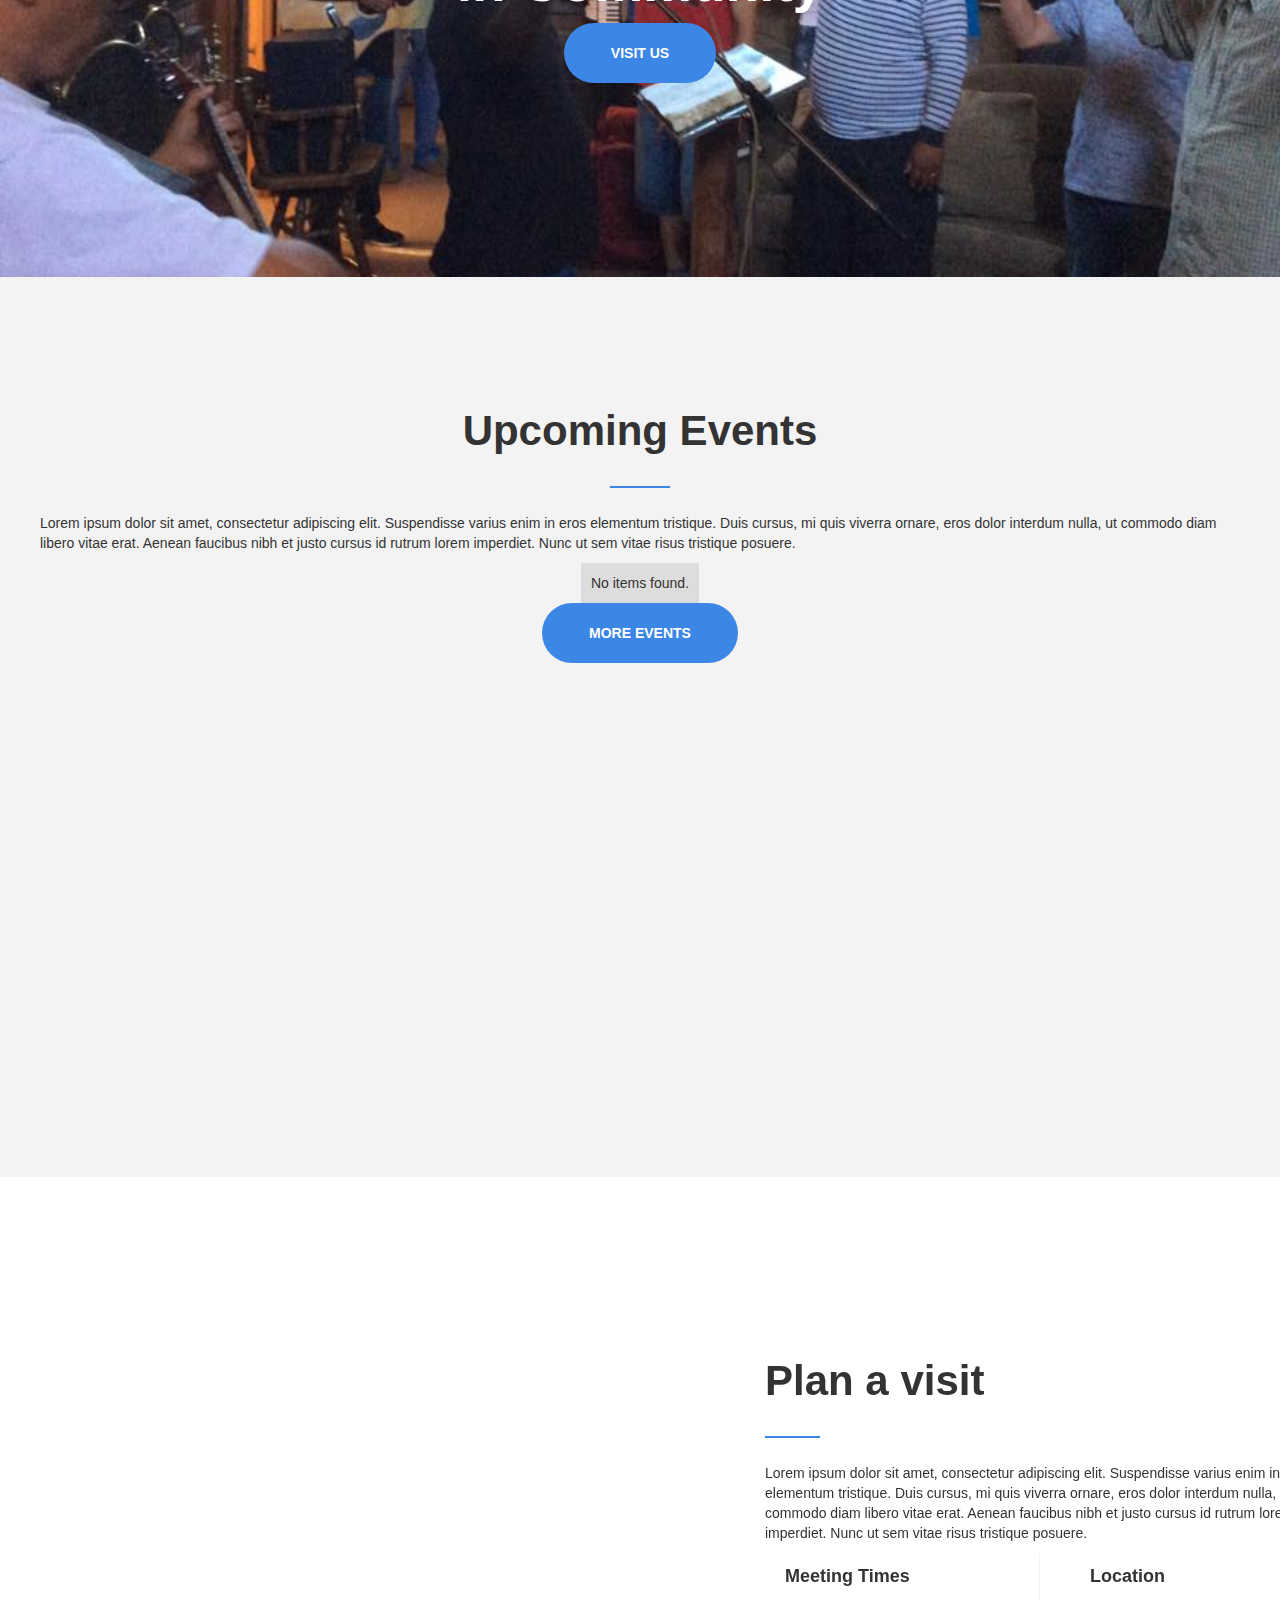
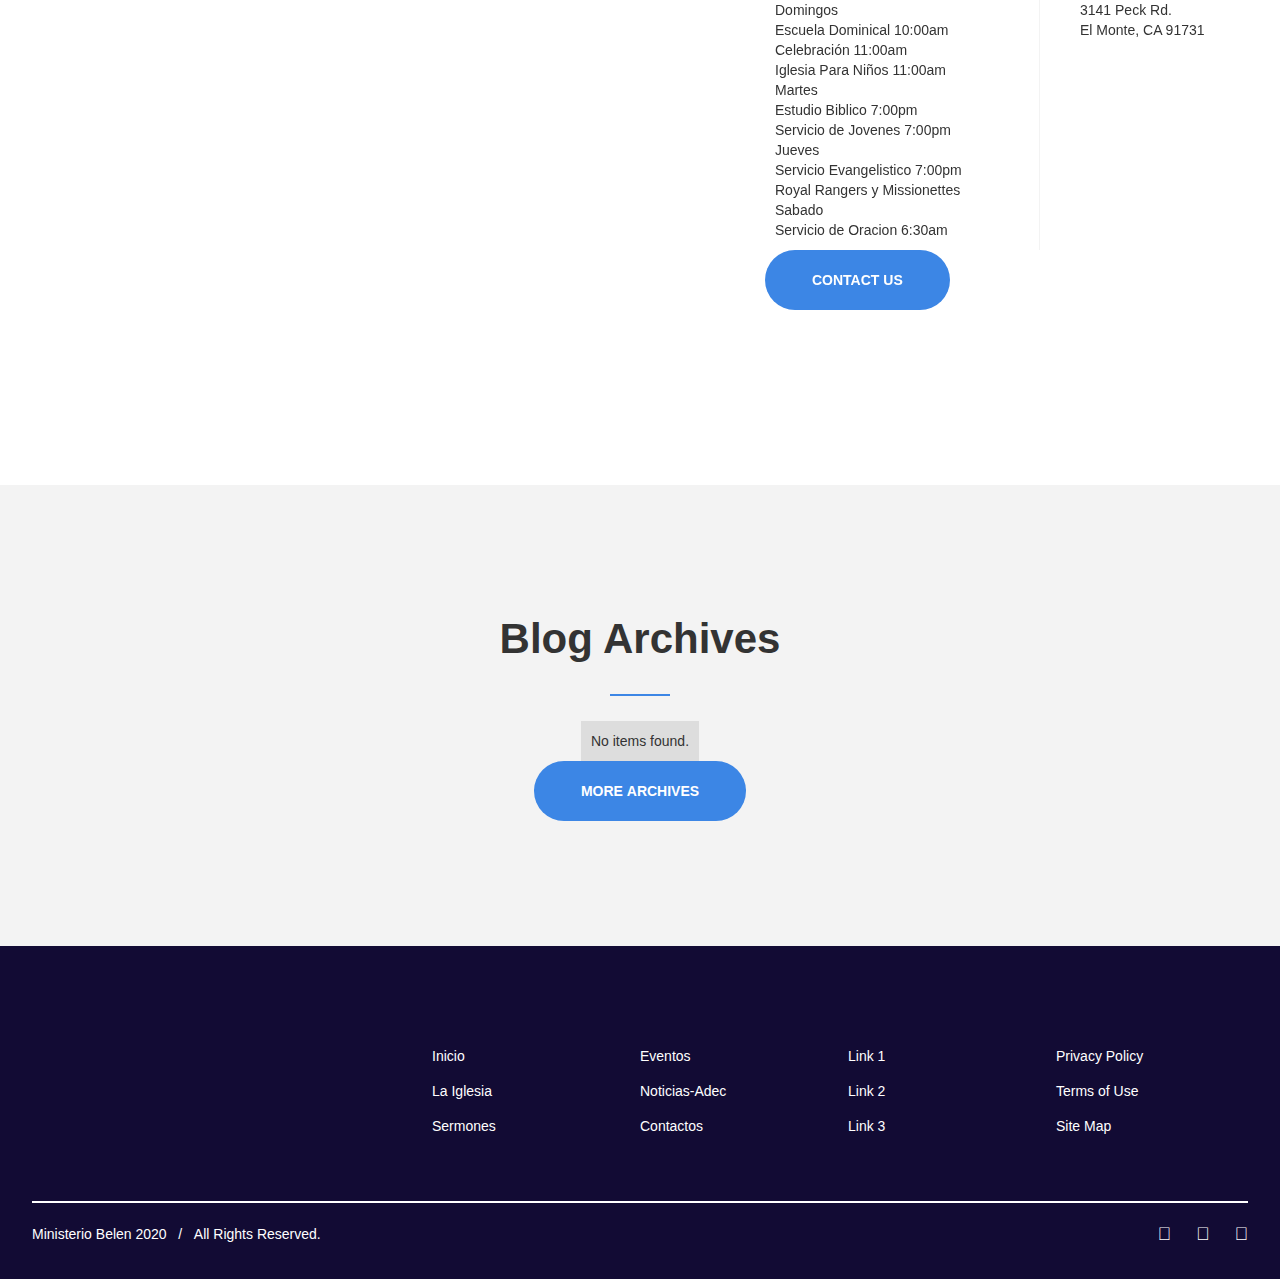
==== commit f06b59ec: "Added new interactions to several elememts on home page" ====
--- a/index.html
+++ b/index.html
@@ -1,6 +1,6 @@
 <!DOCTYPE html>
 <!--  This site was created in Webflow. http://www.webflow.com  -->
-<!--  Last Published: Tue Oct 27 2020 05:03:48 GMT+0000 (Coordinated Universal Time)  -->
+<!--  Last Published: Tue Oct 27 2020 07:04:12 GMT+0000 (Coordinated Universal Time)  -->
 <html data-wf-page="5e12e0655aa398497009af48" data-wf-site="5e12e0655aa398908309af47">
 <head>
   <meta charset="utf-8">
@@ -18,43 +18,46 @@
   <link href="images/webclip.png" rel="apple-touch-icon">
 </head>
 <body>
-  <div class="hero_section">
-    <div data-collapse="medium" data-animation="default" data-duration="400" role="banner" class="navbar w-nav">
-      <div class="ends_container">
-        <nav role="navigation" class="nav-menu w-nav-menu"><a href="index.html" aria-current="page" class="header_link w-nav-link w--current">Inicio</a>
-          <div data-hover="1" data-delay="0" class="w-dropdown">
-            <div class="header_link w-dropdown-toggle">
-              <div class="text-block">La Iglesia</div>
-            </div>
-            <nav class="dropdown-list w-dropdown-list"><a href="#" class="dropdown_header_link w-dropdown-link">Pastores</a><a href="#" class="dropdown_header_link w-dropdown-link">Reseña Histórica</a><a href="#" class="dropdown_header_link w-dropdown-link">Congregaciones</a><a href="#" class="dropdown_header_link w-dropdown-link">Nuevo Templo</a><a href="#" class="dropdown_header_link w-dropdown-link">Horarios</a></nav>
-          </div><a href="media.html" class="header_link w-nav-link">Sermones</a>
-          <div data-delay="0" data-hover="1" class="w-dropdown">
-            <div class="header_link w-dropdown-toggle">
-              <div>Ministerios</div>
-            </div>
-            <nav class="dropdown-list-2 w-dropdown-list"><a href="#" class="dropdown_header_link w-dropdown-link">Alabanza</a><a href="#" class="dropdown_header_link w-dropdown-link">Damas</a><a href="#" class="dropdown_header_link w-dropdown-link">Jóvenes</a><a href="#" class="dropdown_header_link w-dropdown-link">Niños</a><a href="#" class="dropdown_header_link w-dropdown-link">Royal Rangers</a><a href="#" class="dropdown_header_link w-dropdown-link">Misioneritas</a><a href="#" class="dropdown_header_link w-dropdown-link">Ministsudoad de Familia</a><a href="#" class="dropdown_header_link w-dropdown-link">Misiones</a><a href="#" class="dropdown_header_link w-dropdown-link">Evangelisno</a><a href="#" class="dropdown_header_link w-dropdown-link">Discipulado</a><a href="#" class="dropdown_header_link w-dropdown-link">House of Praise</a><a href="#" class="dropdown_header_link w-dropdown-link">Media</a></nav>
-          </div><a href="eventos.html" class="header_link w-nav-link">Eventos</a><a href="noticas-adec.html" class="header_link w-nav-link">Noticias-Adec</a><a href="contact.html" class="header_link w-nav-link">Contactos</a></nav>
-        <div class="menu-button w-nav-button">
-          <div class="icon w-icon-nav-menu"></div>
+  <div data-w-id="32356e53-5dba-7f08-8d3c-60d48a1f3e4d" class="hero_section">
+    <div class="hero_block">
+      <div data-collapse="medium" data-animation="default" data-duration="400" role="banner" class="navbar w-nav">
+        <div class="ends_container">
+          <nav role="navigation" class="nav-menu w-nav-menu"><a href="index.html" aria-current="page" class="header_link w-nav-link w--current">Inicio</a>
+            <div data-hover="1" data-delay="0" class="w-dropdown">
+              <div class="header_link w-dropdown-toggle">
+                <div class="text-block">La Iglesia</div>
+              </div>
+              <nav class="dropdown-list w-dropdown-list"><a href="#" class="dropdown_header_link w-dropdown-link">Pastores</a><a href="#" class="dropdown_header_link w-dropdown-link">Reseña Histórica</a><a href="#" class="dropdown_header_link w-dropdown-link">Congregaciones</a><a href="#" class="dropdown_header_link w-dropdown-link">Nuevo Templo</a><a href="#" class="dropdown_header_link w-dropdown-link">Horarios</a></nav>
+            </div><a href="media.html" class="header_link w-nav-link">Sermones</a>
+            <div data-delay="0" data-hover="1" class="w-dropdown">
+              <div class="header_link w-dropdown-toggle">
+                <div>Ministerios</div>
+              </div>
+              <nav class="dropdown-list-2 w-dropdown-list"><a href="#" class="dropdown_header_link w-dropdown-link">Alabanza</a><a href="#" class="dropdown_header_link w-dropdown-link">Damas</a><a href="#" class="dropdown_header_link w-dropdown-link">Jóvenes</a><a href="#" class="dropdown_header_link w-dropdown-link">Niños</a><a href="#" class="dropdown_header_link w-dropdown-link">Royal Rangers</a><a href="#" class="dropdown_header_link w-dropdown-link">Misioneritas</a><a href="#" class="dropdown_header_link w-dropdown-link">Ministsudoad de Familia</a><a href="#" class="dropdown_header_link w-dropdown-link">Misiones</a><a href="#" class="dropdown_header_link w-dropdown-link">Evangelisno</a><a href="#" class="dropdown_header_link w-dropdown-link">Discipulado</a><a href="#" class="dropdown_header_link w-dropdown-link">House of Praise</a><a href="#" class="dropdown_header_link w-dropdown-link">Media</a></nav>
+            </div><a href="eventos.html" class="header_link w-nav-link">Eventos</a><a href="noticas-adec.html" class="header_link w-nav-link">Noticias-Adec</a><a href="contact.html" class="header_link w-nav-link">Contactos</a></nav>
+          <div class="menu-button w-nav-button">
+            <div class="icon w-icon-nav-menu"></div>
+          </div>
         </div>
       </div>
-    </div>
-    <h1 class="hero_h1">For Real Life.<br>Real life happens everyday.<br>Don&#x27;t face it alone.</h1>
-    <p class="hero_para">Your presence will be welcomed when we gather for worship at 11:00AM on Sunday.</p><a href="acera-de-nosotros.html" class="mb_button_margin w-button">LEARN MORE</a></div>
+      <h1 class="hero_h1">For Real Life.<br>Real life happens everyday.<br>Don&#x27;t face it alone.</h1>
+      <p class="hero_para">Your presence will be welcomed when we gather for worship at 11:00AM on Sunday.</p><a href="acera-de-nosotros.html" class="mb_button_margin w-button">LEARN MORE</a></div>
+    <div data-w-id="e9db7b07-0e7a-bc15-050a-b1d9f00b15f5" class="hero_image"></div>
+  </div>
   <div class="intro_section">
     <div class="main_container">
       <h2 class="section_h2">We want to be the church that is<br>relevant to our culture</h2>
       <div class="_3_block_row">
         <div class="_3_block">
-          <div class="icon_block"><img src="images/dove.png" loading="lazy" alt="" class="icon_img"></div>
+          <div class="icon_block"><img src="images/dove.png" loading="lazy" style="-webkit-transform:translate3d(0, 75PX, 0) scale3d(1, 1, 1) rotateX(0) rotateY(0) rotateZ(0) skew(0, 0);-moz-transform:translate3d(0, 75PX, 0) scale3d(1, 1, 1) rotateX(0) rotateY(0) rotateZ(0) skew(0, 0);-ms-transform:translate3d(0, 75PX, 0) scale3d(1, 1, 1) rotateX(0) rotateY(0) rotateZ(0) skew(0, 0);transform:translate3d(0, 75PX, 0) scale3d(1, 1, 1) rotateX(0) rotateY(0) rotateZ(0) skew(0, 0);opacity:0.15" data-w-id="77cedb66-efcf-5002-c72b-c9c3b992bc6e" alt="" class="icon_img"></div>
           <p class="icon_para">Lorem ipsum dolor sit amet, consectetur adipiscing elit. Suspendisse varius enim in eros elementum tristique. Duis cursus, mi quis viverra ornare, eros dolor interdum nulla, ut commodo diam libero vitae erat. Aenean faucibus nibh et justo cursus id rutrum lorem imperdiet. Nunc ut sem vitae risus tristique posuere.</p>
         </div>
         <div class="_3_block">
-          <div class="icon_block"><img src="images/person_praying.png" loading="lazy" alt="" class="icon_img"></div>
+          <div class="icon_block"><img src="images/person_praying.png" loading="lazy" style="-webkit-transform:translate3d(0, 75PX, 0) scale3d(1, 1, 1) rotateX(0) rotateY(0) rotateZ(0) skew(0, 0);-moz-transform:translate3d(0, 75PX, 0) scale3d(1, 1, 1) rotateX(0) rotateY(0) rotateZ(0) skew(0, 0);-ms-transform:translate3d(0, 75PX, 0) scale3d(1, 1, 1) rotateX(0) rotateY(0) rotateZ(0) skew(0, 0);transform:translate3d(0, 75PX, 0) scale3d(1, 1, 1) rotateX(0) rotateY(0) rotateZ(0) skew(0, 0);opacity:0.15" data-w-id="8908eb47-0c2a-87cd-0be8-f79fae05f540" alt="" class="icon_img"></div>
           <p class="icon_para">Lorem ipsum dolor sit amet, consectetur adipiscing elit. Suspendisse varius enim in eros elementum tristique. Duis cursus, mi quis viverra ornare, eros dolor interdum nulla, ut commodo diam libero vitae erat. Aenean faucibus nibh et justo cursus id rutrum lorem imperdiet. Nunc ut sem vitae risus tristique posuere.</p>
         </div>
         <div class="_3_block">
-          <div class="icon_block"><img src="images/bible.png" loading="lazy" alt="" class="icon_img"></div>
+          <div class="icon_block"><img src="images/bible.png" loading="lazy" style="-webkit-transform:translate3d(0, 75PX, 0) scale3d(1, 1, 1) rotateX(0) rotateY(0) rotateZ(0) skew(0, 0);-moz-transform:translate3d(0, 75PX, 0) scale3d(1, 1, 1) rotateX(0) rotateY(0) rotateZ(0) skew(0, 0);-ms-transform:translate3d(0, 75PX, 0) scale3d(1, 1, 1) rotateX(0) rotateY(0) rotateZ(0) skew(0, 0);transform:translate3d(0, 75PX, 0) scale3d(1, 1, 1) rotateX(0) rotateY(0) rotateZ(0) skew(0, 0);opacity:0.15" data-w-id="07e5fb45-76a5-2111-6d64-eb347c3f7d9f" alt="" class="icon_img"></div>
           <p class="icon_para">Lorem ipsum dolor sit amet, consectetur adipiscing elit. Suspendisse varius enim in eros elementum tristique. Duis cursus, mi quis viverra ornare, eros dolor interdum nulla, ut commodo diam libero vitae erat. Aenean faucibus nibh et justo cursus id rutrum lorem imperdiet. Nunc ut sem vitae risus tristique posuere.</p>
         </div>
       </div>
@@ -78,9 +81,10 @@
       </a>
     </div>
   </div>
-  <div class="cta_section">
-    <div class="div-block-4">
+  <div data-w-id="5f3019e1-796b-8611-471b-d68db4376767" class="cta_section">
+    <div class="cta_block">
       <h2 class="heading-11">God Designed You To Be<br>in Community</h2><a href="#" class="mb_button w-button">VISIT US</a></div>
+    <div class="cta_image"></div>
   </div>
   <div class="events_section">
     <div class="main_container_ctr">
@@ -99,10 +103,10 @@
   <div class="visit_section">
     <div class="main_container">
       <div class="_2_block_row">
-        <div class="_2_block">
+        <div data-w-id="5adc42ef-0ba1-2f28-7922-5915a7ef0473" style="-webkit-transform:translate3d(-100PX, 0, 0) scale3d(1, 1, 1) rotateX(0) rotateY(0) rotateZ(0) skew(0, 0);-moz-transform:translate3d(-100PX, 0, 0) scale3d(1, 1, 1) rotateX(0) rotateY(0) rotateZ(0) skew(0, 0);-ms-transform:translate3d(-100PX, 0, 0) scale3d(1, 1, 1) rotateX(0) rotateY(0) rotateZ(0) skew(0, 0);transform:translate3d(-100PX, 0, 0) scale3d(1, 1, 1) rotateX(0) rotateY(0) rotateZ(0) skew(0, 0)" class="_2_block">
           <div class="map w-widget w-widget-map"></div>
         </div>
-        <div class="_2_block">
+        <div data-w-id="dfbf1d9d-96ba-f1c5-439e-c60becfa4755" style="-webkit-transform:translate3d(100PX, 0, 0) scale3d(1, 1, 1) rotateX(0) rotateY(0) rotateZ(0) skew(0, 0);-moz-transform:translate3d(100PX, 0, 0) scale3d(1, 1, 1) rotateX(0) rotateY(0) rotateZ(0) skew(0, 0);-ms-transform:translate3d(100PX, 0, 0) scale3d(1, 1, 1) rotateX(0) rotateY(0) rotateZ(0) skew(0, 0);transform:translate3d(100PX, 0, 0) scale3d(1, 1, 1) rotateX(0) rotateY(0) rotateZ(0) skew(0, 0)" class="_2_block">
           <h2 class="section_h2">Plan a visit</h2>
           <div class="mini_divide_left"></div>
           <p class="paragraph-5">Lorem ipsum dolor sit amet, consectetur adipiscing elit. Suspendisse varius enim in eros elementum tristique. Duis cursus, mi quis viverra ornare, eros dolor interdum nulla, ut commodo diam libero vitae erat. Aenean faucibus nibh et justo cursus id rutrum lorem imperdiet. Nunc ut sem vitae risus tristique posuere.</p>
--- a/css/ministerio-belen.webflow.css
+++ b/css/ministerio-belen.webflow.css
@@ -41,6 +41,12 @@
 }
 
 .navbar {
+  width: 95%;
+  margin-right: auto;
+  margin-left: auto;
+  border-style: none none solid;
+  border-width: 1.5px;
+  border-color: #fff;
   background-color: transparent;
 }
 
@@ -291,11 +297,8 @@
 }
 
 .hero_section {
+  position: static;
   height: 100vh;
-  background-image: url('../images/service.jpg');
-  background-position: 50% 50%;
-  background-size: auto;
-  background-repeat: no-repeat;
 }
 
 .divide {
@@ -367,9 +370,6 @@
   display: -ms-flexbox;
   display: flex;
   height: 600px;
-  background-image: url('../images/men-praise.jpg');
-  background-position: 50% 50%;
-  background-size: cover;
 }
 
 .img_block_about_us {
@@ -389,7 +389,9 @@
   text-align: center;
 }
 
-.div-block-4 {
+.cta_block {
+  position: relative;
+  z-index: 1;
   display: -webkit-box;
   display: -webkit-flex;
   display: -ms-flexbox;
@@ -484,7 +486,7 @@
 }
 
 .mini_divide_left {
-  width: 5%;
+  width: 10%;
   height: 1px;
   margin: 25px 0px;
   border: 1px solid #3c86e5;
@@ -544,7 +546,18 @@
   width: 40%;
   margin-right: 15px;
   margin-left: 15px;
-  text-decoration: none;
+  -webkit-transition: box-shadow 200ms ease-in, -webkit-transform 200ms ease-in;
+  transition: box-shadow 200ms ease-in, -webkit-transform 200ms ease-in;
+  transition: box-shadow 200ms ease-in, transform 200ms ease-in;
+  transition: box-shadow 200ms ease-in, transform 200ms ease-in, -webkit-transform 200ms ease-in;
+  text-decoration: none;
+}
+
+._2_link_block:hover {
+  box-shadow: 1px 1px 7px 1px #000;
+  -webkit-transform: scale(1.05);
+  -ms-transform: scale(1.05);
+  transform: scale(1.05);
 }
 
 .visit_block {
@@ -682,6 +695,35 @@
 
 .body {
   display: block;
+}
+
+.hero_image {
+  position: absolute;
+  left: 0%;
+  top: 0%;
+  right: 0%;
+  bottom: 0%;
+  width: 100%;
+  height: 100%;
+  background-image: url('../images/service.jpg');
+  background-position: 50% 50%;
+  background-size: auto;
+  background-repeat: no-repeat;
+}
+
+.hero_block {
+  position: relative;
+  z-index: 1;
+}
+
+.cta_image {
+  position: absolute;
+  width: 100%;
+  height: 600px;
+  background-image: url('../images/men-praise.jpg');
+  background-position: 50% 50%;
+  background-size: cover;
+  background-repeat: no-repeat;
 }
 
 @media screen and (max-width: 991px) {
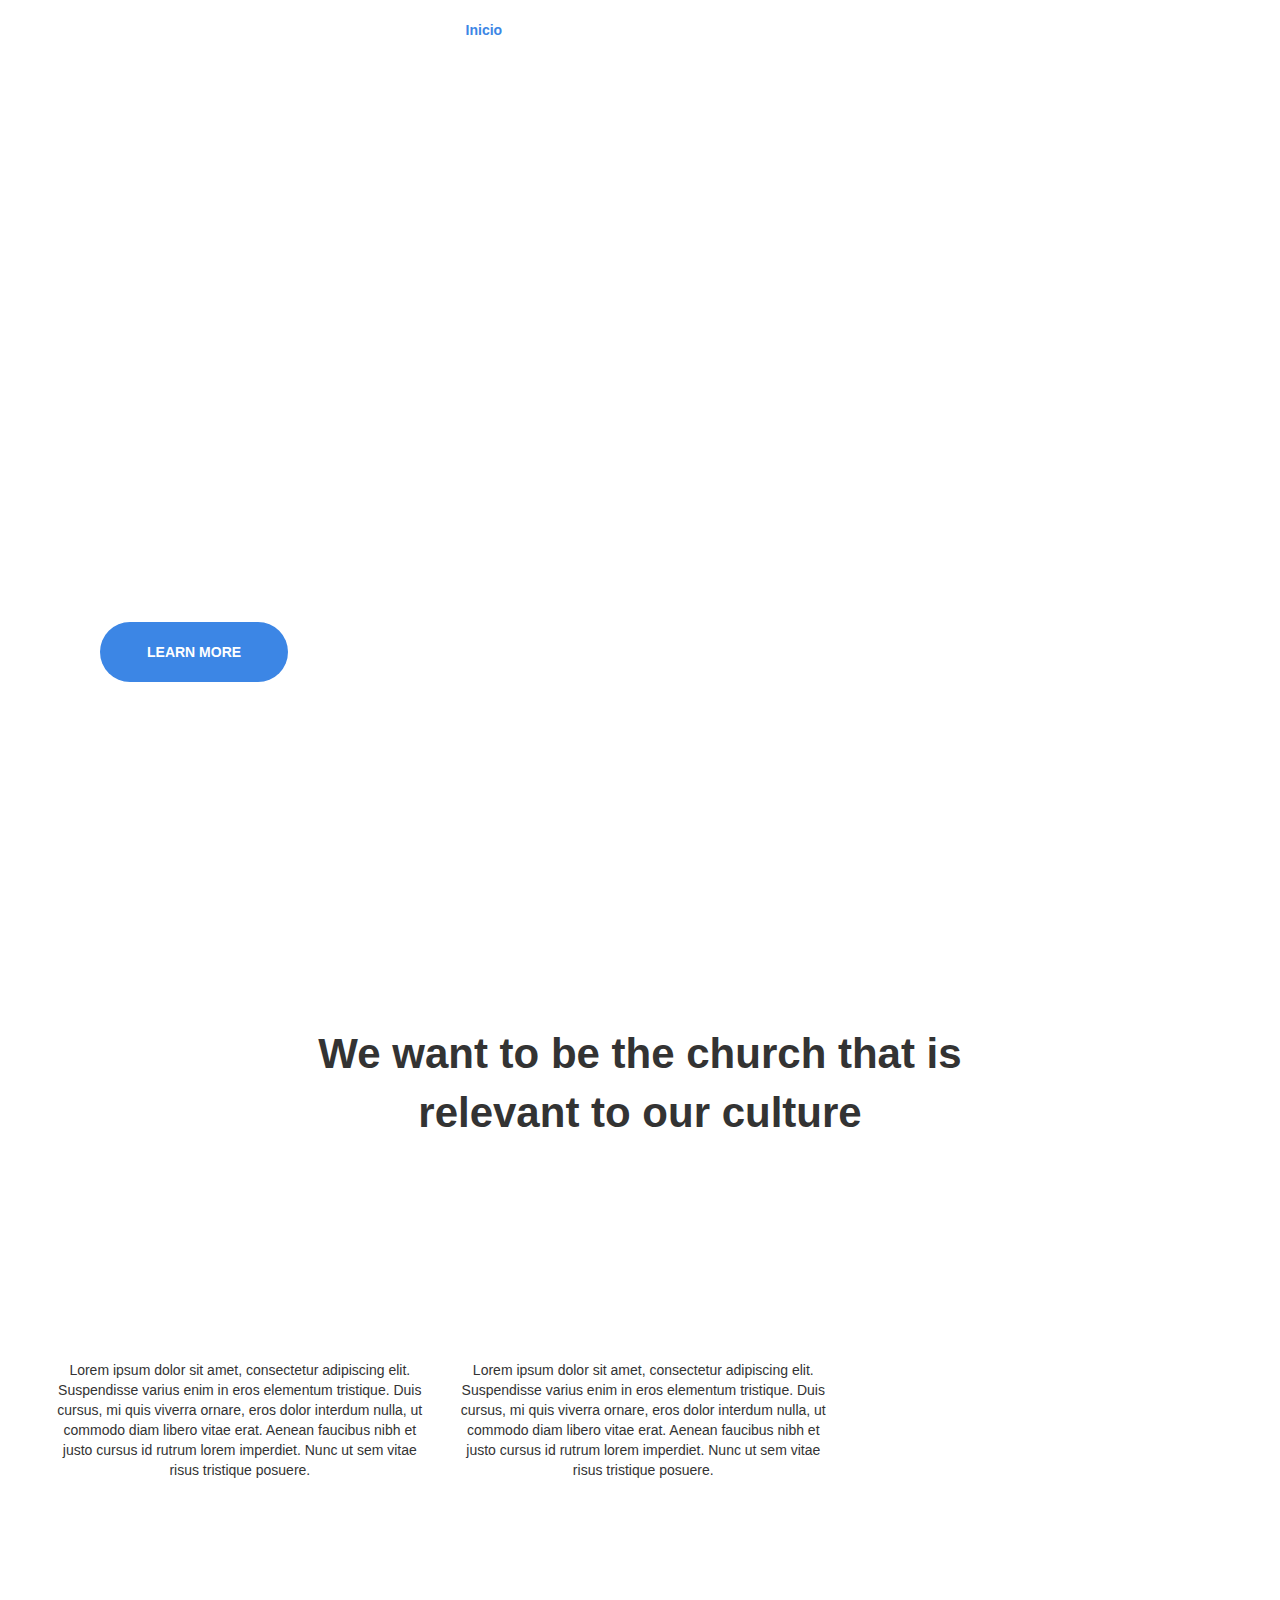
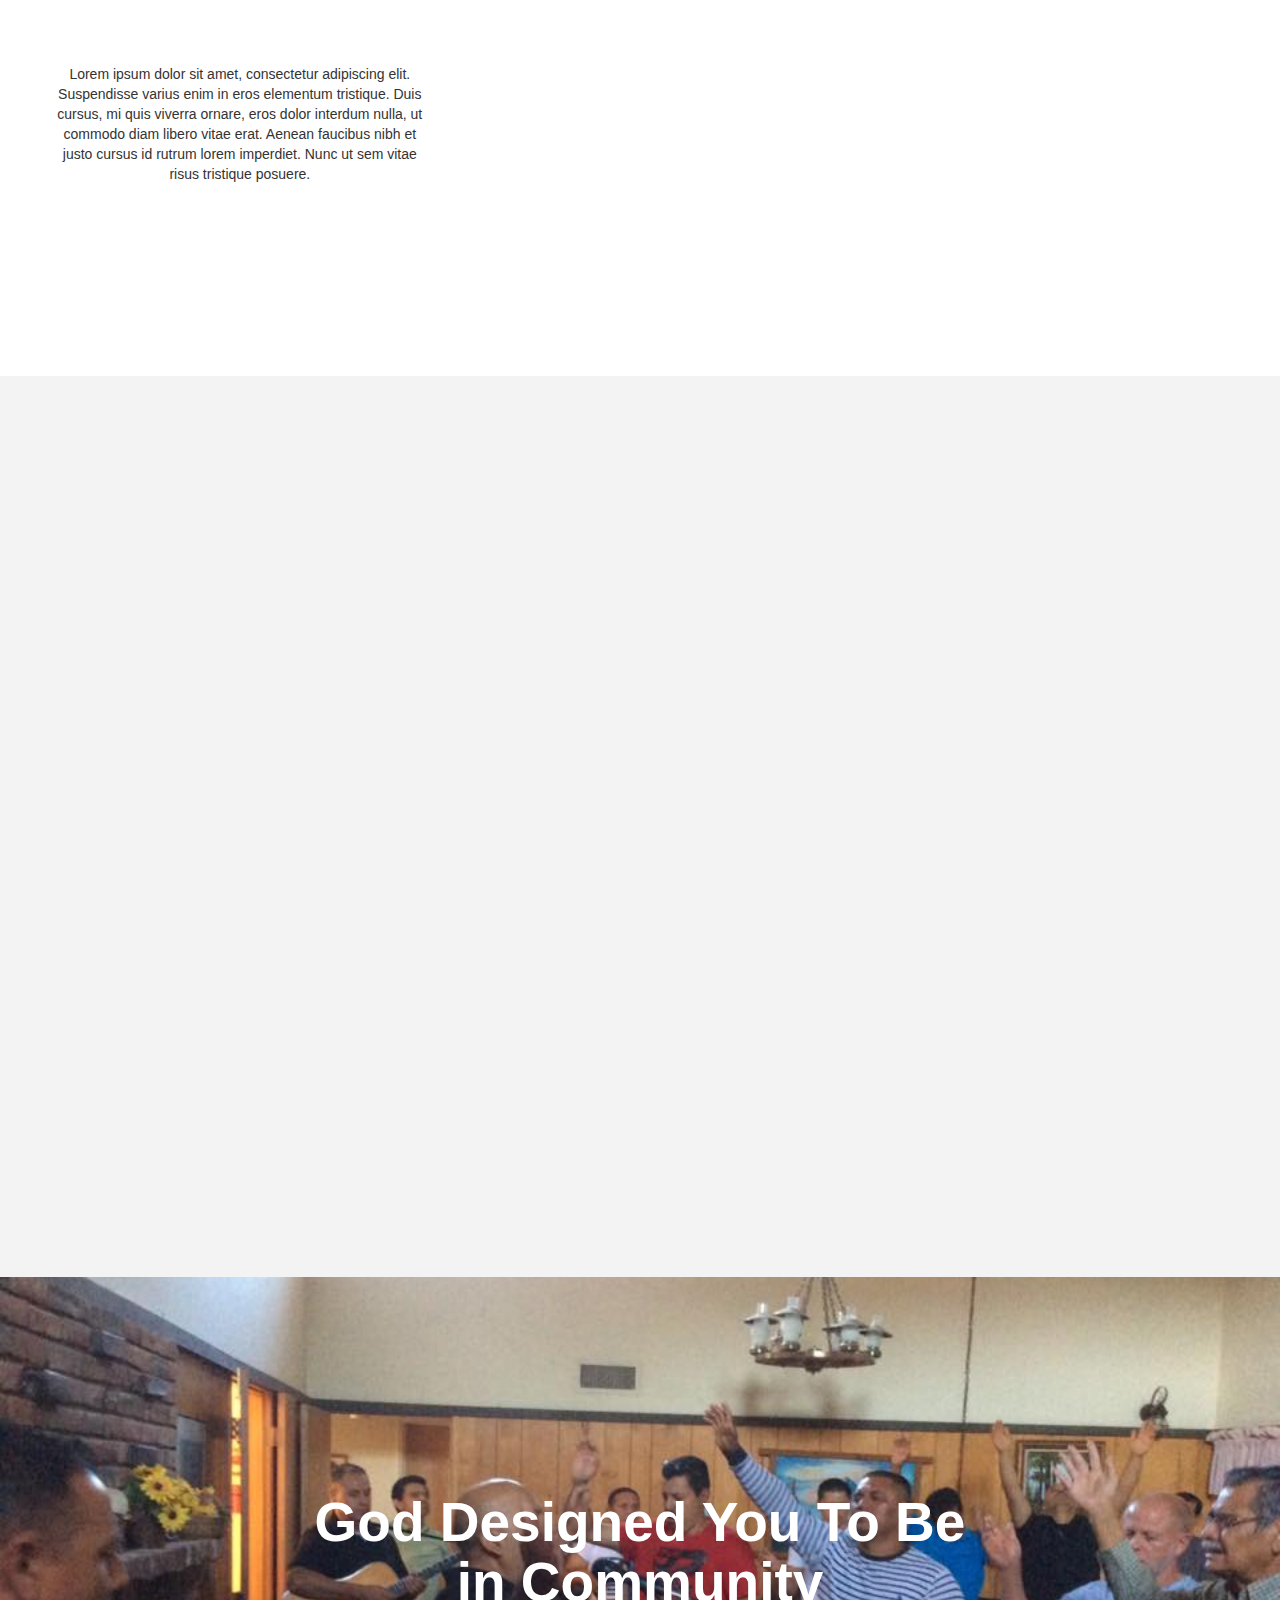
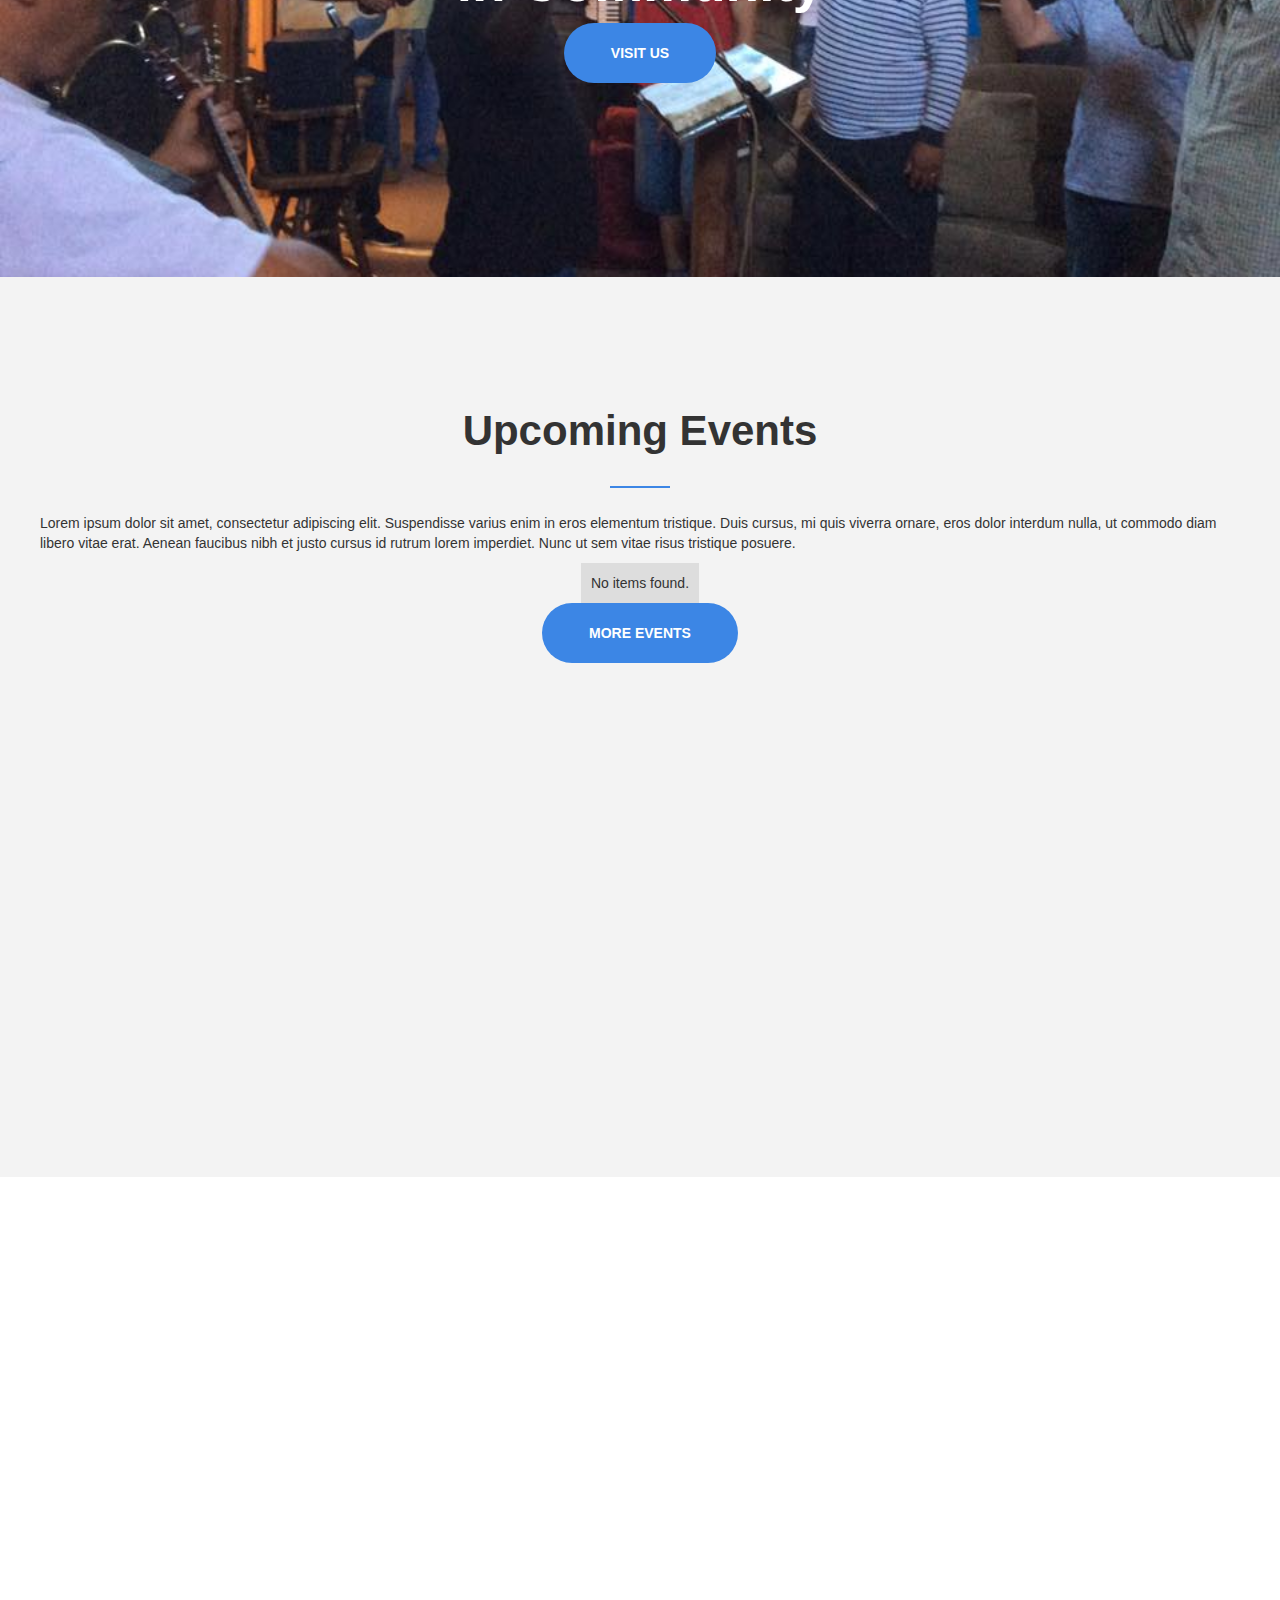
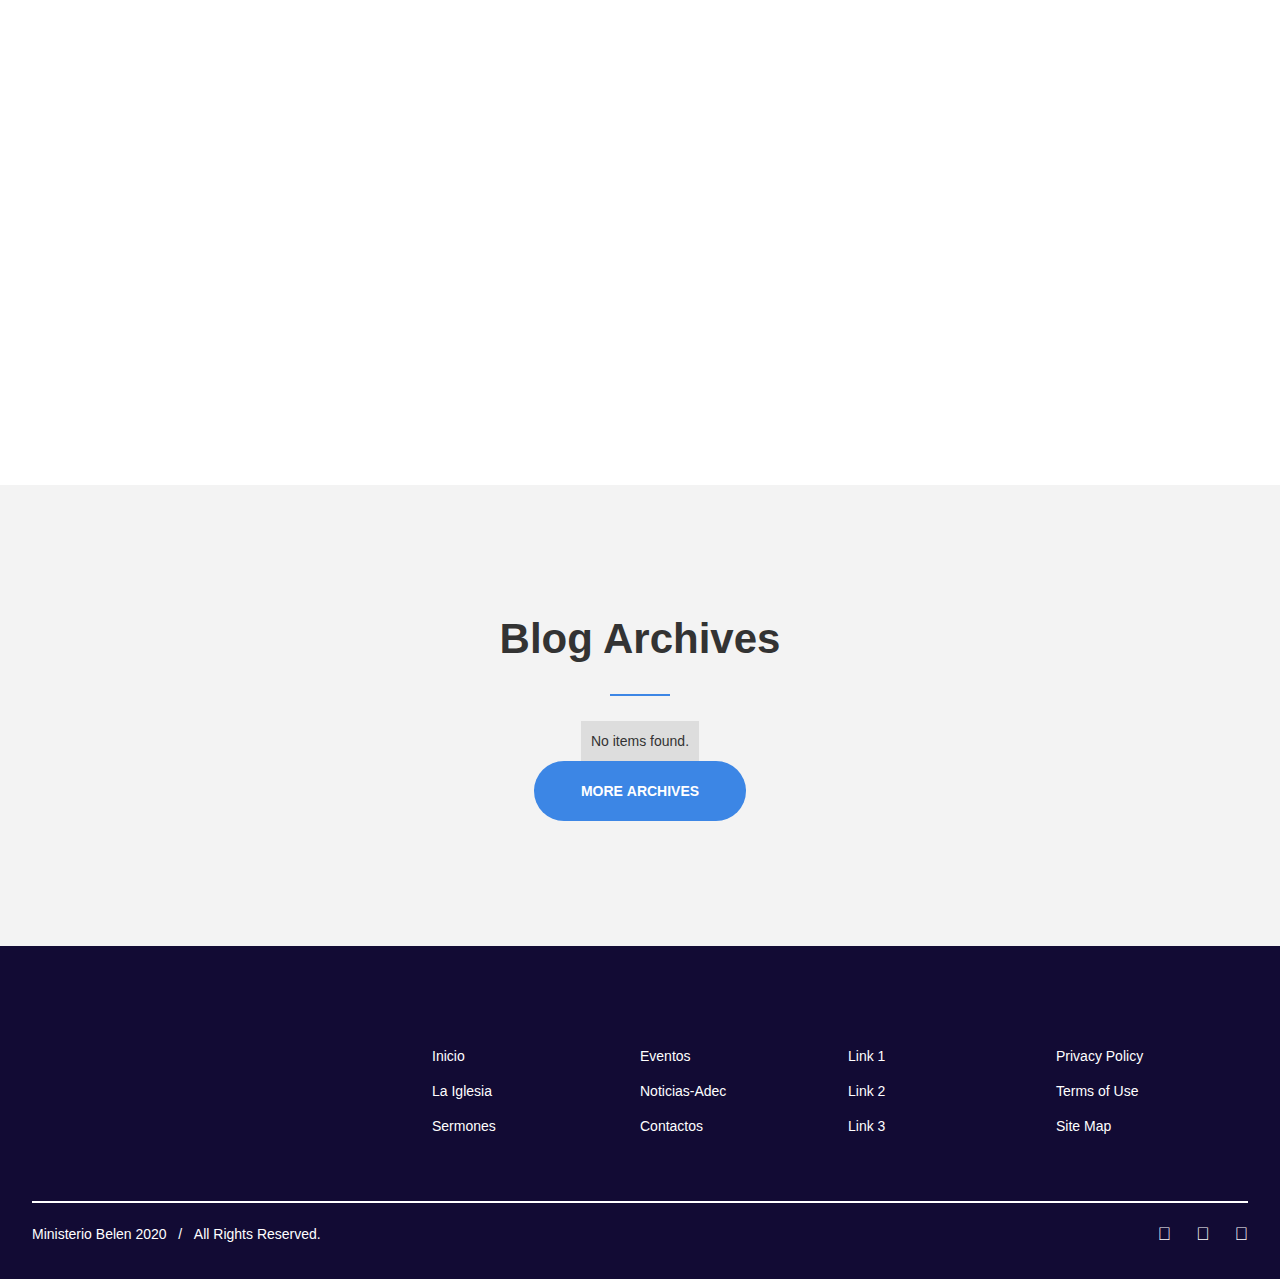
==== commit 386a2cf8: "Adjusted hero paragraph as the hard break was removed somehow" ====
--- a/index.html
+++ b/index.html
@@ -1,6 +1,6 @@
 <!DOCTYPE html>
 <!--  This site was created in Webflow. http://www.webflow.com  -->
-<!--  Last Published: Tue Oct 27 2020 07:04:12 GMT+0000 (Coordinated Universal Time)  -->
+<!--  Last Published: Wed Oct 28 2020 09:27:45 GMT+0000 (Coordinated Universal Time)  -->
 <html data-wf-page="5e12e0655aa398497009af48" data-wf-site="5e12e0655aa398908309af47">
 <head>
   <meta charset="utf-8">
@@ -18,7 +18,7 @@
   <link href="images/webclip.png" rel="apple-touch-icon">
 </head>
 <body>
-  <div data-w-id="32356e53-5dba-7f08-8d3c-60d48a1f3e4d" class="hero_section">
+  <div class="hero_section">
     <div class="hero_block">
       <div data-collapse="medium" data-animation="default" data-duration="400" role="banner" class="navbar w-nav">
         <div class="ends_container">
@@ -41,7 +41,7 @@
         </div>
       </div>
       <h1 class="hero_h1">For Real Life.<br>Real life happens everyday.<br>Don&#x27;t face it alone.</h1>
-      <p class="hero_para">Your presence will be welcomed when we gather for worship at 11:00AM on Sunday.</p><a href="acera-de-nosotros.html" class="mb_button_margin w-button">LEARN MORE</a></div>
+      <p class="hero_para">Your presence will be welcomed when we gather for<br>worship at 11:00AM on Sunday.</p><a href="acera-de-nosotros.html" class="mb_button_margin w-button">LEARN MORE</a></div>
     <div data-w-id="e9db7b07-0e7a-bc15-050a-b1d9f00b15f5" class="hero_image"></div>
   </div>
   <div class="intro_section">
@@ -49,15 +49,15 @@
       <h2 class="section_h2">We want to be the church that is<br>relevant to our culture</h2>
       <div class="_3_block_row">
         <div class="_3_block">
-          <div class="icon_block"><img src="images/dove.png" loading="lazy" style="-webkit-transform:translate3d(0, 75PX, 0) scale3d(1, 1, 1) rotateX(0) rotateY(0) rotateZ(0) skew(0, 0);-moz-transform:translate3d(0, 75PX, 0) scale3d(1, 1, 1) rotateX(0) rotateY(0) rotateZ(0) skew(0, 0);-ms-transform:translate3d(0, 75PX, 0) scale3d(1, 1, 1) rotateX(0) rotateY(0) rotateZ(0) skew(0, 0);transform:translate3d(0, 75PX, 0) scale3d(1, 1, 1) rotateX(0) rotateY(0) rotateZ(0) skew(0, 0);opacity:0.15" data-w-id="77cedb66-efcf-5002-c72b-c9c3b992bc6e" alt="" class="icon_img"></div>
+          <div class="icon_block"><img src="images/dove.png" loading="lazy" style="-webkit-transform:translate3d(0, 75PX, 0) scale3d(1, 1, 1) rotateX(0) rotateY(0) rotateZ(0) skew(0, 0);-moz-transform:translate3d(0, 75PX, 0) scale3d(1, 1, 1) rotateX(0) rotateY(0) rotateZ(0) skew(0, 0);-ms-transform:translate3d(0, 75PX, 0) scale3d(1, 1, 1) rotateX(0) rotateY(0) rotateZ(0) skew(0, 0);transform:translate3d(0, 75PX, 0) scale3d(1, 1, 1) rotateX(0) rotateY(0) rotateZ(0) skew(0, 0);opacity:0" data-w-id="77cedb66-efcf-5002-c72b-c9c3b992bc6e" alt="" class="icon_img"></div>
           <p class="icon_para">Lorem ipsum dolor sit amet, consectetur adipiscing elit. Suspendisse varius enim in eros elementum tristique. Duis cursus, mi quis viverra ornare, eros dolor interdum nulla, ut commodo diam libero vitae erat. Aenean faucibus nibh et justo cursus id rutrum lorem imperdiet. Nunc ut sem vitae risus tristique posuere.</p>
         </div>
         <div class="_3_block">
-          <div class="icon_block"><img src="images/person_praying.png" loading="lazy" style="-webkit-transform:translate3d(0, 75PX, 0) scale3d(1, 1, 1) rotateX(0) rotateY(0) rotateZ(0) skew(0, 0);-moz-transform:translate3d(0, 75PX, 0) scale3d(1, 1, 1) rotateX(0) rotateY(0) rotateZ(0) skew(0, 0);-ms-transform:translate3d(0, 75PX, 0) scale3d(1, 1, 1) rotateX(0) rotateY(0) rotateZ(0) skew(0, 0);transform:translate3d(0, 75PX, 0) scale3d(1, 1, 1) rotateX(0) rotateY(0) rotateZ(0) skew(0, 0);opacity:0.15" data-w-id="8908eb47-0c2a-87cd-0be8-f79fae05f540" alt="" class="icon_img"></div>
+          <div class="icon_block"><img src="images/person_praying.png" loading="lazy" style="-webkit-transform:translate3d(0, 75PX, 0) scale3d(1, 1, 1) rotateX(0) rotateY(0) rotateZ(0) skew(0, 0);-moz-transform:translate3d(0, 75PX, 0) scale3d(1, 1, 1) rotateX(0) rotateY(0) rotateZ(0) skew(0, 0);-ms-transform:translate3d(0, 75PX, 0) scale3d(1, 1, 1) rotateX(0) rotateY(0) rotateZ(0) skew(0, 0);transform:translate3d(0, 75PX, 0) scale3d(1, 1, 1) rotateX(0) rotateY(0) rotateZ(0) skew(0, 0);opacity:0" data-w-id="8908eb47-0c2a-87cd-0be8-f79fae05f540" alt="" class="icon_img"></div>
           <p class="icon_para">Lorem ipsum dolor sit amet, consectetur adipiscing elit. Suspendisse varius enim in eros elementum tristique. Duis cursus, mi quis viverra ornare, eros dolor interdum nulla, ut commodo diam libero vitae erat. Aenean faucibus nibh et justo cursus id rutrum lorem imperdiet. Nunc ut sem vitae risus tristique posuere.</p>
         </div>
         <div class="_3_block">
-          <div class="icon_block"><img src="images/bible.png" loading="lazy" style="-webkit-transform:translate3d(0, 75PX, 0) scale3d(1, 1, 1) rotateX(0) rotateY(0) rotateZ(0) skew(0, 0);-moz-transform:translate3d(0, 75PX, 0) scale3d(1, 1, 1) rotateX(0) rotateY(0) rotateZ(0) skew(0, 0);-ms-transform:translate3d(0, 75PX, 0) scale3d(1, 1, 1) rotateX(0) rotateY(0) rotateZ(0) skew(0, 0);transform:translate3d(0, 75PX, 0) scale3d(1, 1, 1) rotateX(0) rotateY(0) rotateZ(0) skew(0, 0);opacity:0.15" data-w-id="07e5fb45-76a5-2111-6d64-eb347c3f7d9f" alt="" class="icon_img"></div>
+          <div class="icon_block"><img src="images/bible.png" loading="lazy" style="-webkit-transform:translate3d(0, 75PX, 0) scale3d(1, 1, 1) rotateX(0) rotateY(0) rotateZ(0) skew(0, 0);-moz-transform:translate3d(0, 75PX, 0) scale3d(1, 1, 1) rotateX(0) rotateY(0) rotateZ(0) skew(0, 0);-ms-transform:translate3d(0, 75PX, 0) scale3d(1, 1, 1) rotateX(0) rotateY(0) rotateZ(0) skew(0, 0);transform:translate3d(0, 75PX, 0) scale3d(1, 1, 1) rotateX(0) rotateY(0) rotateZ(0) skew(0, 0);opacity:0" data-w-id="07e5fb45-76a5-2111-6d64-eb347c3f7d9f" alt="" class="icon_img"></div>
           <p class="icon_para">Lorem ipsum dolor sit amet, consectetur adipiscing elit. Suspendisse varius enim in eros elementum tristique. Duis cursus, mi quis viverra ornare, eros dolor interdum nulla, ut commodo diam libero vitae erat. Aenean faucibus nibh et justo cursus id rutrum lorem imperdiet. Nunc ut sem vitae risus tristique posuere.</p>
         </div>
       </div>
@@ -65,14 +65,14 @@
   </div>
   <div class="explore_section">
     <div class="_2_block_row">
-      <a href="#" class="_2_link_block w-inline-block">
+      <a data-w-id="2e017ab6-0cfd-6b9e-a2df-49016ff1e689" style="-webkit-transform:translate3d(0, 75PX, 0) scale3d(1, 1, 1) rotateX(0) rotateY(0) rotateZ(0) skew(0, 0);-moz-transform:translate3d(0, 75PX, 0) scale3d(1, 1, 1) rotateX(0) rotateY(0) rotateZ(0) skew(0, 0);-ms-transform:translate3d(0, 75PX, 0) scale3d(1, 1, 1) rotateX(0) rotateY(0) rotateZ(0) skew(0, 0);transform:translate3d(0, 75PX, 0) scale3d(1, 1, 1) rotateX(0) rotateY(0) rotateZ(0) skew(0, 0);opacity:0" href="#" class="_2_link_block w-inline-block">
         <div class="img_block_about_us"></div>
         <div class="card_bottom">
           <h3 class="card_h3">About us</h3>
           <p class="card_para">Lorem ipsum dolor sit amet, consectetur adipiscing elit. Suspendisse varius enim in eros elementum tristique. Duis cursus, mi quis viverra ornare, eros dolor interdum nulla, ut commodo diam libero vitae erat. Aenean faucibus nibh et justo cursus id rutrum lorem imperdiet. Nunc ut sem vitae risus tristique posuere.</p>
         </div>
       </a>
-      <a href="#" class="_2_link_block w-inline-block">
+      <a data-w-id="2739c1f9-aab3-655f-9d0e-fecf0109462a" style="-webkit-transform:translate3d(0, 75PX, 0) scale3d(1, 1, 1) rotateX(0) rotateY(0) rotateZ(0) skew(0, 0);-moz-transform:translate3d(0, 75PX, 0) scale3d(1, 1, 1) rotateX(0) rotateY(0) rotateZ(0) skew(0, 0);-ms-transform:translate3d(0, 75PX, 0) scale3d(1, 1, 1) rotateX(0) rotateY(0) rotateZ(0) skew(0, 0);transform:translate3d(0, 75PX, 0) scale3d(1, 1, 1) rotateX(0) rotateY(0) rotateZ(0) skew(0, 0);opacity:0" href="#" class="_2_link_block w-inline-block">
         <div class="img_block_our_missions"></div>
         <div class="card_bottom">
           <h3 class="card_h3">Our missions</h3>
@@ -81,10 +81,10 @@
       </a>
     </div>
   </div>
-  <div data-w-id="5f3019e1-796b-8611-471b-d68db4376767" class="cta_section">
+  <div class="cta_section">
     <div class="cta_block">
       <h2 class="heading-11">God Designed You To Be<br>in Community</h2><a href="#" class="mb_button w-button">VISIT US</a></div>
-    <div class="cta_image"></div>
+    <div data-w-id="ced77654-1518-2972-99c4-fbee9b52b983" class="cta_image"></div>
   </div>
   <div class="events_section">
     <div class="main_container_ctr">
@@ -103,10 +103,10 @@
   <div class="visit_section">
     <div class="main_container">
       <div class="_2_block_row">
-        <div data-w-id="5adc42ef-0ba1-2f28-7922-5915a7ef0473" style="-webkit-transform:translate3d(-100PX, 0, 0) scale3d(1, 1, 1) rotateX(0) rotateY(0) rotateZ(0) skew(0, 0);-moz-transform:translate3d(-100PX, 0, 0) scale3d(1, 1, 1) rotateX(0) rotateY(0) rotateZ(0) skew(0, 0);-ms-transform:translate3d(-100PX, 0, 0) scale3d(1, 1, 1) rotateX(0) rotateY(0) rotateZ(0) skew(0, 0);transform:translate3d(-100PX, 0, 0) scale3d(1, 1, 1) rotateX(0) rotateY(0) rotateZ(0) skew(0, 0)" class="_2_block">
+        <div data-w-id="5adc42ef-0ba1-2f28-7922-5915a7ef0473" style="-webkit-transform:translate3d(0, 75PX, 0) scale3d(1, 1, 1) rotateX(0) rotateY(0) rotateZ(0) skew(0, 0);-moz-transform:translate3d(0, 75PX, 0) scale3d(1, 1, 1) rotateX(0) rotateY(0) rotateZ(0) skew(0, 0);-ms-transform:translate3d(0, 75PX, 0) scale3d(1, 1, 1) rotateX(0) rotateY(0) rotateZ(0) skew(0, 0);transform:translate3d(0, 75PX, 0) scale3d(1, 1, 1) rotateX(0) rotateY(0) rotateZ(0) skew(0, 0);opacity:0" class="_2_block">
           <div class="map w-widget w-widget-map"></div>
         </div>
-        <div data-w-id="dfbf1d9d-96ba-f1c5-439e-c60becfa4755" style="-webkit-transform:translate3d(100PX, 0, 0) scale3d(1, 1, 1) rotateX(0) rotateY(0) rotateZ(0) skew(0, 0);-moz-transform:translate3d(100PX, 0, 0) scale3d(1, 1, 1) rotateX(0) rotateY(0) rotateZ(0) skew(0, 0);-ms-transform:translate3d(100PX, 0, 0) scale3d(1, 1, 1) rotateX(0) rotateY(0) rotateZ(0) skew(0, 0);transform:translate3d(100PX, 0, 0) scale3d(1, 1, 1) rotateX(0) rotateY(0) rotateZ(0) skew(0, 0)" class="_2_block">
+        <div data-w-id="dfbf1d9d-96ba-f1c5-439e-c60becfa4755" style="-webkit-transform:translate3d(0, 75PX, 0) scale3d(1, 1, 1) rotateX(0) rotateY(0) rotateZ(0) skew(0, 0);-moz-transform:translate3d(0, 75PX, 0) scale3d(1, 1, 1) rotateX(0) rotateY(0) rotateZ(0) skew(0, 0);-ms-transform:translate3d(0, 75PX, 0) scale3d(1, 1, 1) rotateX(0) rotateY(0) rotateZ(0) skew(0, 0);transform:translate3d(0, 75PX, 0) scale3d(1, 1, 1) rotateX(0) rotateY(0) rotateZ(0) skew(0, 0);opacity:0" class="_2_block">
           <h2 class="section_h2">Plan a visit</h2>
           <div class="mini_divide_left"></div>
           <p class="paragraph-5">Lorem ipsum dolor sit amet, consectetur adipiscing elit. Suspendisse varius enim in eros elementum tristique. Duis cursus, mi quis viverra ornare, eros dolor interdum nulla, ut commodo diam libero vitae erat. Aenean faucibus nibh et justo cursus id rutrum lorem imperdiet. Nunc ut sem vitae risus tristique posuere.</p>
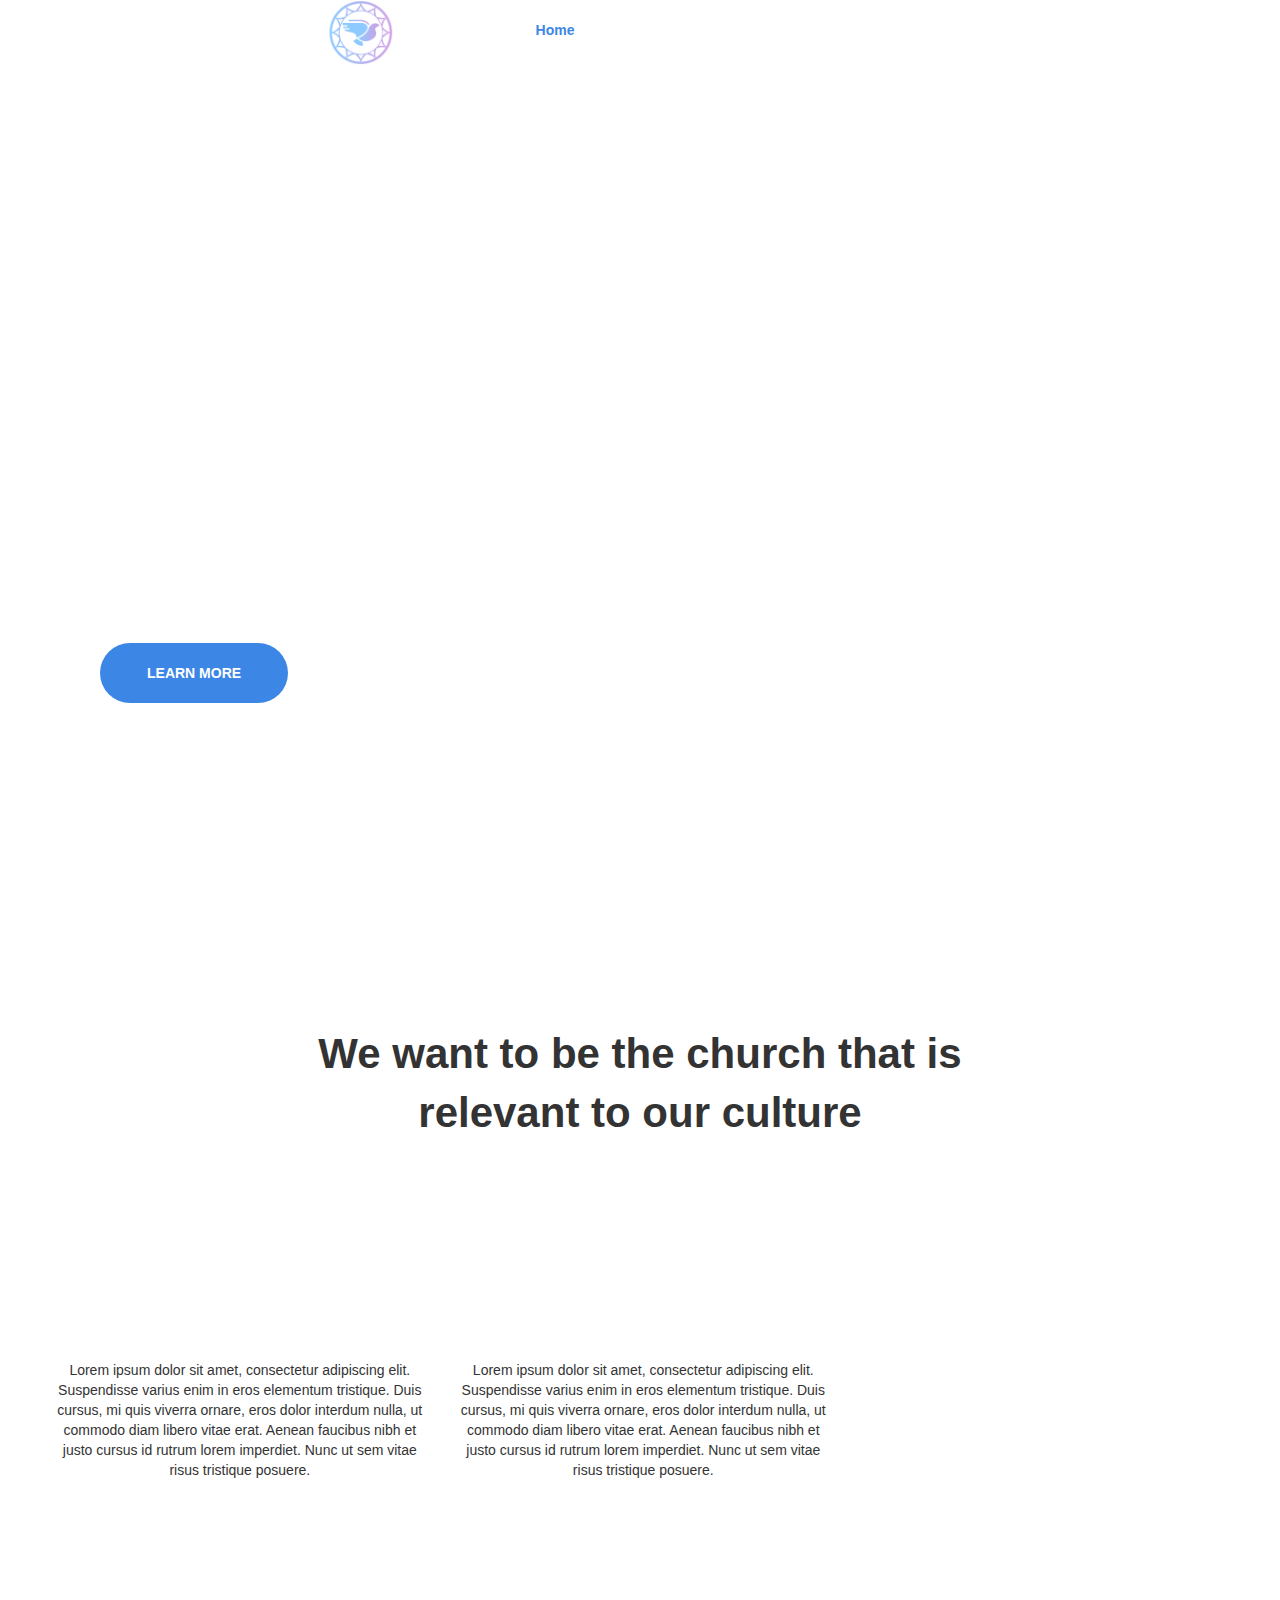
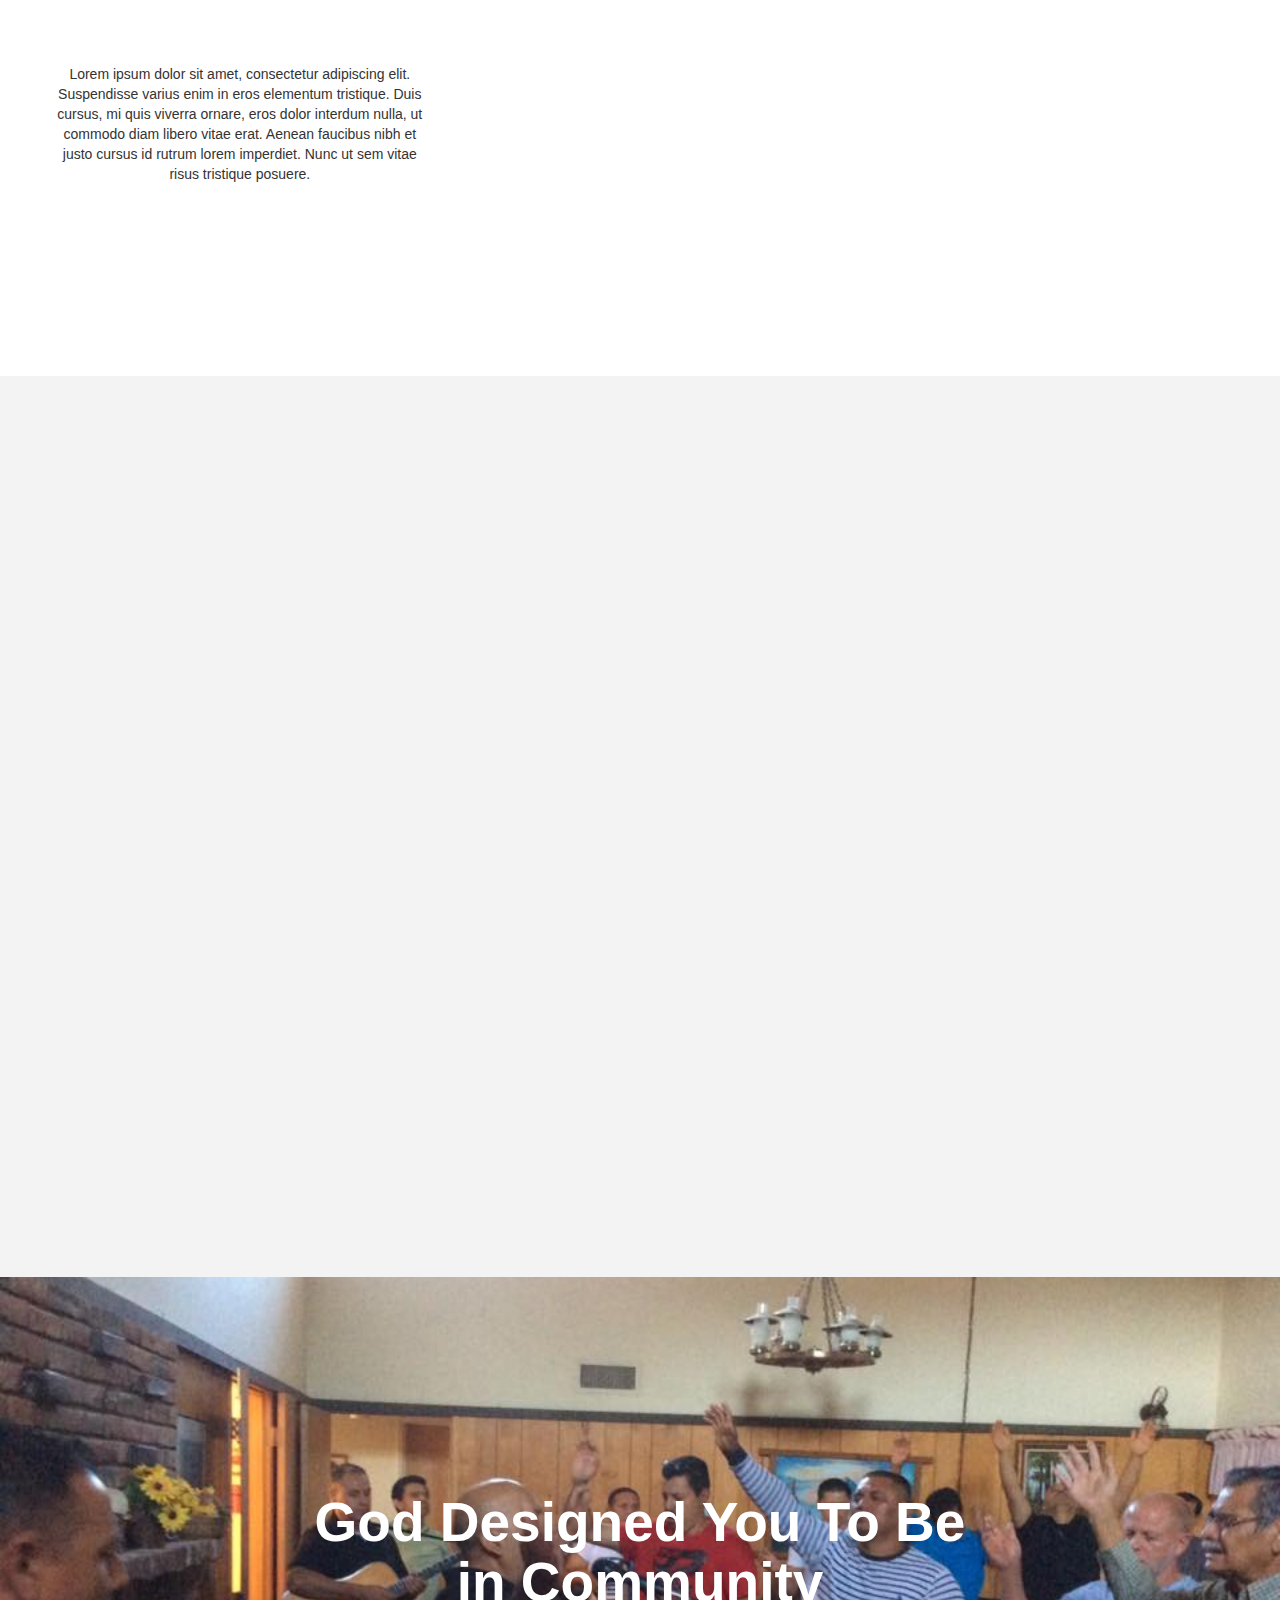
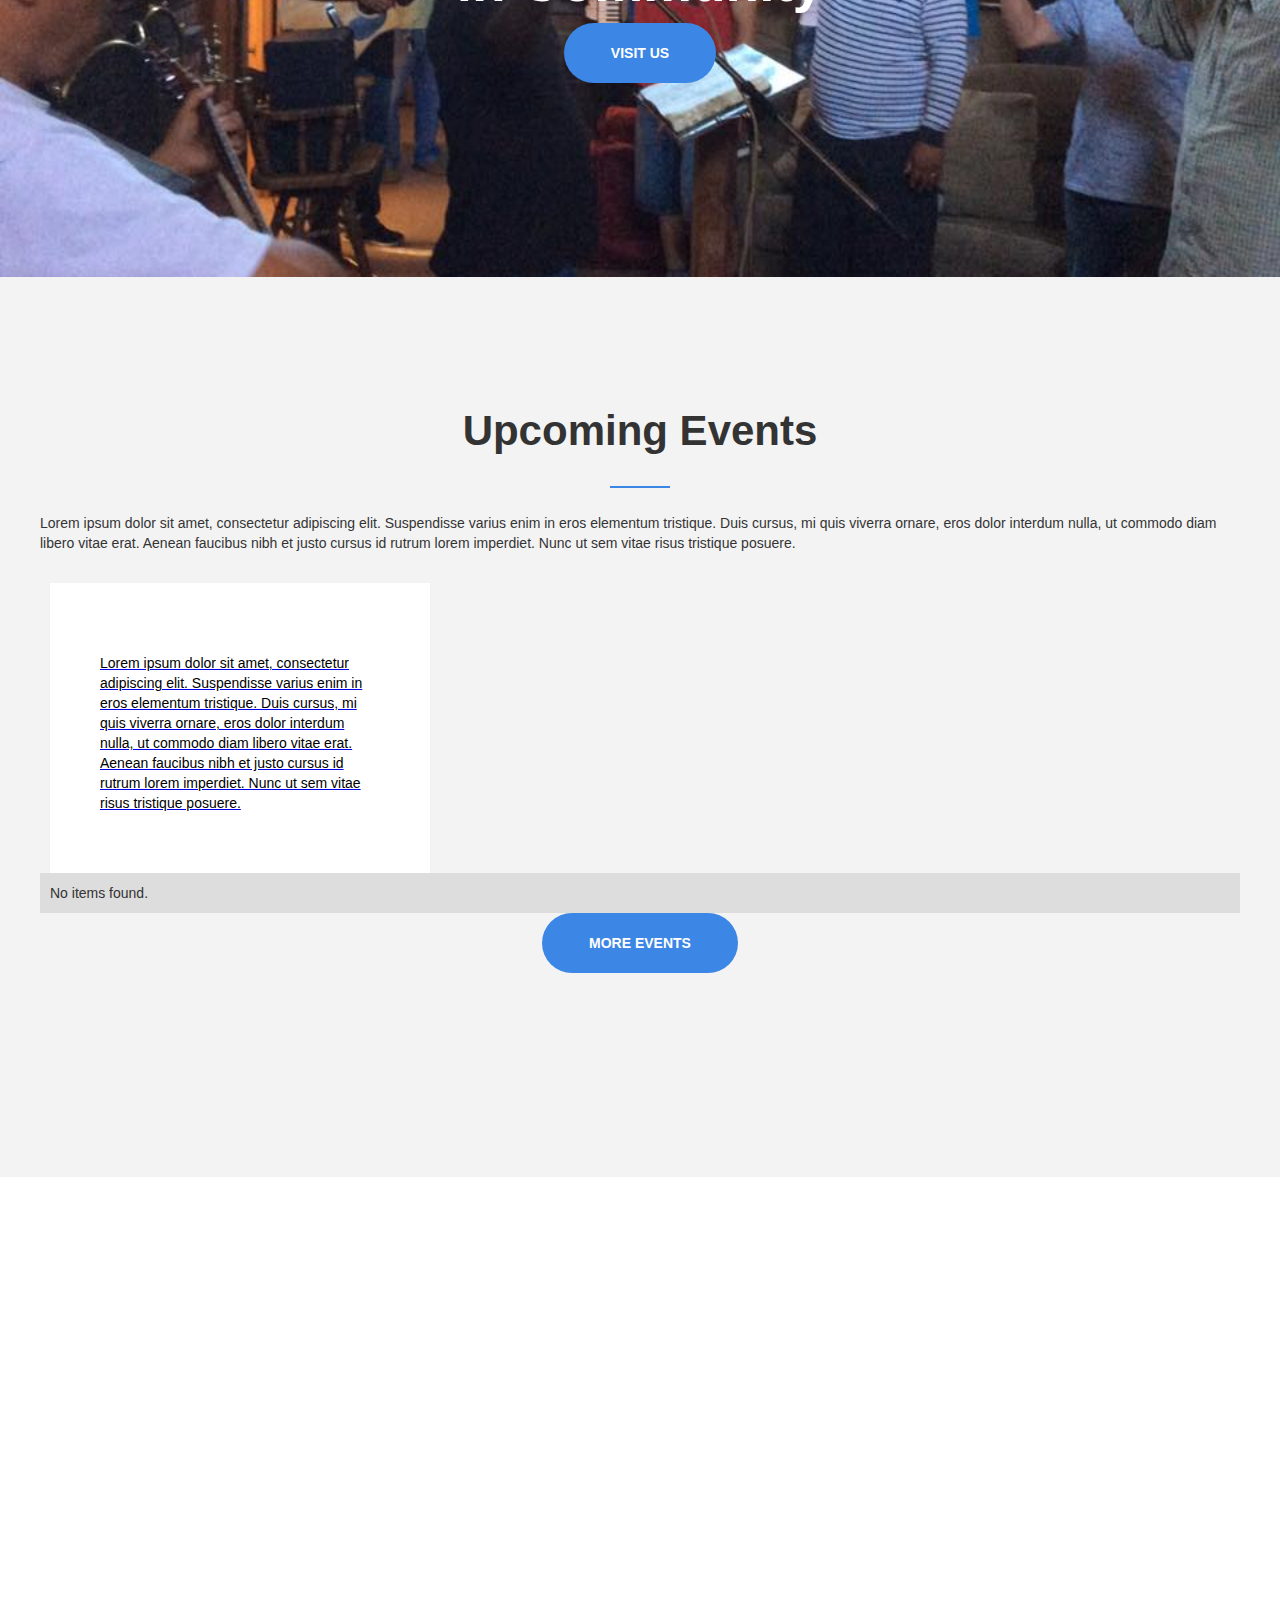
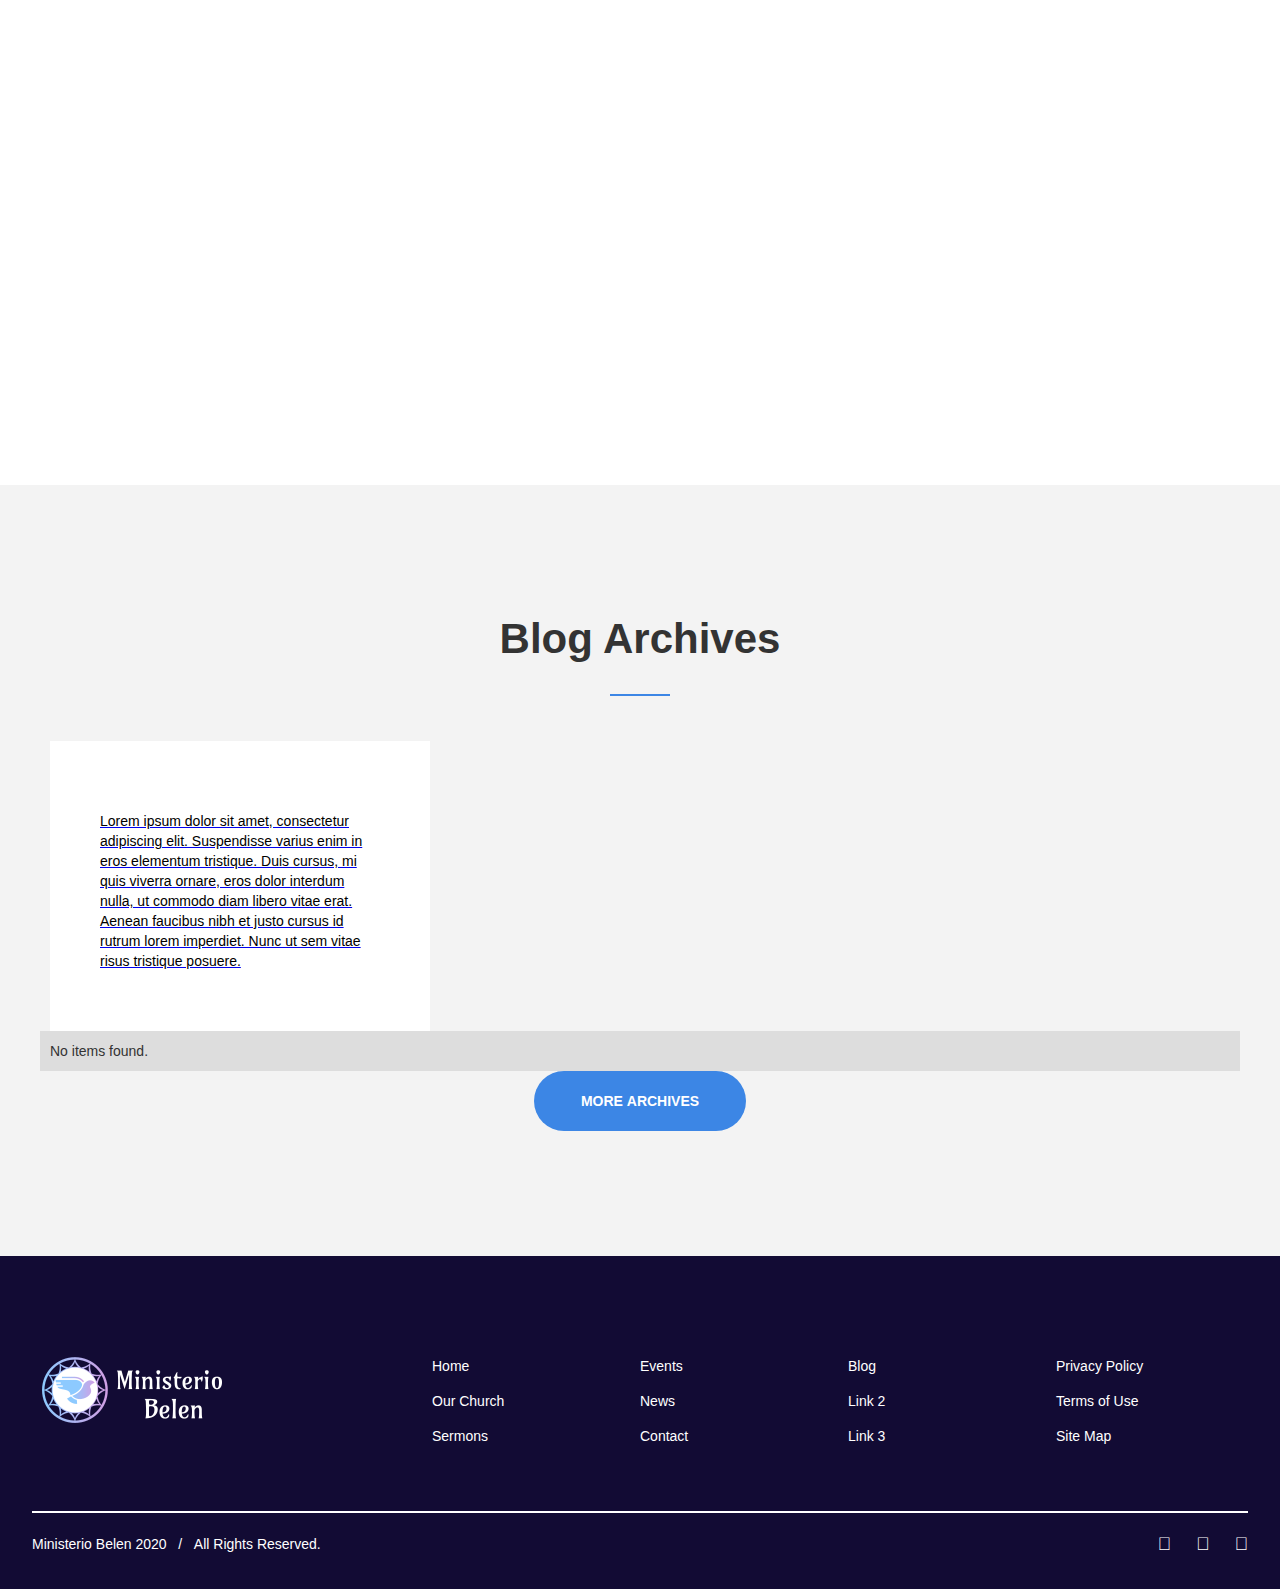
==== commit 7096c44e: "Changed made to the footer, and both CMS sections on the home page" ====
--- a/index.html
+++ b/index.html
@@ -1,6 +1,5 @@
-<!DOCTYPE html>
-<!--  This site was created in Webflow. http://www.webflow.com  -->
-<!--  Last Published: Wed Oct 28 2020 09:27:45 GMT+0000 (Coordinated Universal Time)  -->
+<!DOCTYPE html><!--  This site was created in Webflow. http://www.webflow.com  -->
+<!--  Last Published: Sat Nov 21 2020 05:20:31 GMT+0000 (Coordinated Universal Time)  -->
 <html data-wf-page="5e12e0655aa398497009af48" data-wf-site="5e12e0655aa398908309af47">
 <head>
   <meta charset="utf-8">
@@ -22,26 +21,53 @@
     <div class="hero_block">
       <div data-collapse="medium" data-animation="default" data-duration="400" role="banner" class="navbar w-nav">
         <div class="ends_container">
-          <nav role="navigation" class="nav-menu w-nav-menu"><a href="index.html" aria-current="page" class="header_link w-nav-link w--current">Inicio</a>
+          <nav role="navigation" class="nav-menu w-clearfix w-nav-menu"><img src="images/ministerio_belen_logo.png" loading="lazy" width="190" alt="" class="image-4">
+            <a href="index.html" aria-current="page" class="header_link w-nav-link w--current">Home</a>
             <div data-hover="1" data-delay="0" class="w-dropdown">
               <div class="header_link w-dropdown-toggle">
-                <div class="text-block">La Iglesia</div>
-              </div>
-              <nav class="dropdown-list w-dropdown-list"><a href="#" class="dropdown_header_link w-dropdown-link">Pastores</a><a href="#" class="dropdown_header_link w-dropdown-link">Reseña Histórica</a><a href="#" class="dropdown_header_link w-dropdown-link">Congregaciones</a><a href="#" class="dropdown_header_link w-dropdown-link">Nuevo Templo</a><a href="#" class="dropdown_header_link w-dropdown-link">Horarios</a></nav>
-            </div><a href="media.html" class="header_link w-nav-link">Sermones</a>
+                <div class="text-block">Our Church</div>
+              </div>
+              <nav class="dropdown-list w-dropdown-list">
+                <a href="#" class="dropdown_header_link w-dropdown-link">Pastores</a>
+                <a href="#" class="dropdown_header_link w-dropdown-link">Reseña Histórica</a>
+                <a href="#" class="dropdown_header_link w-dropdown-link">Congregaciones</a>
+                <a href="#" class="dropdown_header_link w-dropdown-link">Nuevo Templo</a>
+                <a href="#" class="dropdown_header_link w-dropdown-link">Horarios</a>
+              </nav>
+            </div>
+            <a href="media.html" class="header_link w-nav-link">Sermons</a>
             <div data-delay="0" data-hover="1" class="w-dropdown">
               <div class="header_link w-dropdown-toggle">
-                <div>Ministerios</div>
-              </div>
-              <nav class="dropdown-list-2 w-dropdown-list"><a href="#" class="dropdown_header_link w-dropdown-link">Alabanza</a><a href="#" class="dropdown_header_link w-dropdown-link">Damas</a><a href="#" class="dropdown_header_link w-dropdown-link">Jóvenes</a><a href="#" class="dropdown_header_link w-dropdown-link">Niños</a><a href="#" class="dropdown_header_link w-dropdown-link">Royal Rangers</a><a href="#" class="dropdown_header_link w-dropdown-link">Misioneritas</a><a href="#" class="dropdown_header_link w-dropdown-link">Ministsudoad de Familia</a><a href="#" class="dropdown_header_link w-dropdown-link">Misiones</a><a href="#" class="dropdown_header_link w-dropdown-link">Evangelisno</a><a href="#" class="dropdown_header_link w-dropdown-link">Discipulado</a><a href="#" class="dropdown_header_link w-dropdown-link">House of Praise</a><a href="#" class="dropdown_header_link w-dropdown-link">Media</a></nav>
-            </div><a href="eventos.html" class="header_link w-nav-link">Eventos</a><a href="noticas-adec.html" class="header_link w-nav-link">Noticias-Adec</a><a href="contact.html" class="header_link w-nav-link">Contactos</a></nav>
+                <div>Ministers</div>
+              </div>
+              <nav class="dropdown-list-2 w-dropdown-list">
+                <a href="#" class="dropdown_header_link w-dropdown-link">Alabanza</a>
+                <a href="#" class="dropdown_header_link w-dropdown-link">Damas</a>
+                <a href="#" class="dropdown_header_link w-dropdown-link">Jóvenes</a>
+                <a href="#" class="dropdown_header_link w-dropdown-link">Niños</a>
+                <a href="#" class="dropdown_header_link w-dropdown-link">Royal Rangers</a>
+                <a href="#" class="dropdown_header_link w-dropdown-link">Misioneritas</a>
+                <a href="#" class="dropdown_header_link w-dropdown-link">Ministsudoad de Familia</a>
+                <a href="#" class="dropdown_header_link w-dropdown-link">Misiones</a>
+                <a href="#" class="dropdown_header_link w-dropdown-link">Evangelisno</a>
+                <a href="#" class="dropdown_header_link w-dropdown-link">Discipulado</a>
+                <a href="#" class="dropdown_header_link w-dropdown-link">House of Praise</a>
+                <a href="#" class="dropdown_header_link w-dropdown-link">Media</a>
+              </nav>
+            </div>
+            <a href="eventos.html" class="header_link w-nav-link">Events</a>
+            <a href="noticas-adec.html" class="header_link w-nav-link">News</a>
+            <a href="contact.html" class="header_link w-nav-link">Contact</a>
+          </nav>
           <div class="menu-button w-nav-button">
             <div class="icon w-icon-nav-menu"></div>
           </div>
         </div>
       </div>
-      <h1 class="hero_h1">For Real Life.<br>Real life happens everyday.<br>Don&#x27;t face it alone.</h1>
-      <p class="hero_para">Your presence will be welcomed when we gather for<br>worship at 11:00AM on Sunday.</p><a href="acera-de-nosotros.html" class="mb_button_margin w-button">LEARN MORE</a></div>
+      <h1 class="hero_h1">For real life.<br>Real life happens everyday.<br>Don&#x27;t face it alone.</h1>
+      <p class="hero_para">Your presence will be welcomed when we gather for<br>worship at 11:00AM on Sunday.</p>
+      <a href="acera-de-nosotros.html" class="mb_button_margin w-button">LEARN MORE</a>
+    </div>
     <div data-w-id="e9db7b07-0e7a-bc15-050a-b1d9f00b15f5" class="hero_image"></div>
   </div>
   <div class="intro_section">
@@ -83,7 +109,9 @@
   </div>
   <div class="cta_section">
     <div class="cta_block">
-      <h2 class="heading-11">God Designed You To Be<br>in Community</h2><a href="#" class="mb_button w-button">VISIT US</a></div>
+      <h2 class="heading-11">God Designed You To Be<br>in Community</h2>
+      <a href="#" class="mb_button w-button">VISIT US</a>
+    </div>
     <div data-w-id="ced77654-1518-2972-99c4-fbee9b52b983" class="cta_image"></div>
   </div>
   <div class="events_section">
@@ -91,14 +119,27 @@
       <h2 class="section_h2">Upcoming Events</h2>
       <div class="mini_divide"></div>
       <p class="main_para">Lorem ipsum dolor sit amet, consectetur adipiscing elit. Suspendisse varius enim in eros elementum tristique. Duis cursus, mi quis viverra ornare, eros dolor interdum nulla, ut commodo diam libero vitae erat. Aenean faucibus nibh et justo cursus id rutrum lorem imperdiet. Nunc ut sem vitae risus tristique posuere.</p>
-      <div class="w-dyn-list">
-        <div role="list" class="w-dyn-items">
-          <div role="listitem" class="w-dyn-item"></div>
+      <div class="collection-list-wrapper-2 w-dyn-list">
+        <div role="list" class="w-dyn-items w-row">
+          <div role="listitem" class="collection-item w-dyn-item w-col w-col-4">
+            <a href="#" class="cms_link_block w-inline-block">
+              <div class="cms_block">
+                <div class="card_top"><img loading="lazy" src="" alt=""></div>
+                <div class="card_bottom">
+                  <h1 class="card_h3"></h1>
+                  <div class="card_date"></div>
+                  <p class="card_para">Lorem ipsum dolor sit amet, consectetur adipiscing elit. Suspendisse varius enim in eros elementum tristique. Duis cursus, mi quis viverra ornare, eros dolor interdum nulla, ut commodo diam libero vitae erat. Aenean faucibus nibh et justo cursus id rutrum lorem imperdiet. Nunc ut sem vitae risus tristique posuere.</p>
+                </div>
+              </div>
+            </a>
+          </div>
         </div>
         <div class="w-dyn-empty">
           <div>No items found.</div>
         </div>
-      </div><a href="eventos.html" class="mb_button w-button">MORE EVENTS</a></div>
+      </div>
+      <a href="eventos.html" class="mb_button w-button">MORE EVENTS</a>
+    </div>
   </div>
   <div class="visit_section">
     <div class="main_container">
@@ -123,7 +164,9 @@
               </div>
               <p>3141 Peck Rd.<br>El Monte, CA 91731</p>
             </div>
-          </div><a href="contact.html" class="mb_button w-button">CONTACT US</a></div>
+          </div>
+          <a href="contact.html" class="mb_button w-button">CONTACT US</a>
+        </div>
       </div>
     </div>
   </div>
@@ -131,45 +174,82 @@
     <div class="main_container_ctr">
       <h2 class="section_h2">Blog Archives</h2>
       <div class="mini_divide"></div>
-      <div class="collection-list-wrapper w-dyn-list">
-        <div role="list" class="w-dyn-items">
-          <div role="listitem" class="w-dyn-item"></div>
+      <div class="collection-list-wrapper-3 w-dyn-list">
+        <div role="list" class="w-dyn-items w-row">
+          <div role="listitem" class="w-dyn-item w-col w-col-4">
+            <a href="#" class="cms_link_block w-inline-block">
+              <div class="cms_block">
+                <div class="card_top"><img loading="lazy" src="" alt=""></div>
+                <div class="card_bottom">
+                  <h1 class="card_h3"></h1>
+                  <div class="card_date"></div>
+                  <p class="card_para">Lorem ipsum dolor sit amet, consectetur adipiscing elit. Suspendisse varius enim in eros elementum tristique. Duis cursus, mi quis viverra ornare, eros dolor interdum nulla, ut commodo diam libero vitae erat. Aenean faucibus nibh et justo cursus id rutrum lorem imperdiet. Nunc ut sem vitae risus tristique posuere.</p>
+                </div>
+              </div>
+            </a>
+          </div>
         </div>
         <div class="w-dyn-empty">
           <div>No items found.</div>
         </div>
-      </div><a href="#" class="mb_button w-button">MORE ARCHIVES</a></div>
+      </div>
+      <a href="#" class="mb_button w-button">MORE ARCHIVES</a>
+    </div>
   </div>
   <div class="footer">
     <div class="ends_container">
       <div class="w-layout-grid grid-2">
-        <div id="w-node-a4dac3f3f1e1-4fa3b59b"><img src="https://d3e54v103j8qbb.cloudfront.net/plugins/Basic/assets/placeholder.60f9b1840c.svg" alt="" class="image"></div>
-        <div class="footer_block">
-          <ul role="list" class="w-list-unstyled">
-            <li class="footer_li"><a href="index.html" aria-current="page" class="footer_link w--current">Inicio</a></li>
-            <li class="footer_li"><a href="acera-de-nosotros.html" class="footer_link">La Iglesia</a></li>
-            <li class="footer_li"><a href="media.html" class="footer_link">Sermones</a></li>
-          </ul>
-        </div>
-        <div class="footer_block">
-          <ul role="list" class="w-list-unstyled">
-            <li class="footer_li"><a href="eventos.html" class="footer_link">Eventos</a></li>
-            <li class="footer_li"><a href="noticas-adec.html" class="footer_link">Noticias-Adec</a></li>
-            <li class="footer_li"><a href="contact.html" class="footer_link">Contactos</a></li>
-          </ul>
-        </div>
-        <div class="footer_block">
-          <ul role="list" class="w-list-unstyled">
-            <li class="footer_li"><a href="eventos.html" class="footer_link">Link 1</a></li>
-            <li class="footer_li"><a href="noticas-adec.html" class="footer_link">Link 2</a></li>
-            <li class="footer_li"><a href="contact.html" class="footer_link">Link 3</a></li>
-          </ul>
-        </div>
-        <div class="footer_block">
-          <ul role="list" class="w-list-unstyled">
-            <li class="footer_li"><a href="privacy.html" class="footer_link">Privacy Policy</a></li>
-            <li class="footer_li"><a href="terms-of-use.html" class="footer_link">Terms of Use</a></li>
-            <li class="footer_li"><a href="site-map.html" class="footer_link">Site Map</a></li>
+        <div id="w-node-a4dac3f3f1e1-4fa3b59b"><img src="images/ministerio_belen_logo.png" alt="" class="image"></div>
+        <div class="footer_block">
+          <ul role="list" class="w-list-unstyled">
+            <li class="footer_li">
+              <a href="index.html" aria-current="page" class="footer_link w--current">Home</a>
+            </li>
+            <li class="footer_li">
+              <a href="acera-de-nosotros.html" class="footer_link">Our Church</a>
+            </li>
+            <li class="footer_li">
+              <a href="media.html" class="footer_link">Sermons</a>
+            </li>
+          </ul>
+        </div>
+        <div class="footer_block">
+          <ul role="list" class="w-list-unstyled">
+            <li class="footer_li">
+              <a href="eventos.html" class="footer_link">Events</a>
+            </li>
+            <li class="footer_li">
+              <a href="noticas-adec.html" class="footer_link">News</a>
+            </li>
+            <li class="footer_li">
+              <a href="contact.html" class="footer_link">Contact</a>
+            </li>
+          </ul>
+        </div>
+        <div class="footer_block">
+          <ul role="list" class="w-list-unstyled">
+            <li class="footer_li">
+              <a href="eventos.html" class="footer_link">Blog</a>
+            </li>
+            <li class="footer_li">
+              <a href="noticas-adec.html" class="footer_link">Link 2</a>
+            </li>
+            <li class="footer_li">
+              <a href="contact.html" class="footer_link">Link 3</a>
+            </li>
+          </ul>
+        </div>
+        <div class="footer_block">
+          <ul role="list" class="w-list-unstyled">
+            <li class="footer_li">
+              <a href="privacy.html" class="footer_link">Privacy Policy</a>
+            </li>
+            <li class="footer_li">
+              <a href="terms-of-use.html" class="footer_link">Terms of Use</a>
+            </li>
+            <li class="footer_li">
+              <a href="site-map.html" class="footer_link">Site Map</a>
+            </li>
           </ul>
         </div>
       </div>
@@ -179,7 +259,9 @@
           <p class="paragraph-3">Ministerio Belen 2020   /   All Rights Reserved.</p>
         </div>
         <div class="_25_block">
-          <p class="paragraph-4"> <a href="https://www.facebook.com/ministeriobelenelmonte" class="footer_link"></a>     <a href="https://www.facebook.com/ministeriobelenelmonte" class="footer_link"></a>     <a href="https://www.yelp.com/biz/ministerio-belen-el-monte" class="footer_link"></a></p>
+          <p class="paragraph-4">
+            <a href="https://www.facebook.com/ministeriobelenelmonte" class="footer_link"></a>     <a href="https://www.facebook.com/ministeriobelenelmonte" class="footer_link"></a>     <a href="https://www.yelp.com/biz/ministerio-belen-el-monte" class="footer_link"></a>
+          </p>
         </div>
       </div>
     </div>
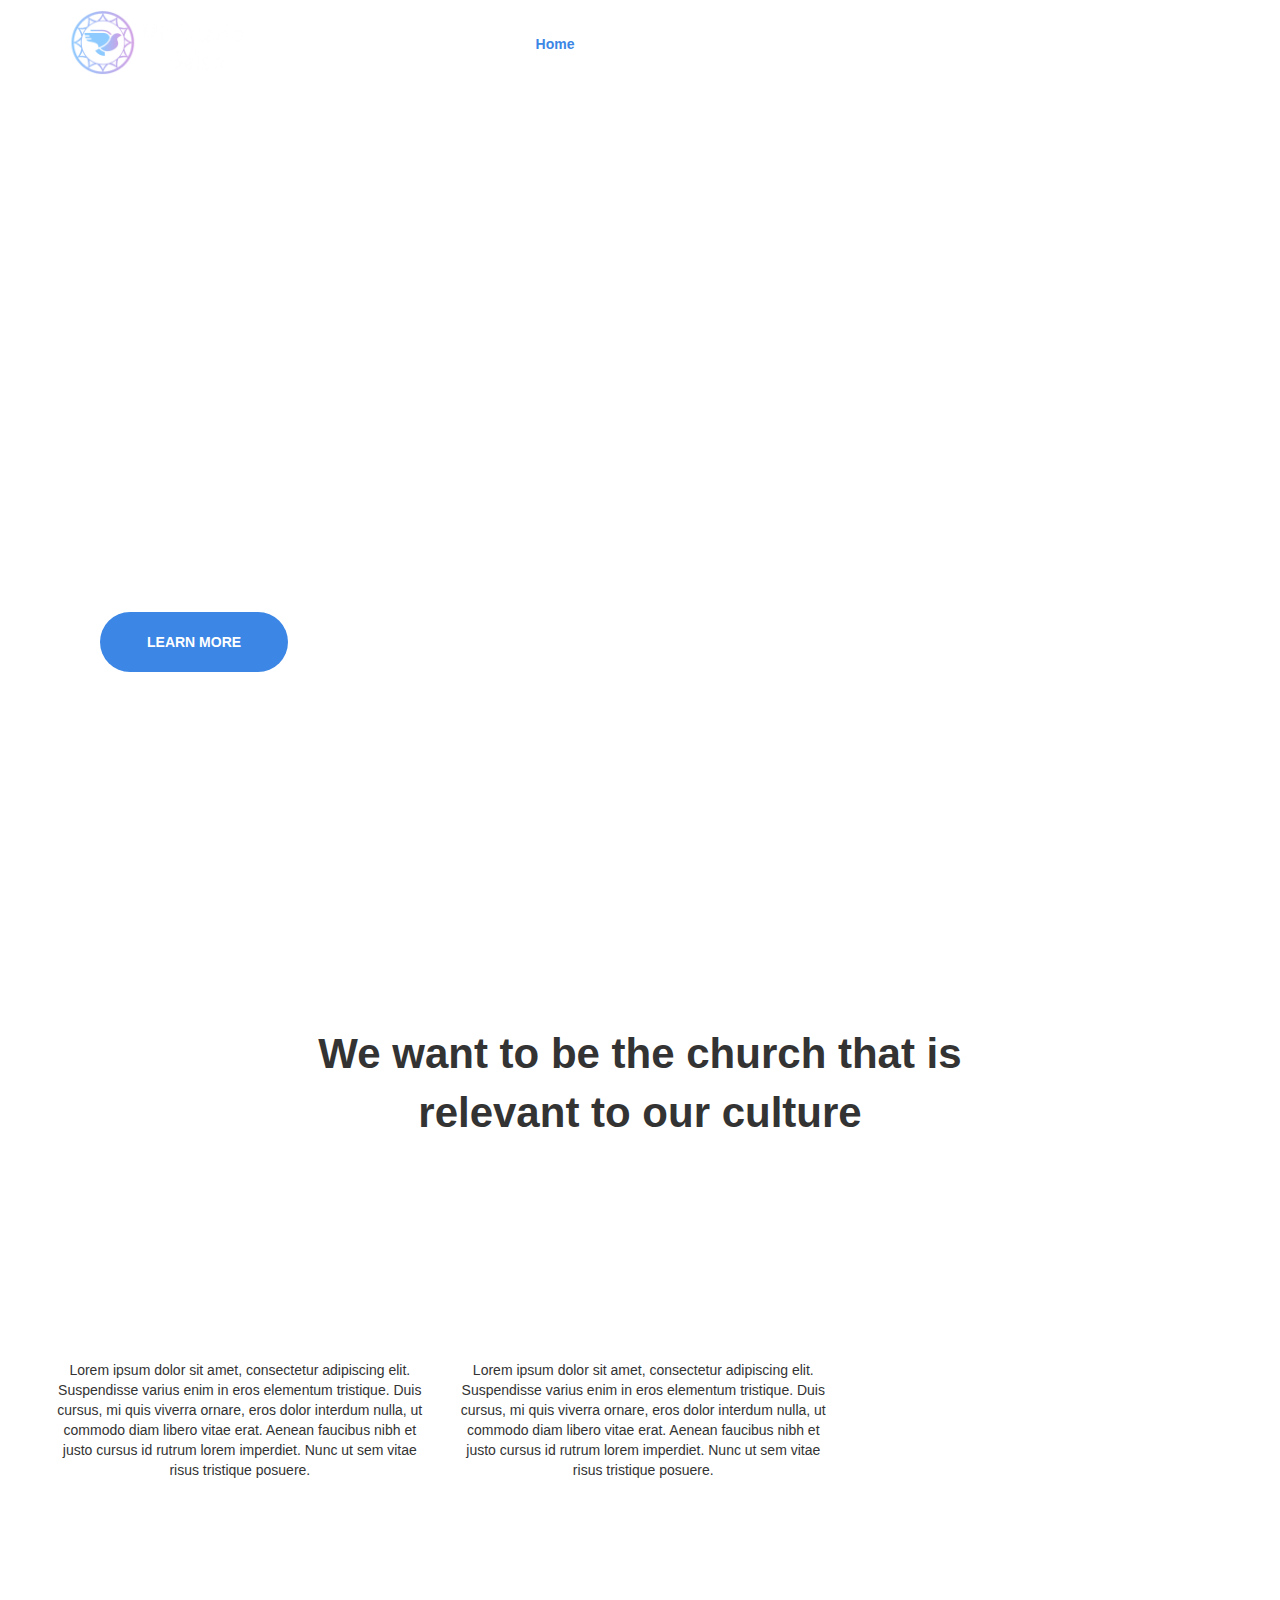
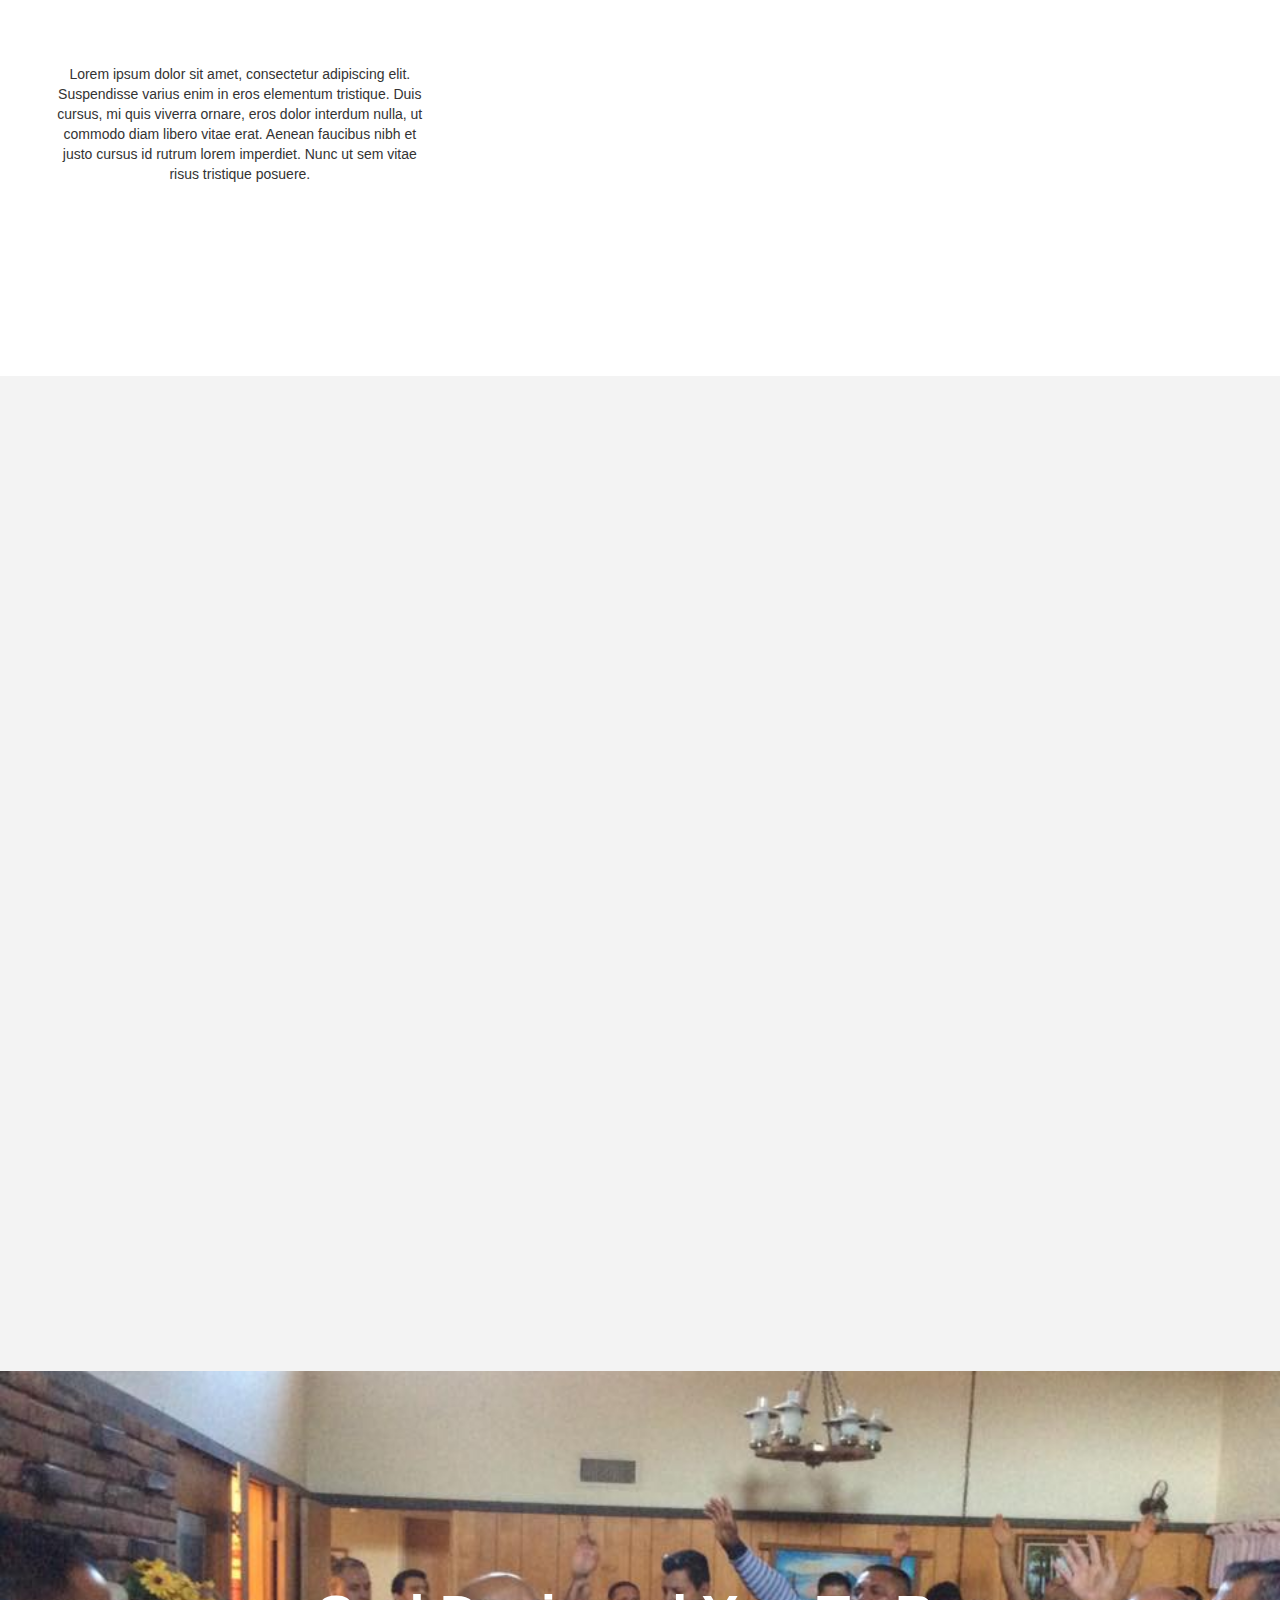
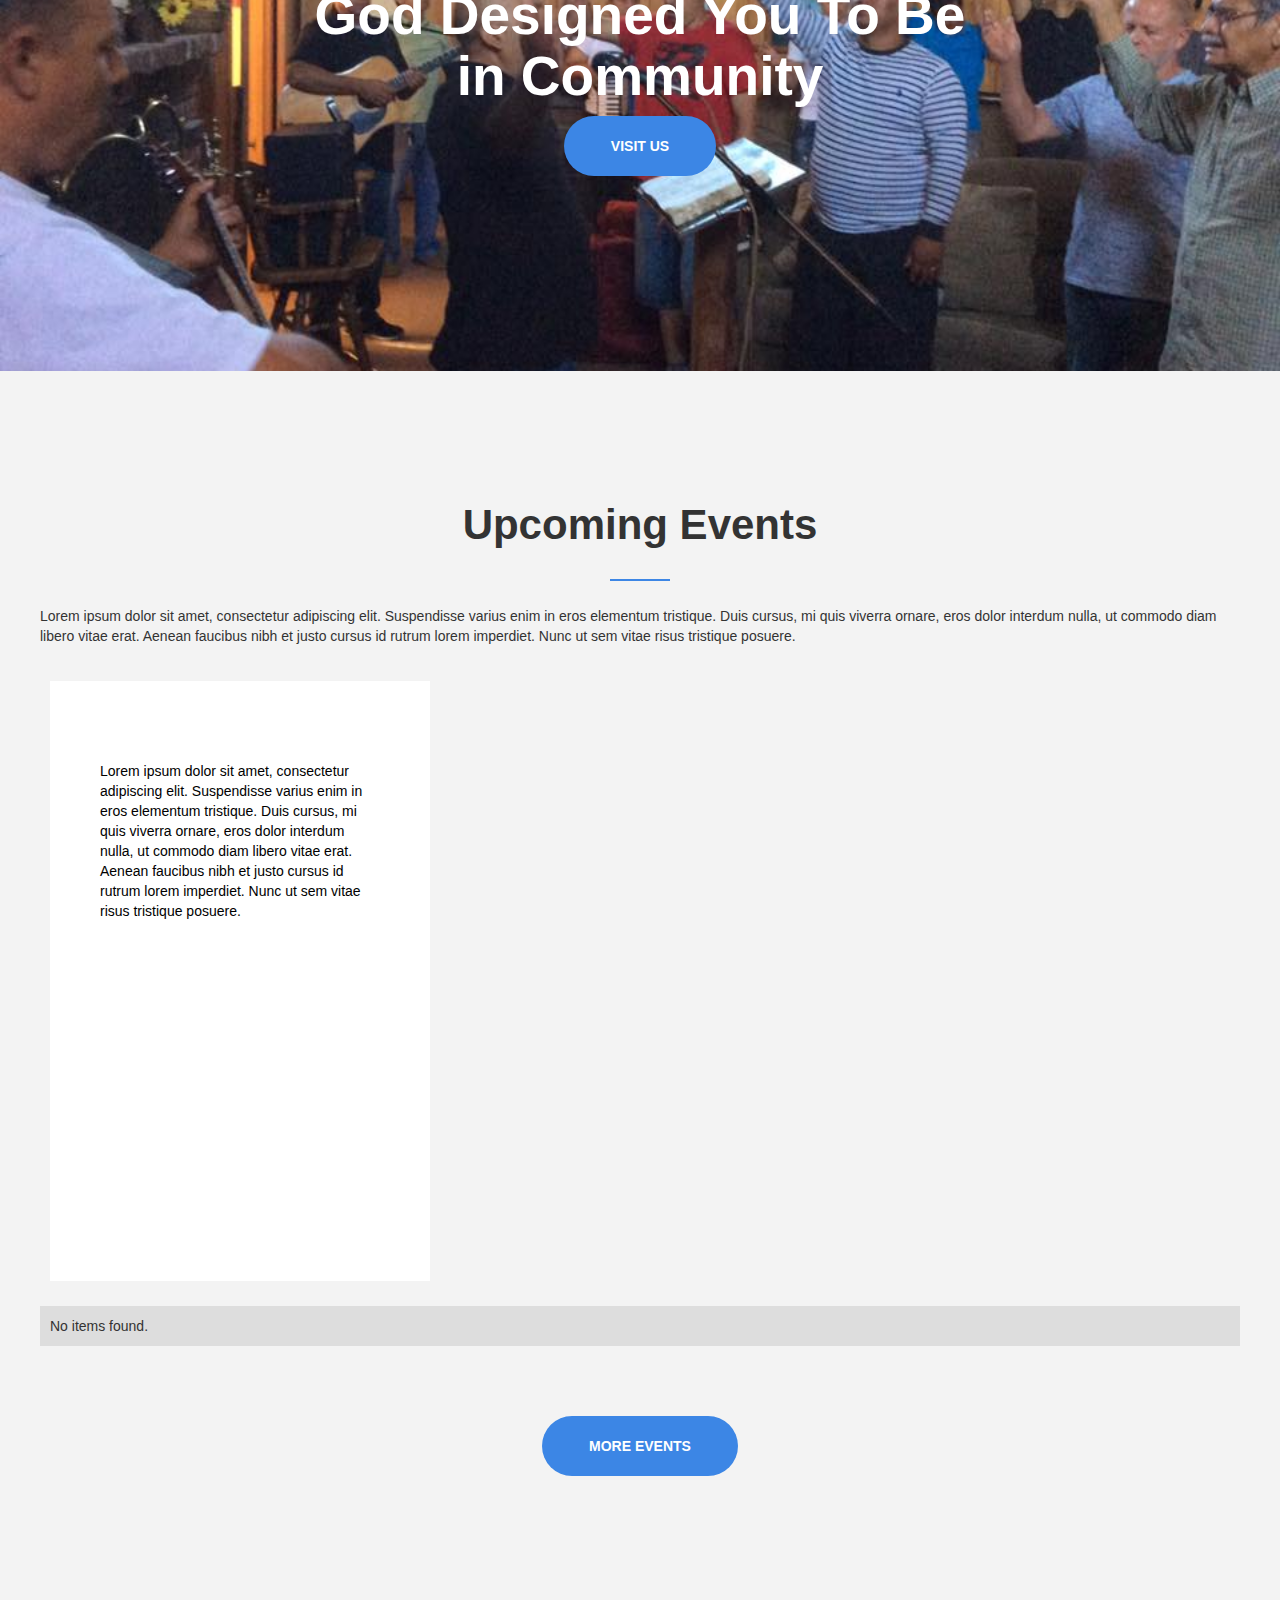
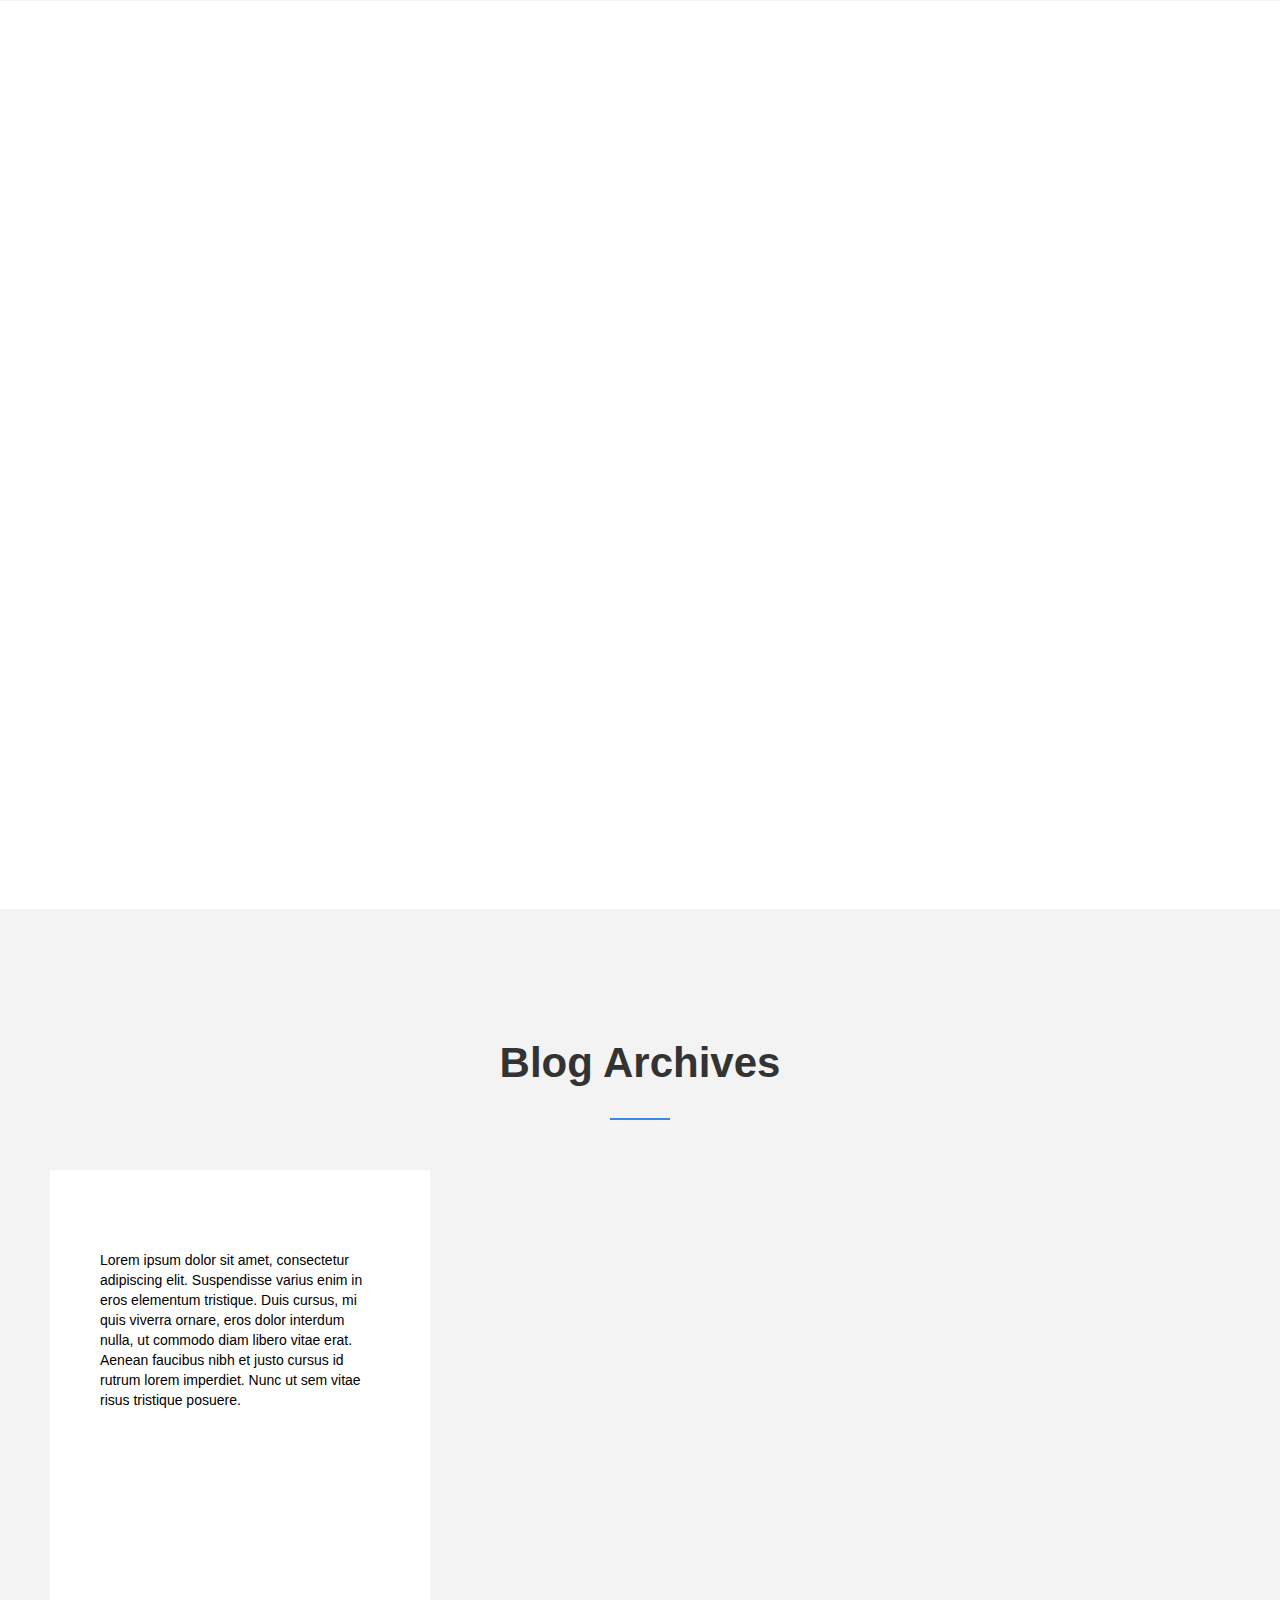
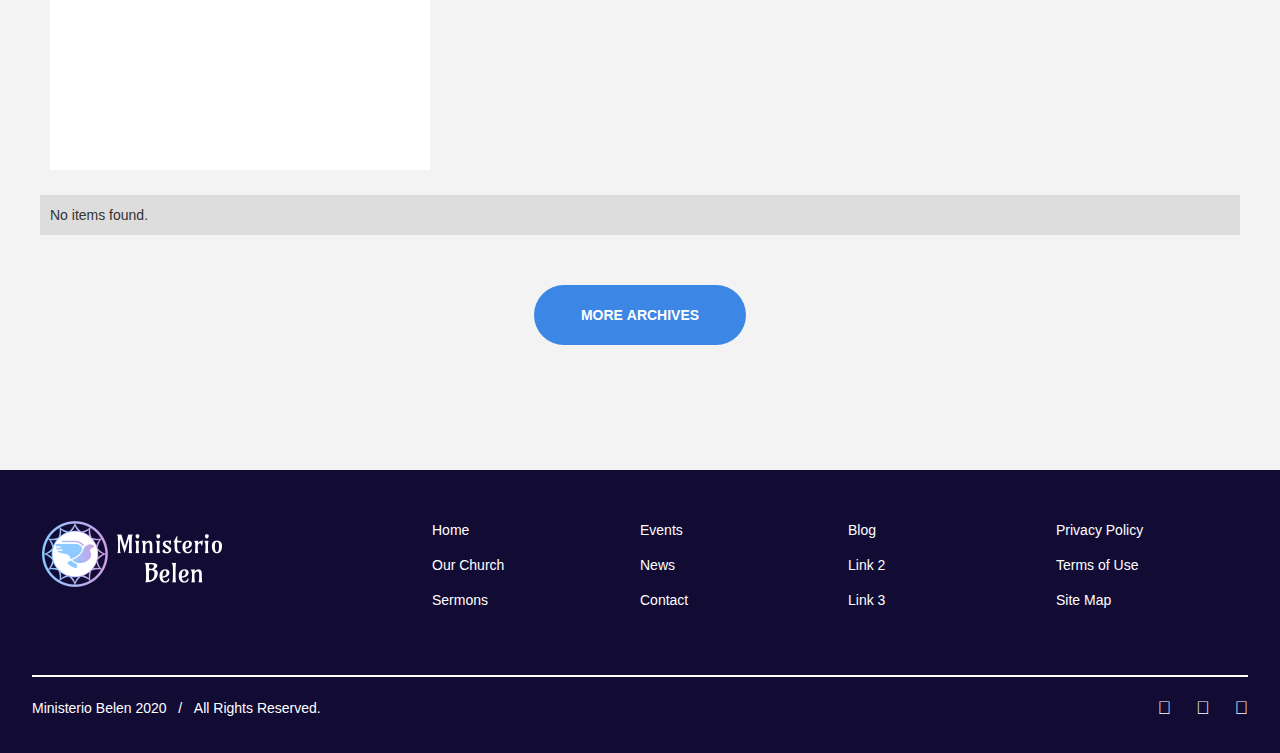
==== commit 3dbe6b26: "Cleaned up sizes smaller than desktop in regards to the CMS list layouts on homepage" ====
--- a/index.html
+++ b/index.html
@@ -1,5 +1,5 @@
 <!DOCTYPE html><!--  This site was created in Webflow. http://www.webflow.com  -->
-<!--  Last Published: Sat Nov 21 2020 05:20:31 GMT+0000 (Coordinated Universal Time)  -->
+<!--  Last Published: Sat Nov 21 2020 05:32:49 GMT+0000 (Coordinated Universal Time)  -->
 <html data-wf-page="5e12e0655aa398497009af48" data-wf-site="5e12e0655aa398908309af47">
 <head>
   <meta charset="utf-8">
@@ -128,7 +128,7 @@
                 <div class="card_bottom">
                   <h1 class="card_h3"></h1>
                   <div class="card_date"></div>
-                  <p class="card_para">Lorem ipsum dolor sit amet, consectetur adipiscing elit. Suspendisse varius enim in eros elementum tristique. Duis cursus, mi quis viverra ornare, eros dolor interdum nulla, ut commodo diam libero vitae erat. Aenean faucibus nibh et justo cursus id rutrum lorem imperdiet. Nunc ut sem vitae risus tristique posuere.</p>
+                  <p class="card_cms_para">Lorem ipsum dolor sit amet, consectetur adipiscing elit. Suspendisse varius enim in eros elementum tristique. Duis cursus, mi quis viverra ornare, eros dolor interdum nulla, ut commodo diam libero vitae erat. Aenean faucibus nibh et justo cursus id rutrum lorem imperdiet. Nunc ut sem vitae risus tristique posuere.</p>
                 </div>
               </div>
             </a>
@@ -183,7 +183,7 @@
                 <div class="card_bottom">
                   <h1 class="card_h3"></h1>
                   <div class="card_date"></div>
-                  <p class="card_para">Lorem ipsum dolor sit amet, consectetur adipiscing elit. Suspendisse varius enim in eros elementum tristique. Duis cursus, mi quis viverra ornare, eros dolor interdum nulla, ut commodo diam libero vitae erat. Aenean faucibus nibh et justo cursus id rutrum lorem imperdiet. Nunc ut sem vitae risus tristique posuere.</p>
+                  <p class="card_cms_para">Lorem ipsum dolor sit amet, consectetur adipiscing elit. Suspendisse varius enim in eros elementum tristique. Duis cursus, mi quis viverra ornare, eros dolor interdum nulla, ut commodo diam libero vitae erat. Aenean faucibus nibh et justo cursus id rutrum lorem imperdiet. Nunc ut sem vitae risus tristique posuere.</p>
                 </div>
               </div>
             </a>
--- a/css/ministerio-belen.webflow.css
+++ b/css/ministerio-belen.webflow.css
@@ -35,7 +35,7 @@
 
 .footer {
   margin-bottom: 0px;
-  padding-top: 100px;
+  padding-top: 50px;
   padding-bottom: 25px;
   background-color: #120b34;
 }
@@ -44,15 +44,16 @@
   width: 95%;
   margin-right: auto;
   margin-left: auto;
-  border-style: none none solid;
-  border-width: 1.5px;
-  border-color: #fff;
+  padding-top: 10px;
+  padding-bottom: 10px;
+  border: 1.5px none #fff;
   background-color: transparent;
 }
 
 .header_link {
   margin-right: 7px;
   margin-left: 7px;
+  padding-top: 24px;
   padding-right: 15px;
   padding-left: 15px;
   color: #fff;
@@ -141,6 +142,7 @@
 }
 
 .text-block {
+  margin-top: 0px;
   text-align: center;
 }
 
@@ -310,7 +312,7 @@
 }
 
 .hero_h1 {
-  margin-top: 234px;
+  margin-top: 200px;
   padding-left: 100px;
   font-family: Gayathri, sans-serif;
   color: #fff;
@@ -358,6 +360,8 @@
 }
 
 .card_h3 {
+  margin-top: 0px;
+  margin-bottom: 0px;
   font-family: Gayathri, sans-serif;
   color: #000;
   font-size: 36px;
@@ -375,7 +379,7 @@
 .img_block_about_us {
   height: 345px;
   background-image: url('../images/men-meeting.jpg');
-  background-position: 50% 50%;
+  background-position: 50% 30%;
   background-size: cover;
   background-repeat: no-repeat;
 }
@@ -421,10 +425,14 @@
 }
 
 .events_section {
-  height: 100vh;
+  height: auto;
   padding-top: 125px;
   padding-bottom: 125px;
   background-color: #f3f3f3;
+  -webkit-transition: box-shadow 200ms ease-in, -webkit-transform 200ms ease-in;
+  transition: box-shadow 200ms ease-in, -webkit-transform 200ms ease-in;
+  transition: transform 200ms ease-in, box-shadow 200ms ease-in;
+  transition: transform 200ms ease-in, box-shadow 200ms ease-in, -webkit-transform 200ms ease-in;
 }
 
 .section_h2 {
@@ -456,6 +464,7 @@
 }
 
 .card_bottom {
+  height: 400px;
   padding: 50px;
   background-color: #fff;
 }
@@ -726,46 +735,209 @@
   background-repeat: no-repeat;
 }
 
+.coolbutton4 {
+  position: relative;
+  border-radius: 50px;
+  background-color: #3c86e5;
+  color: #fff;
+  font-size: 14px;
+  font-weight: 700;
+  letter-spacing: 1px;
+  text-decoration: none;
+  text-transform: uppercase;
+}
+
+.coolbutton4:hover {
+  border-style: solid;
+  border-width: 0px;
+  border-color: #f72fb5;
+  color: #f72fb5;
+}
+
+.coolbutton4__bottom {
+  position: absolute;
+  right: 0px;
+  bottom: 0px;
+  width: 100%;
+  height: 2px;
+  background-color: #f72fb5;
+}
+
+.coolbutton4__left {
+  position: absolute;
+  left: 0px;
+  bottom: 0px;
+  width: 2px;
+  height: 100%;
+  background-color: #f72fb5;
+}
+
+.coolbutton4__right {
+  position: absolute;
+  top: 0px;
+  right: 0px;
+  width: 2px;
+  height: 100%;
+  background-color: #f72fb5;
+}
+
+.coolbutton4__top {
+  position: absolute;
+  left: 0px;
+  top: 0px;
+  width: 100%;
+  height: 2px;
+  background-color: #f72fb5;
+}
+
+.coolbutton4__text {
+  margin: 15px 25px;
+  border-radius: 50px;
+}
+
+.image-4 {
+  float: left;
+}
+
+.heading-12 {
+  padding: 0px;
+}
+
+.collection-item {
+  margin: 0px;
+}
+
+.cms_block {
+  display: -webkit-box;
+  display: -webkit-flex;
+  display: -ms-flexbox;
+  display: flex;
+  height: 600px;
+  margin-top: 0px;
+  margin-bottom: 25px;
+  padding: 0px;
+  -webkit-box-orient: vertical;
+  -webkit-box-direction: normal;
+  -webkit-flex-direction: column;
+  -ms-flex-direction: column;
+  flex-direction: column;
+  -webkit-box-align: start;
+  -webkit-align-items: flex-start;
+  -ms-flex-align: start;
+  align-items: flex-start;
+  border: 1px none #000;
+  background-color: #fff;
+  -webkit-transition: opacity 200ms ease-in;
+  transition: opacity 200ms ease-in;
+}
+
+.text-block-3 {
+  clear: none;
+  text-align: left;
+}
+
+.card_date {
+  margin-bottom: 10px;
+  color: #333;
+  font-weight: 700;
+}
+
+.collection-list-wrapper-2 {
+  margin-top: 25px;
+  margin-bottom: 70px;
+}
+
+.cms_link_block {
+  color: #333;
+  text-decoration: none;
+}
+
+.cms_link_block:hover {
+  box-shadow: 1px 1px 7px 1px #000;
+  -webkit-transform: scale(1.05);
+  -ms-transform: scale(1.05);
+  transform: scale(1.05);
+}
+
+.collection-list-wrapper-3 {
+  margin-top: 25px;
+  margin-bottom: 50px;
+}
+
+.heading-13 {
+  text-align: center;
+}
+
+.div-block {
+  height: 85px;
+}
+
+.card_cms_para {
+  color: #000;
+}
+
 @media screen and (max-width: 991px) {
   .main_container {
     width: auto;
     max-width: 1200px;
   }
+
   .ends_container {
     display: block;
     width: 95%;
   }
+
   .hero_h1 {
+    margin-top: 210px;
     font-size: 58px;
   }
+
+  .card_para {
+    display: block;
+  }
+
   .card_h3 {
     font-size: 32px;
   }
+
   .heading-11 {
     font-size: 50px;
   }
+
   .section_h2 {
     font-size: 38px;
   }
+
+  .card_bottom {
+    height: 250px;
+    padding: 20px;
+  }
+
   .main_container_ctr {
-    width: auto;
+    width: 90%;
     max-width: 1200px;
   }
+
   .icon_img {
     height: 100px;
   }
+
   ._2_link_block {
     width: 45%;
     margin-right: 10px;
     margin-left: 10px;
   }
+
   .column {
-    padding-left: 10px;
-  }
+    padding-left: 0px;
+  }
+
   .column-2 {
+    padding-left: 0px;
     border-bottom: 1px solid #f3f3f3;
     border-right-style: none;
   }
+
   .map {
     display: block;
     -webkit-box-flex: 0;
@@ -773,12 +945,29 @@
     -ms-flex: 0 0 auto;
     flex: 0 0 auto;
   }
+
+  .cms_block {
+    height: auto;
+  }
+
+  .collection-list-wrapper-2 {
+    margin-bottom: 25px;
+  }
+
+  .collection-list-wrapper-3 {
+    margin-bottom: 25px;
+  }
+
+  .card_cms_para {
+    display: none;
+  }
 }
 
 @media screen and (max-width: 767px) {
   .main_container {
     width: 90%;
   }
+
   ._2_block_row {
     -webkit-box-orient: vertical;
     -webkit-box-direction: normal;
@@ -790,6 +979,7 @@
     -ms-flex-align: center;
     align-items: center;
   }
+
   ._2_block {
     width: 100%;
     -webkit-box-align: center;
@@ -797,6 +987,7 @@
     -ms-flex-align: center;
     align-items: center;
   }
+
   ._3_block_row {
     display: -webkit-box;
     display: -webkit-flex;
@@ -812,25 +1003,42 @@
     -ms-flex-align: center;
     align-items: center;
   }
+
   ._3_block {
     width: 75%;
   }
+
   .image {
     text-align: center;
   }
+
   .hero_h1 {
+    padding-left: 40px;
     font-size: 40px;
   }
+
+  .hero_para {
+    padding-left: 40px;
+  }
+
   .card_h3 {
     font-size: 30px;
-    text-align: center;
-  }
+    text-align: left;
+  }
+
   .heading-11 {
     font-size: 40px;
   }
+
   .section_h2 {
     font-size: 34px;
   }
+
+  .card_bottom {
+    width: 100%;
+    margin-bottom: 0px;
+  }
+
   .grid-2 {
     grid-row-gap: 16px;
     grid-template-areas: "Area Area";
@@ -839,35 +1047,57 @@
     -ms-grid-rows: auto 16px auto 16px auto;
     grid-template-rows: auto auto auto;
   }
+
+  .mb_button_margin {
+    margin-left: 40px;
+  }
+
   .main_container_ctr {
     width: 90%;
   }
+
   ._2_link_block {
     width: 90%;
-  }
+    margin-bottom: 25px;
+  }
+
   .main_para {
     text-align: center;
   }
+
   ._75_block {
     text-align: center;
   }
+
   .paragraph-4 {
     text-align: center;
   }
+
   .columns {
     display: -webkit-box;
     display: -webkit-flex;
     display: -ms-flexbox;
     display: flex;
   }
+
   .column-2 {
     text-align: left;
   }
+
   .footer_block {
     text-align: center;
   }
+
   .paragraph-5 {
     text-align: center;
+  }
+
+  .cms_block {
+    margin-bottom: 0px;
+  }
+
+  .cms_link_block {
+    margin-bottom: 25px;
   }
 }
 
@@ -880,97 +1110,125 @@
     -ms-flex-direction: row;
     flex-direction: row;
   }
+
   .footer {
     padding-top: 50px;
     padding-bottom: 0px;
   }
+
   .navbar {
+    z-index: 1;
     width: 95%;
     margin-right: auto;
     margin-left: auto;
-    border-style: none none solid;
-    border-width: 1px;
-    border-color: #fff;
-  }
+    border: 1px none #fff;
+  }
+
   ._2_block {
     padding: 0px 0px 25px;
   }
+
   .nav-menu {
     background-color: #3c86e5;
   }
+
   ._3_block_row {
     margin-top: 0px;
     margin-bottom: 0px;
   }
+
   ._3_block {
     width: 100%;
   }
+
   .divide {
     position: static;
     display: block;
+    width: 95%;
     margin-top: 10px;
     margin-bottom: 10px;
     padding-top: 0px;
   }
+
   .hero_h1 {
+    margin-top: 190px;
     padding-left: 10px;
     font-size: 36px;
   }
+
   .hero_para {
     padding-left: 10px;
   }
+
   .explore_section {
     padding-top: 50px;
     padding-bottom: 50px;
   }
+
   .img_block_about_us {
     height: 250px;
   }
+
   .heading-11 {
     font-size: 30px;
   }
+
   .blog_section {
     padding-top: 50px;
     padding-bottom: 50px;
   }
+
   .events_section {
     padding-top: 50px;
     padding-bottom: 50px;
   }
+
   .section_h2 {
     font-size: 30px;
   }
+
   .mini_divide {
     width: 15%;
     margin-top: 7px;
     margin-bottom: 7px;
   }
+
   .visit_section {
     padding-top: 50px;
     padding-bottom: 50px;
   }
+
   .intro_section {
     padding-top: 50px;
     padding-bottom: 50px;
   }
+
   .card_bottom {
-    padding: 7px 0px;
-  }
+    padding: 7px 15px;
+  }
+
   .img_block_our_missions {
     height: 250px;
   }
+
   .grid-2 {
     margin-bottom: 25px;
   }
+
   .mb_button_margin {
     margin-left: 10px;
   }
+
   .mini_divide_left {
     width: 15%;
   }
+
   ._2_link_block {
+    margin-right: 0px;
     margin-bottom: 25px;
-  }
+    margin-left: 0px;
+  }
+
   .columns {
     -webkit-box-orient: vertical;
     -webkit-box-direction: normal;
@@ -982,17 +1240,37 @@
     -ms-flex-align: center;
     align-items: center;
   }
+
   .paragraph-6 {
     text-align: left;
   }
+
   .collection-list-wrapper {
     margin-top: 15px;
   }
+
   .icon {
     color: #fff;
   }
+
   .menu-button {
     background-color: transparent;
+  }
+
+  .menu-button.w--open {
+    background-color: #3c86e5;
+  }
+
+  .hero_image {
+    left: 0%;
+    top: 0%;
+    right: 0%;
+    bottom: 0%;
+    background-size: cover;
+  }
+
+  .hero_block {
+    height: 100vh;
   }
 }
 
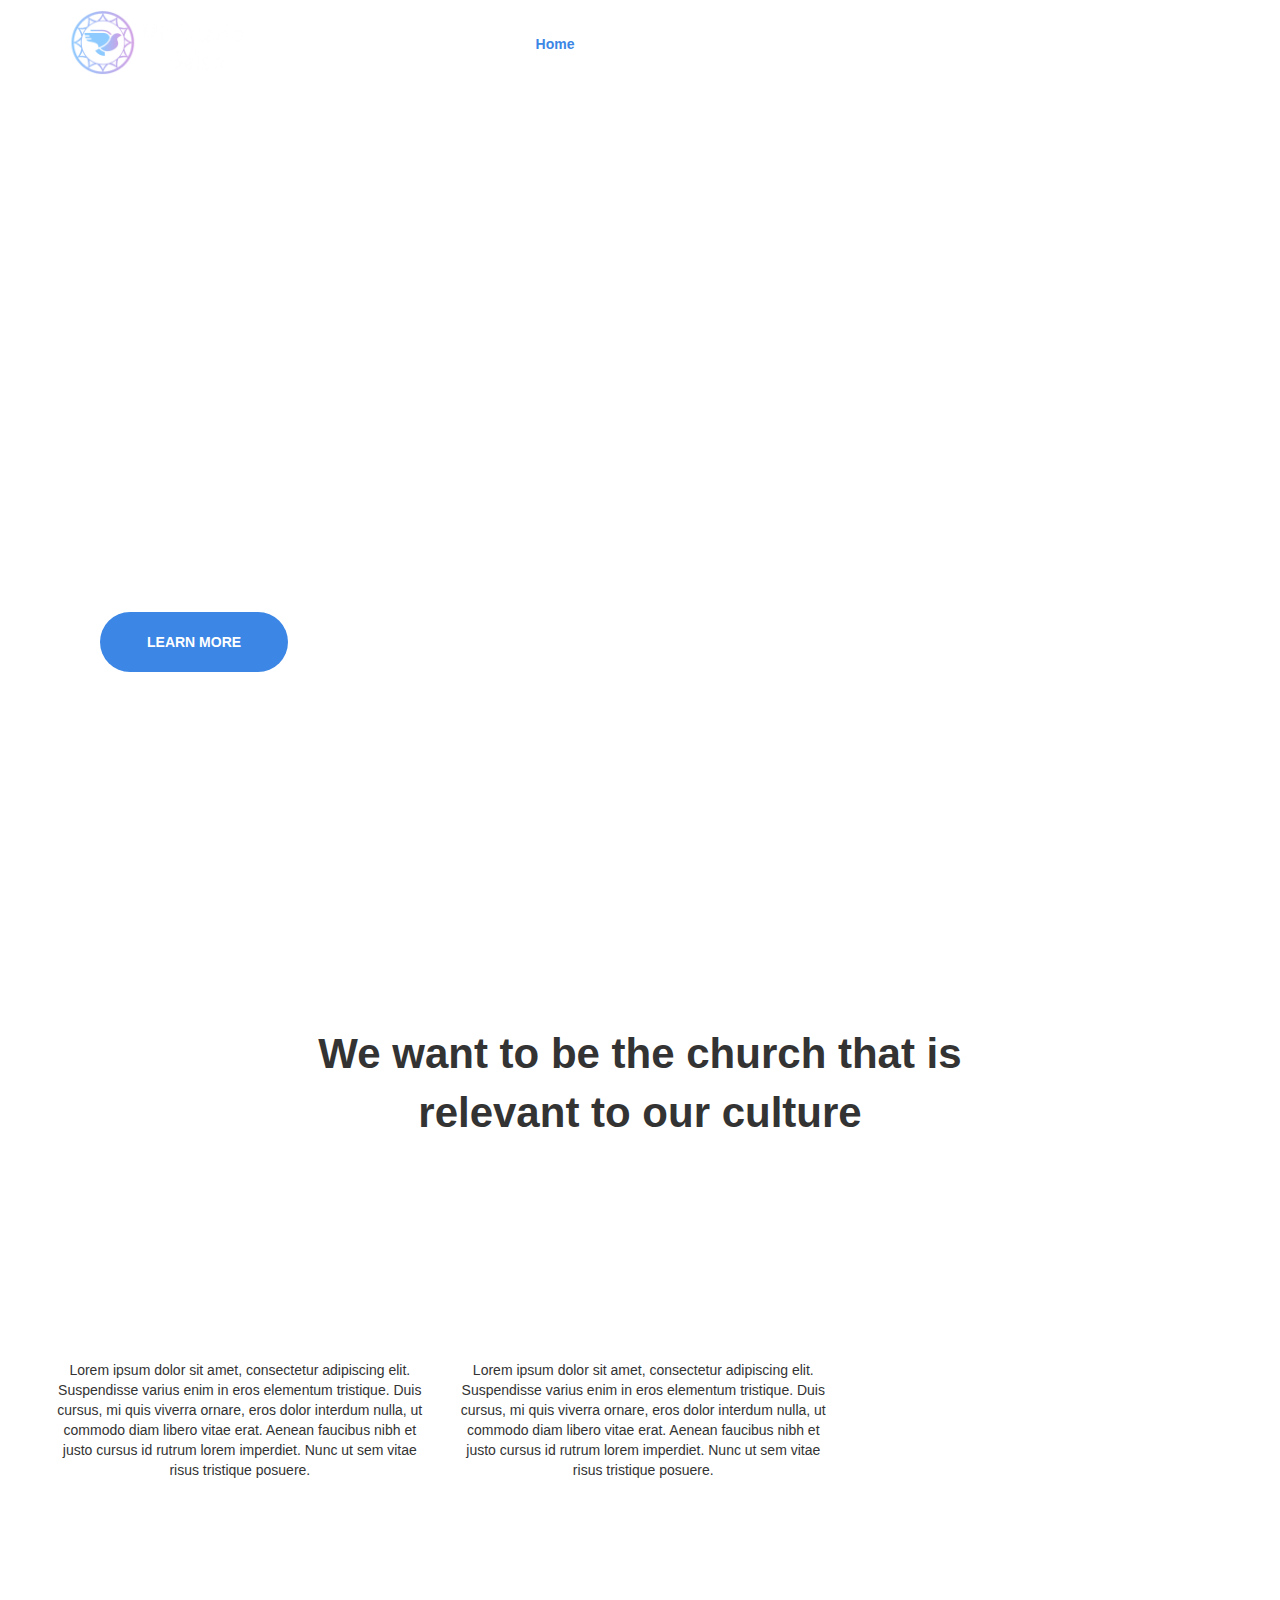
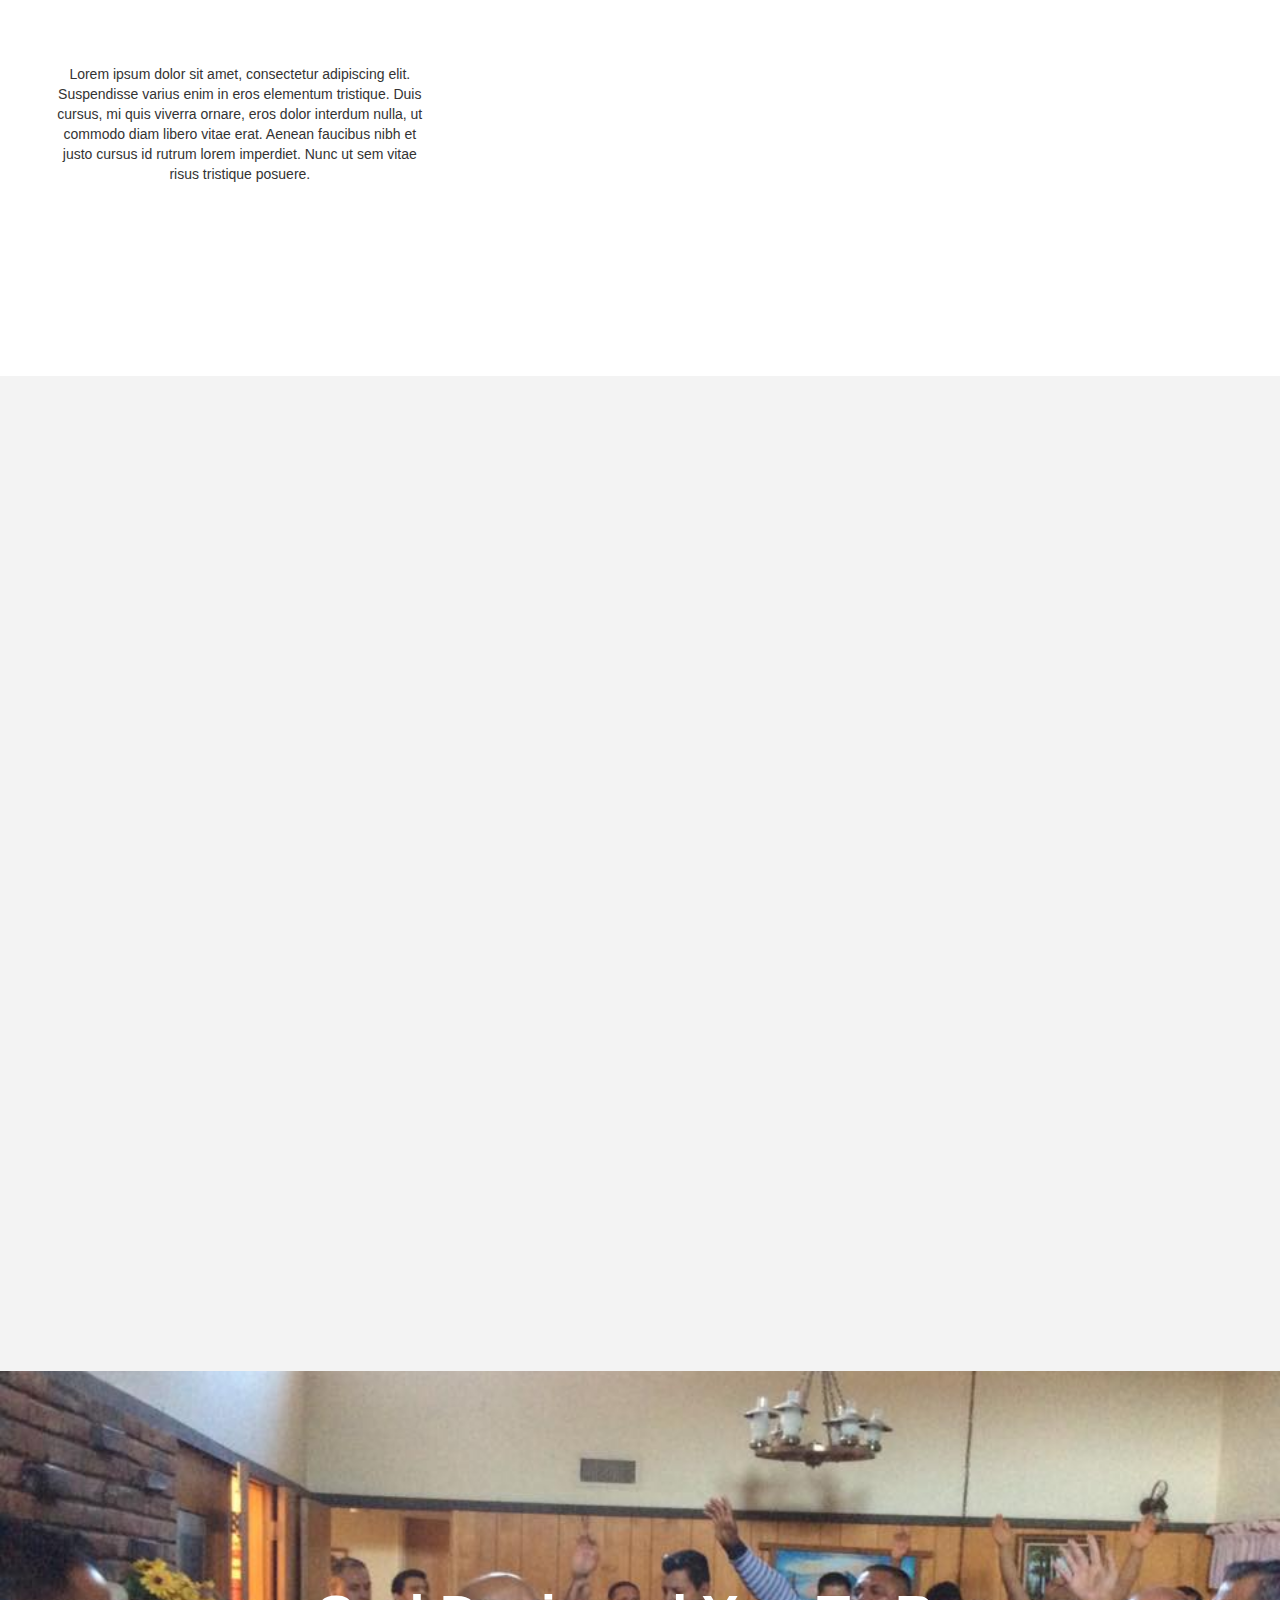
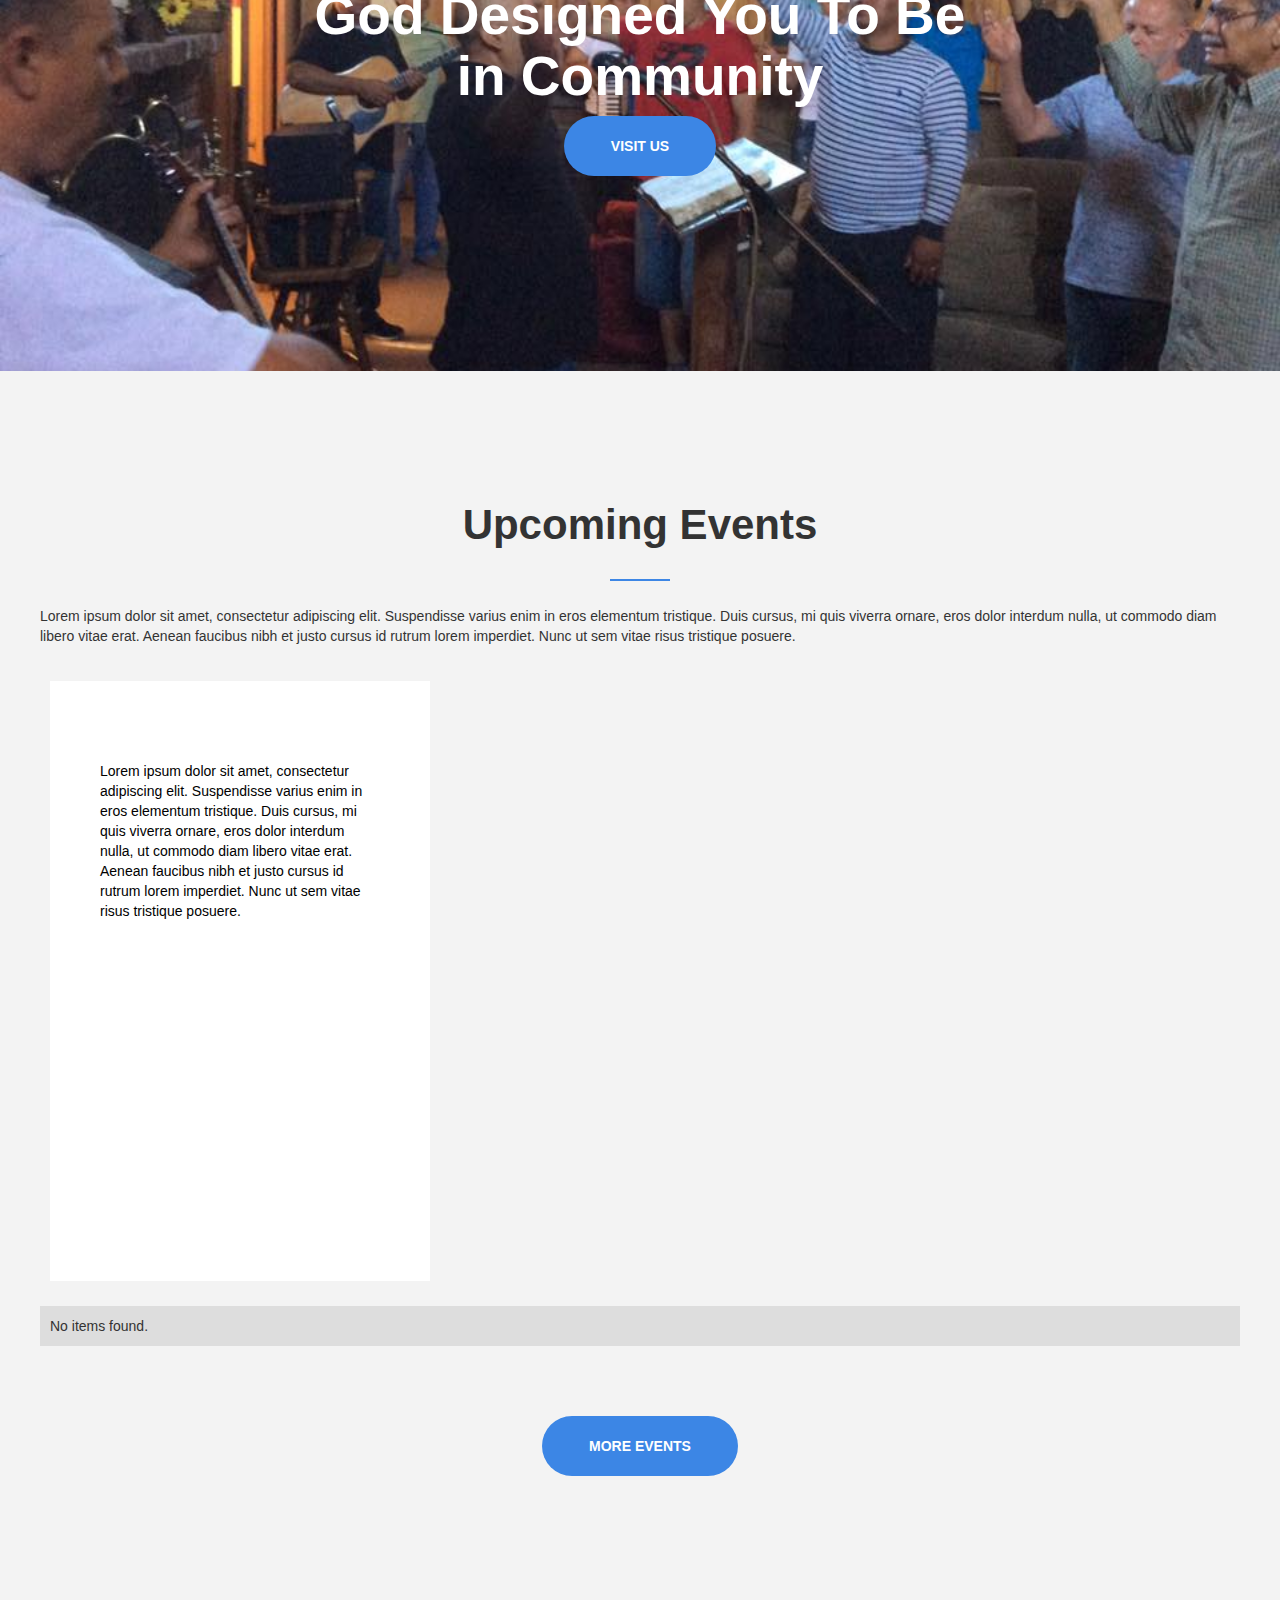
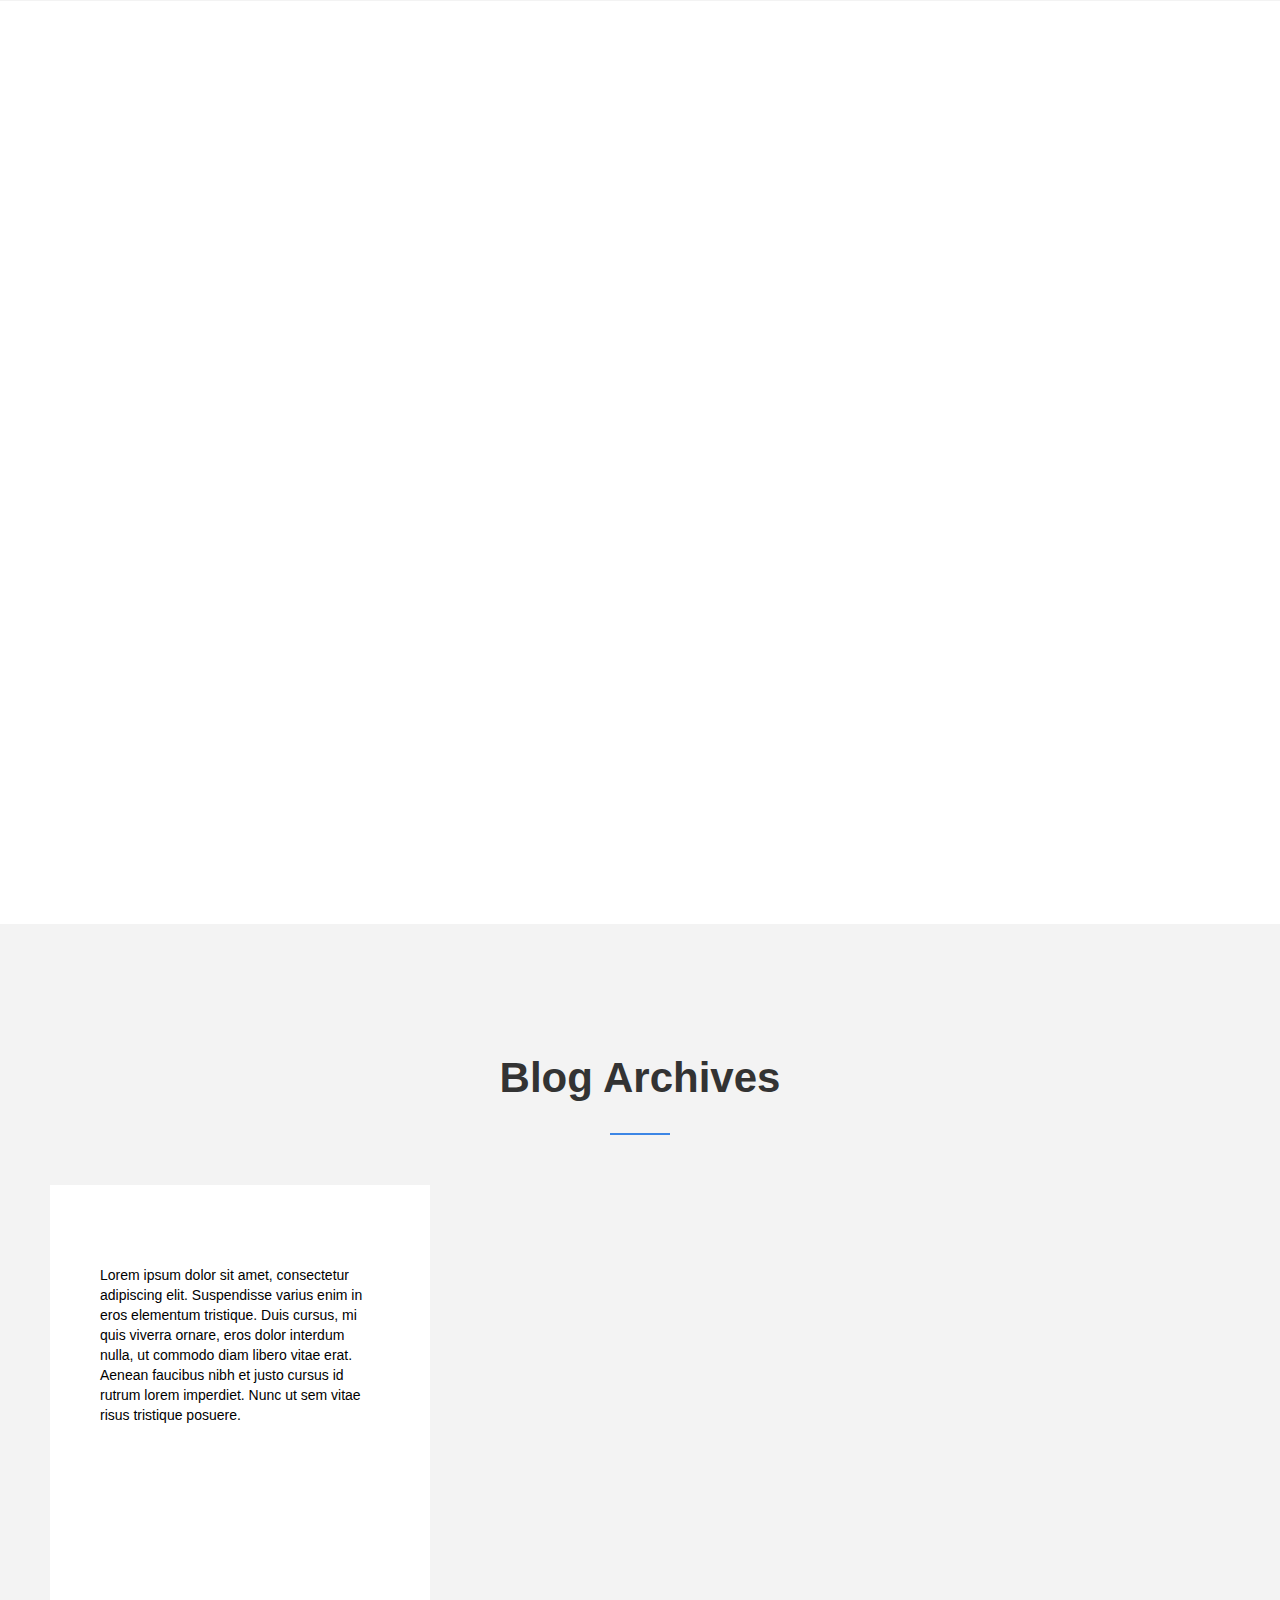
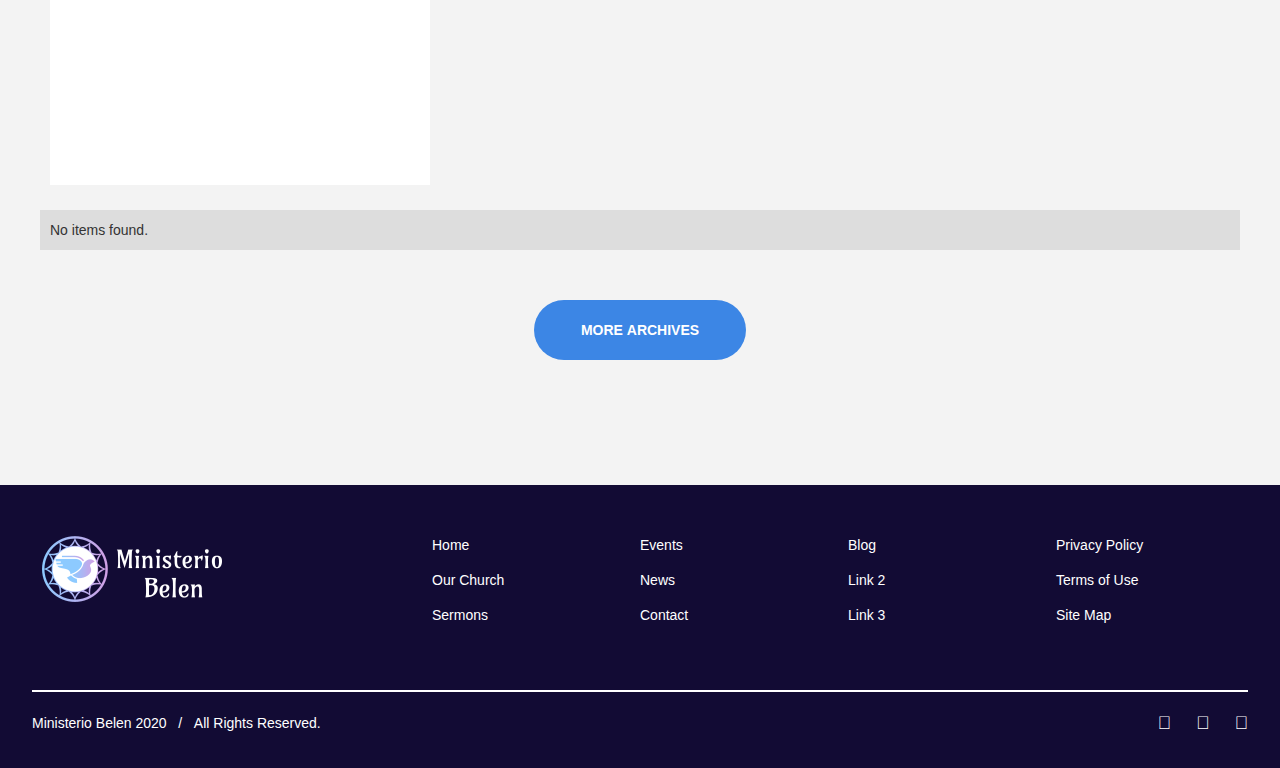
==== commit 592abc0e: "Added margin to the dates on home page to space the button out more" ====
--- a/index.html
+++ b/index.html
@@ -1,5 +1,5 @@
 <!DOCTYPE html><!--  This site was created in Webflow. http://www.webflow.com  -->
-<!--  Last Published: Sat Nov 21 2020 05:32:49 GMT+0000 (Coordinated Universal Time)  -->
+<!--  Last Published: Mon Nov 23 2020 07:30:18 GMT+0000 (Coordinated Universal Time)  -->
 <html data-wf-page="5e12e0655aa398497009af48" data-wf-site="5e12e0655aa398908309af47">
 <head>
   <meta charset="utf-8">
--- a/css/ministerio-belen.webflow.css
+++ b/css/ministerio-belen.webflow.css
@@ -629,6 +629,10 @@
 
 .column-2 {
   border-right: 1px solid #f3f3f3;
+}
+
+.paragraph-6 {
+  margin-bottom: 25px;
 }
 
 .section_temp {
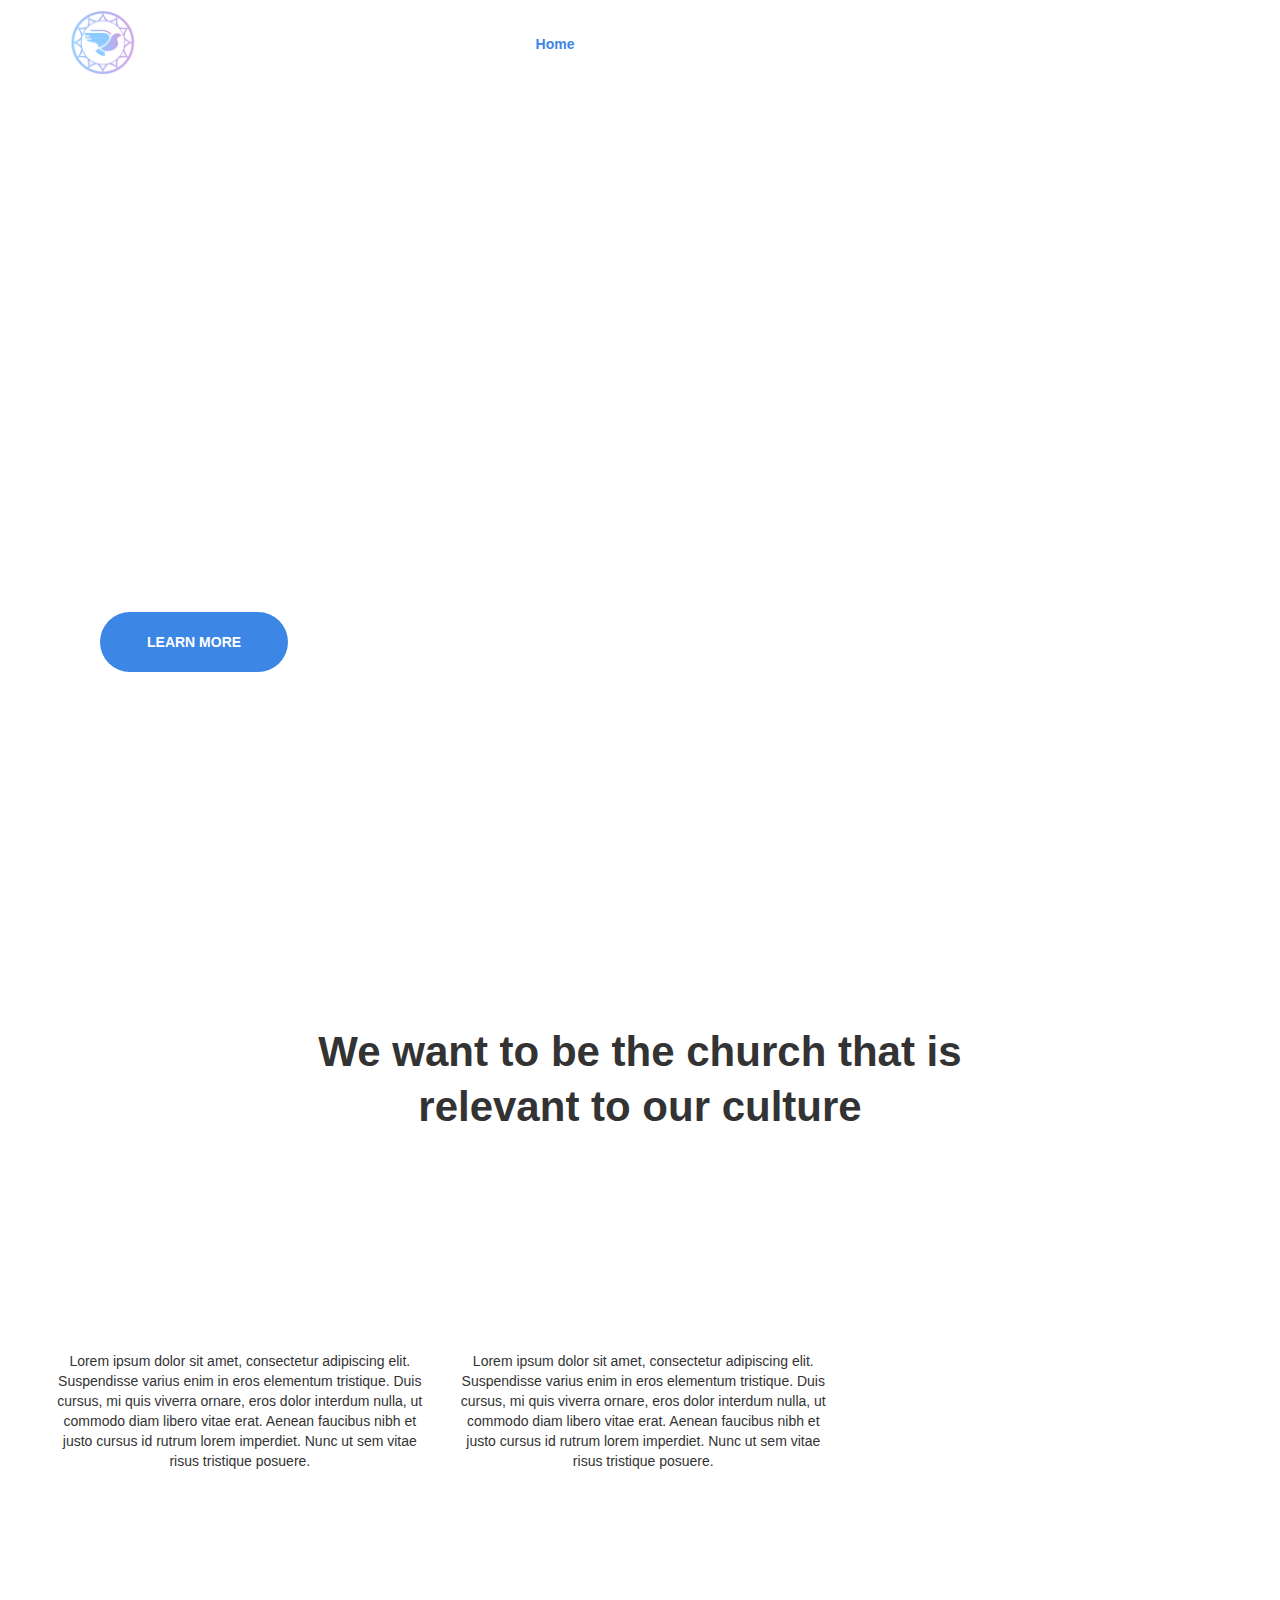
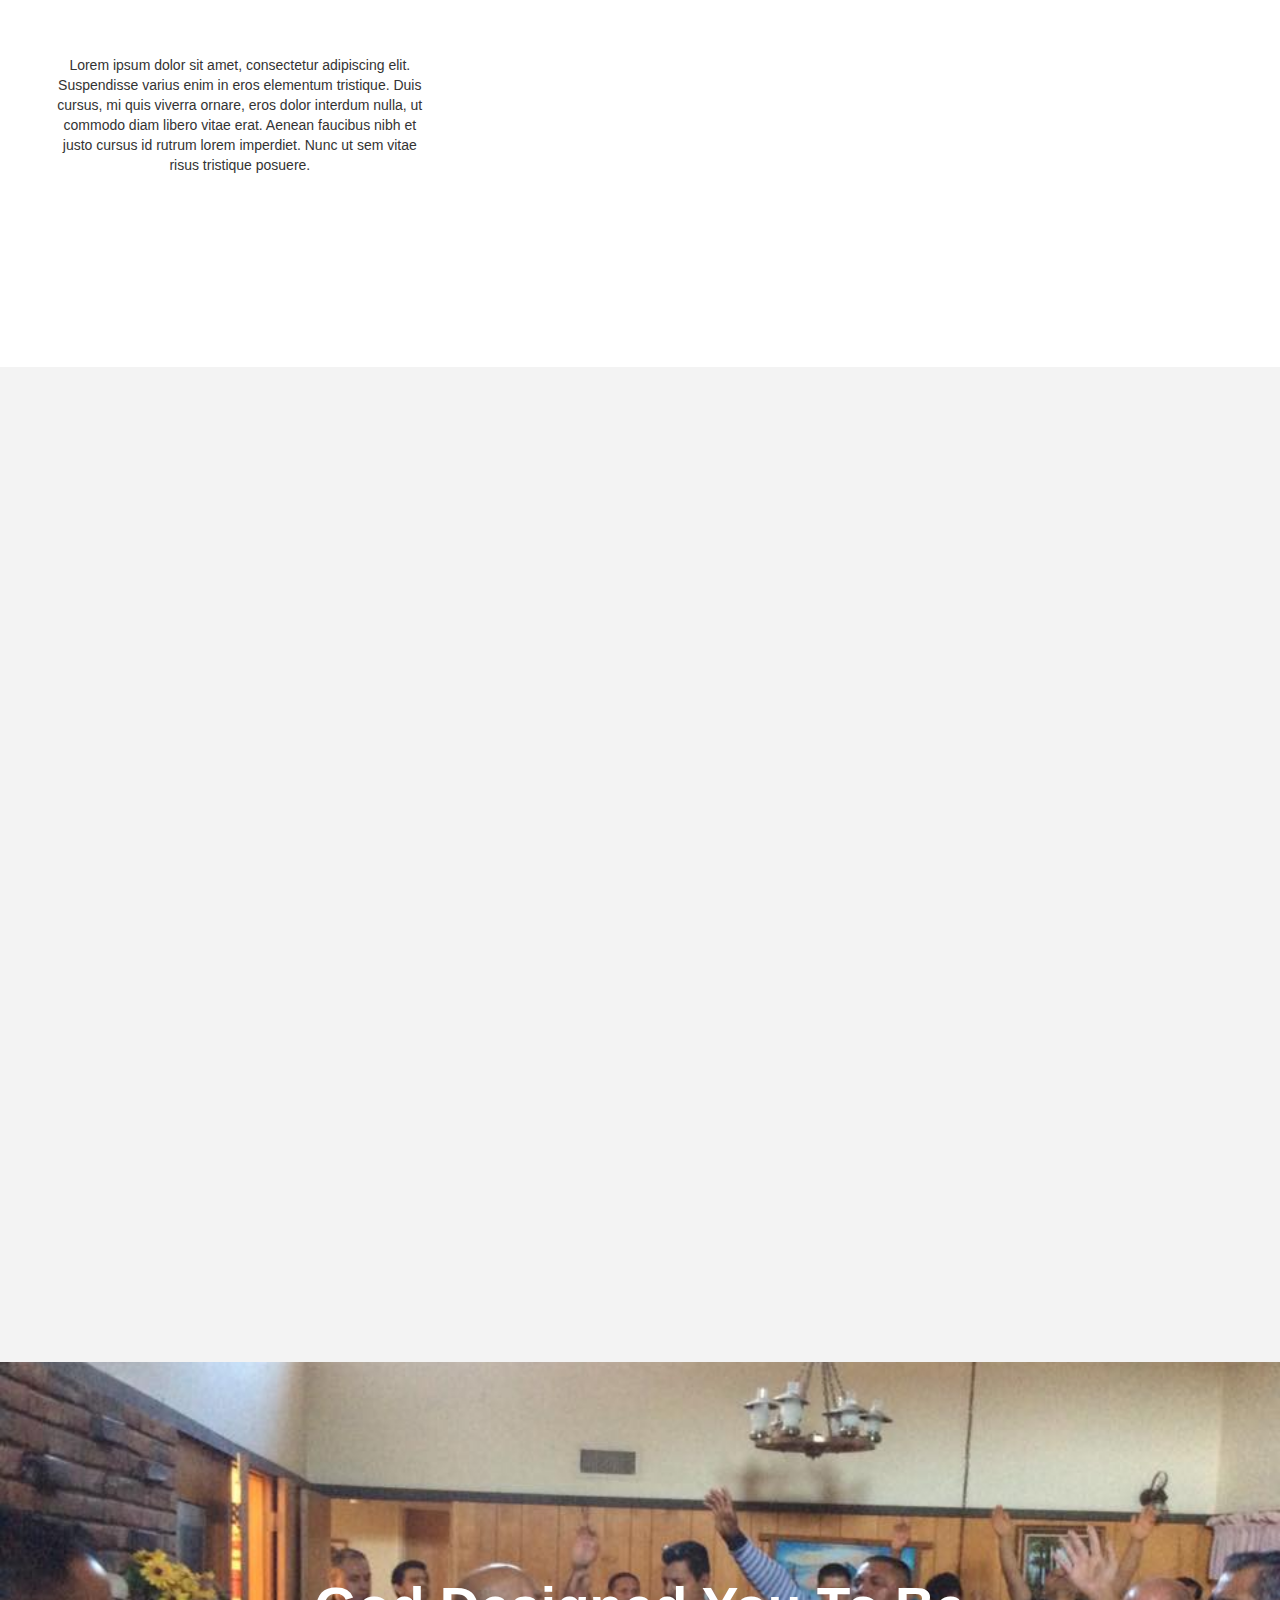
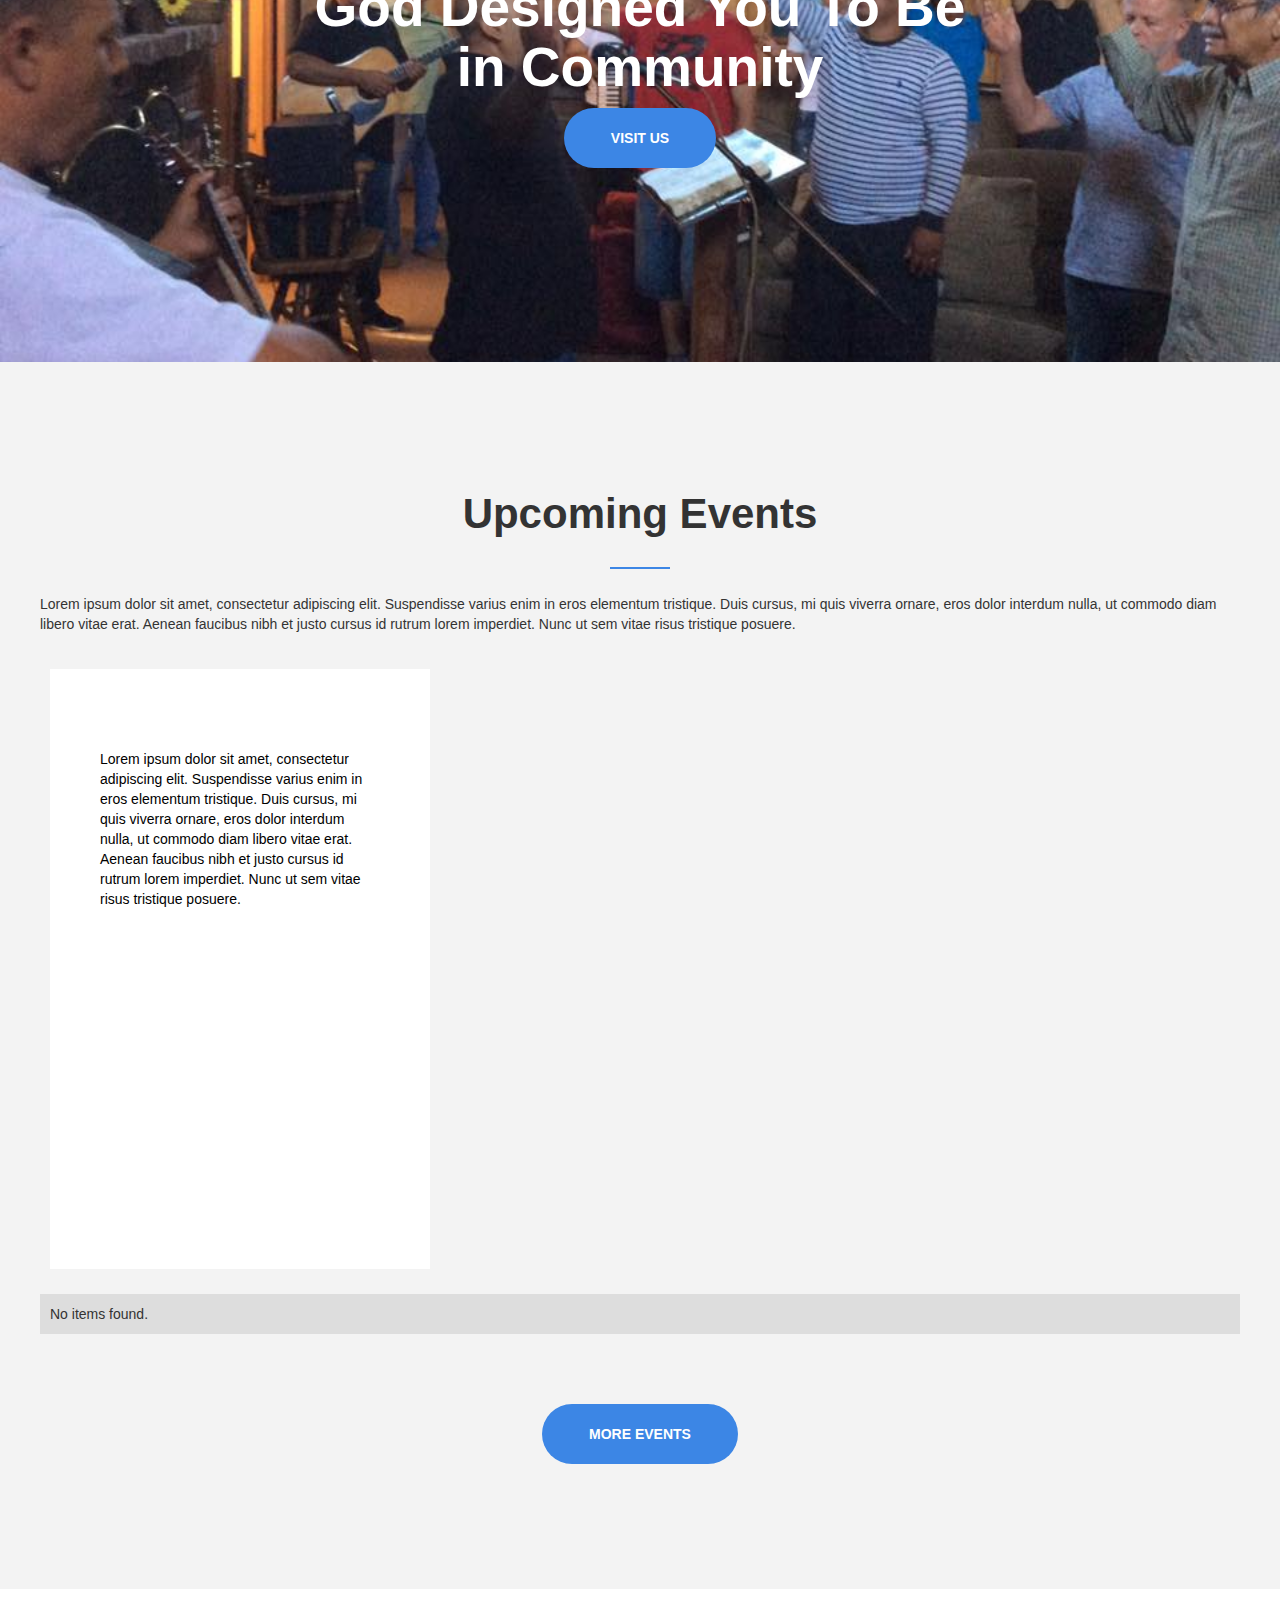
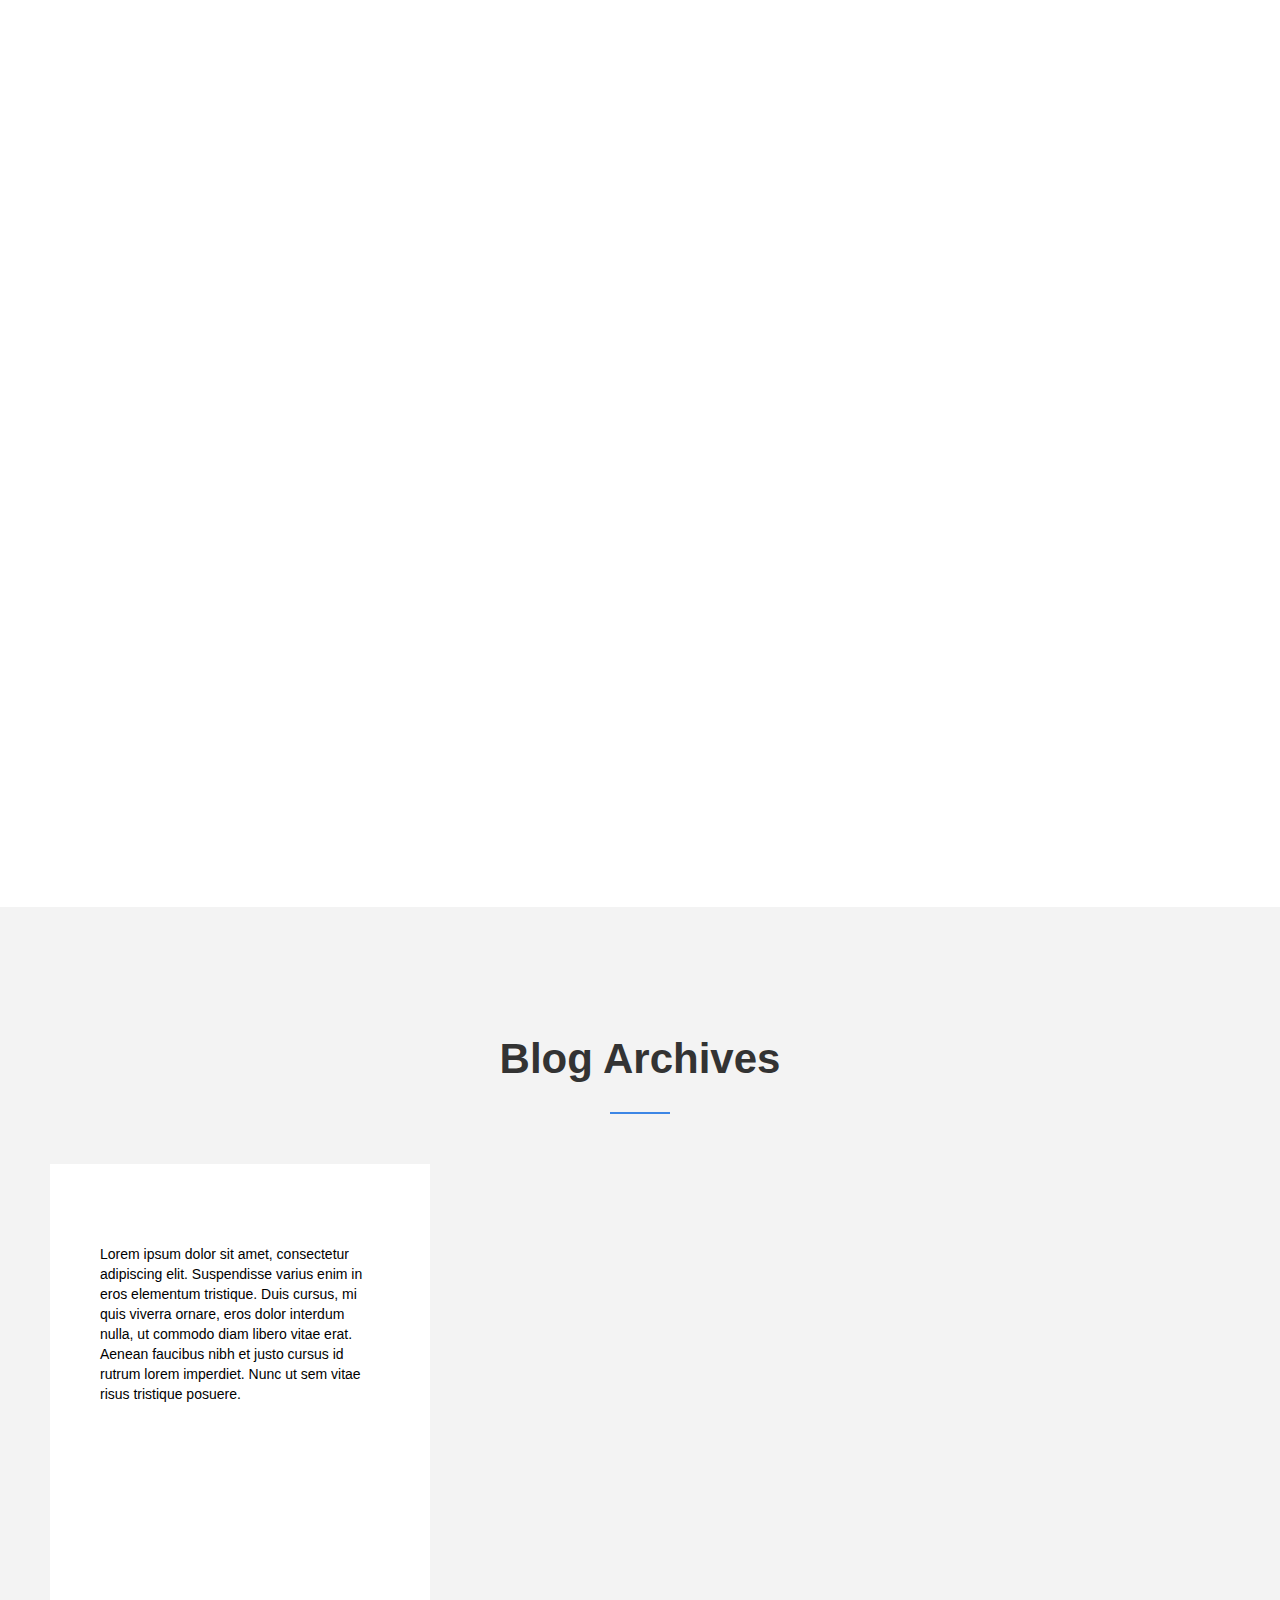
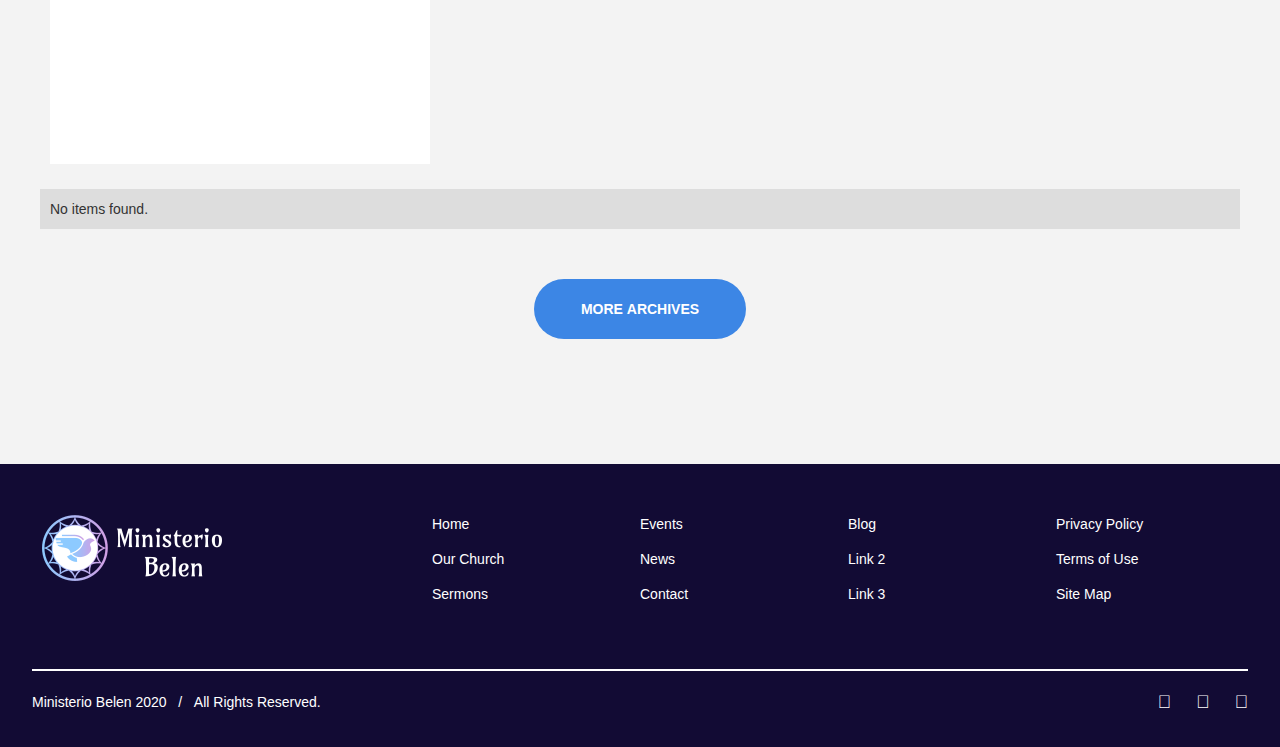
==== commit 253a8e5e: "Minor adjustment to font height size" ====
--- a/index.html
+++ b/index.html
@@ -1,5 +1,5 @@
 <!DOCTYPE html><!--  This site was created in Webflow. http://www.webflow.com  -->
-<!--  Last Published: Mon Nov 23 2020 07:30:18 GMT+0000 (Coordinated Universal Time)  -->
+<!--  Last Published: Tue Nov 24 2020 07:53:43 GMT+0000 (Coordinated Universal Time)  -->
 <html data-wf-page="5e12e0655aa398497009af48" data-wf-site="5e12e0655aa398908309af47">
 <head>
   <meta charset="utf-8">
--- a/css/ministerio-belen.webflow.css
+++ b/css/ministerio-belen.webflow.css
@@ -440,7 +440,7 @@
   margin-bottom: 0px;
   font-family: Gayathri, sans-serif;
   font-size: 42px;
-  line-height: 1.4em;
+  line-height: 1.3em;
   text-align: center;
 }
 
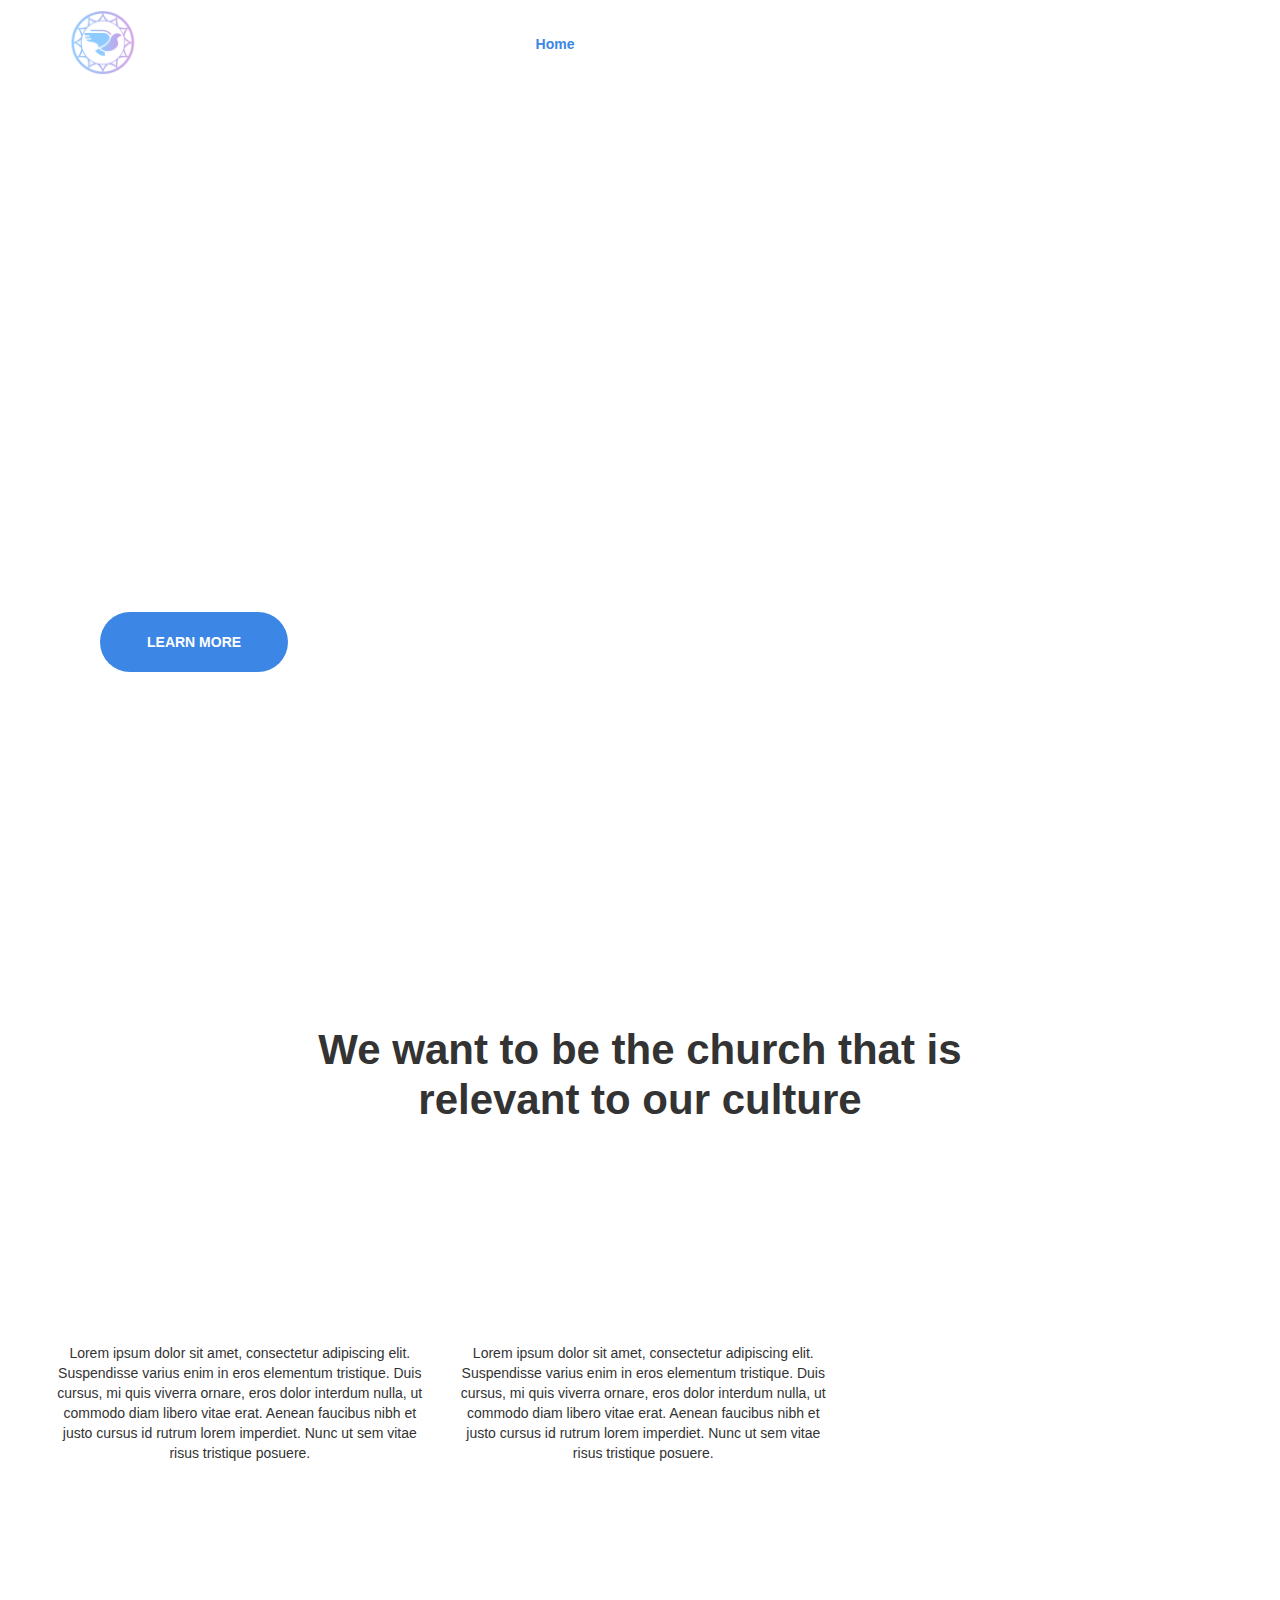
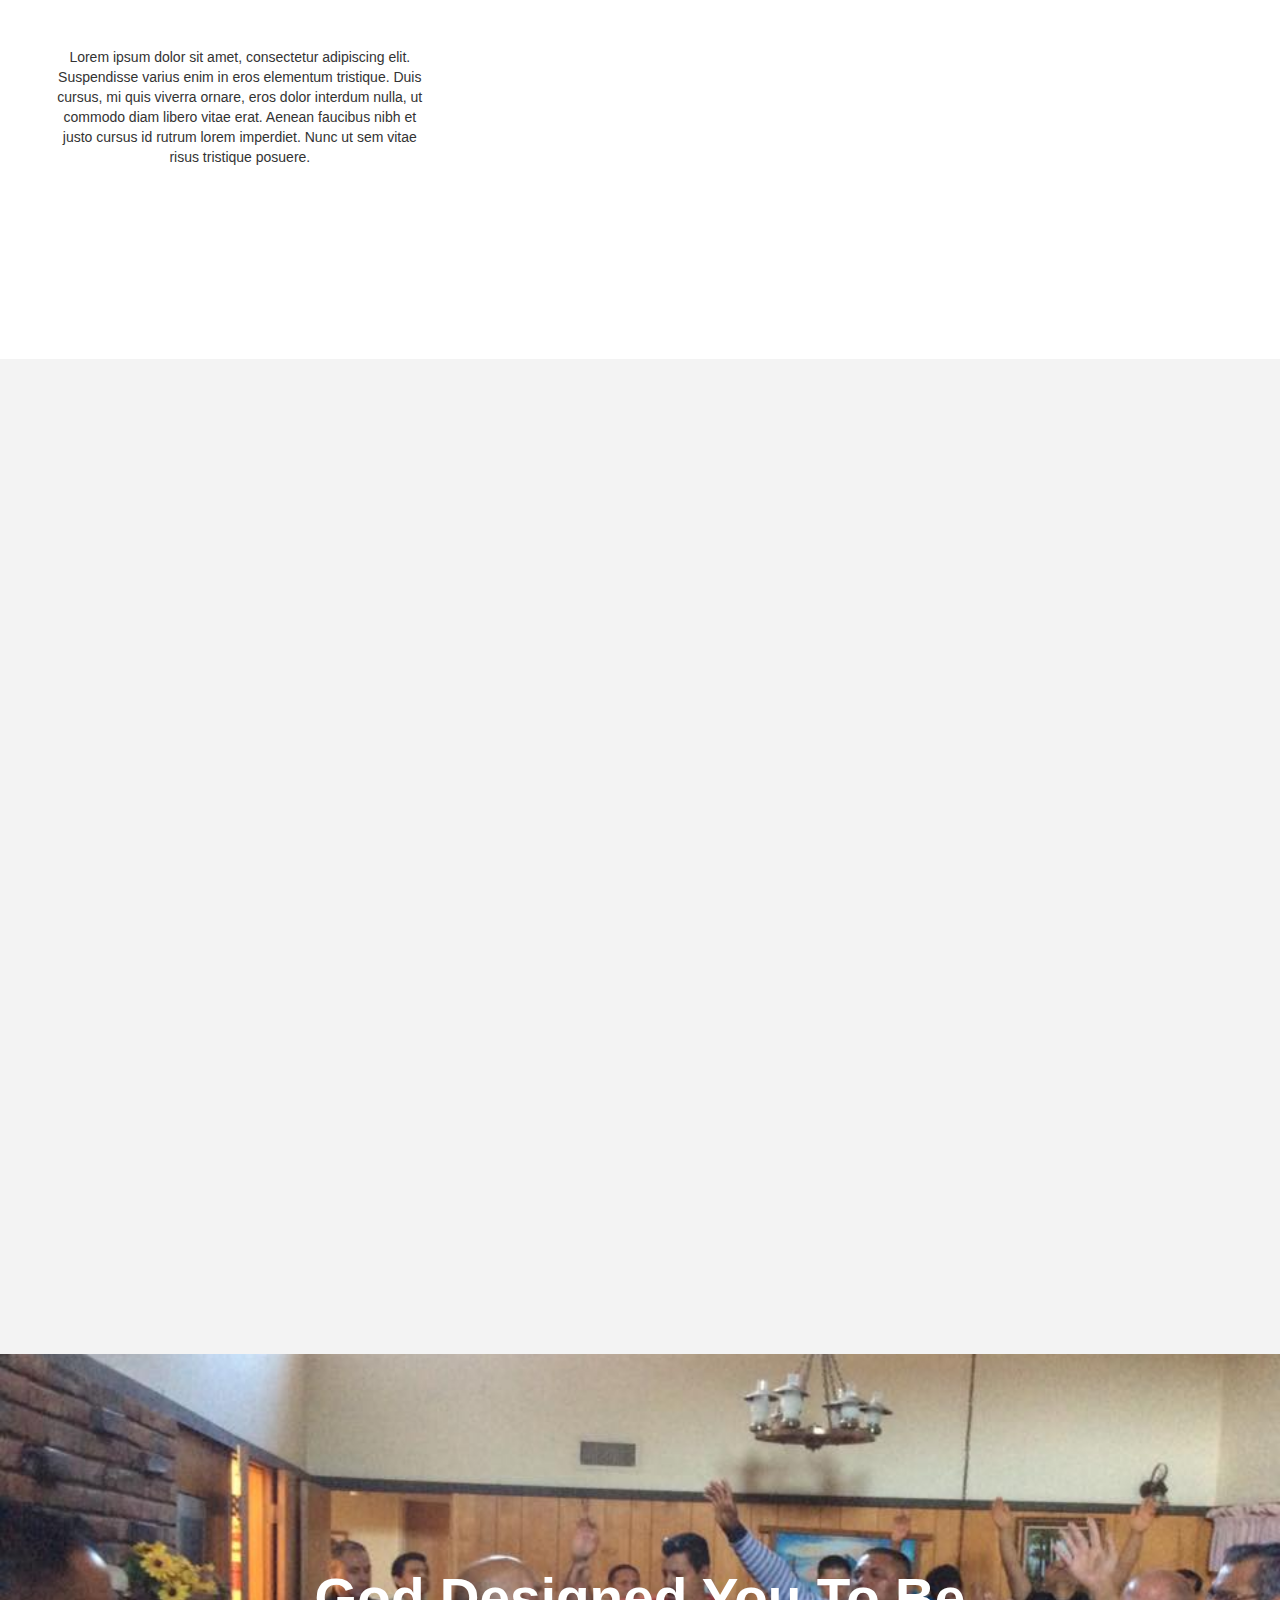
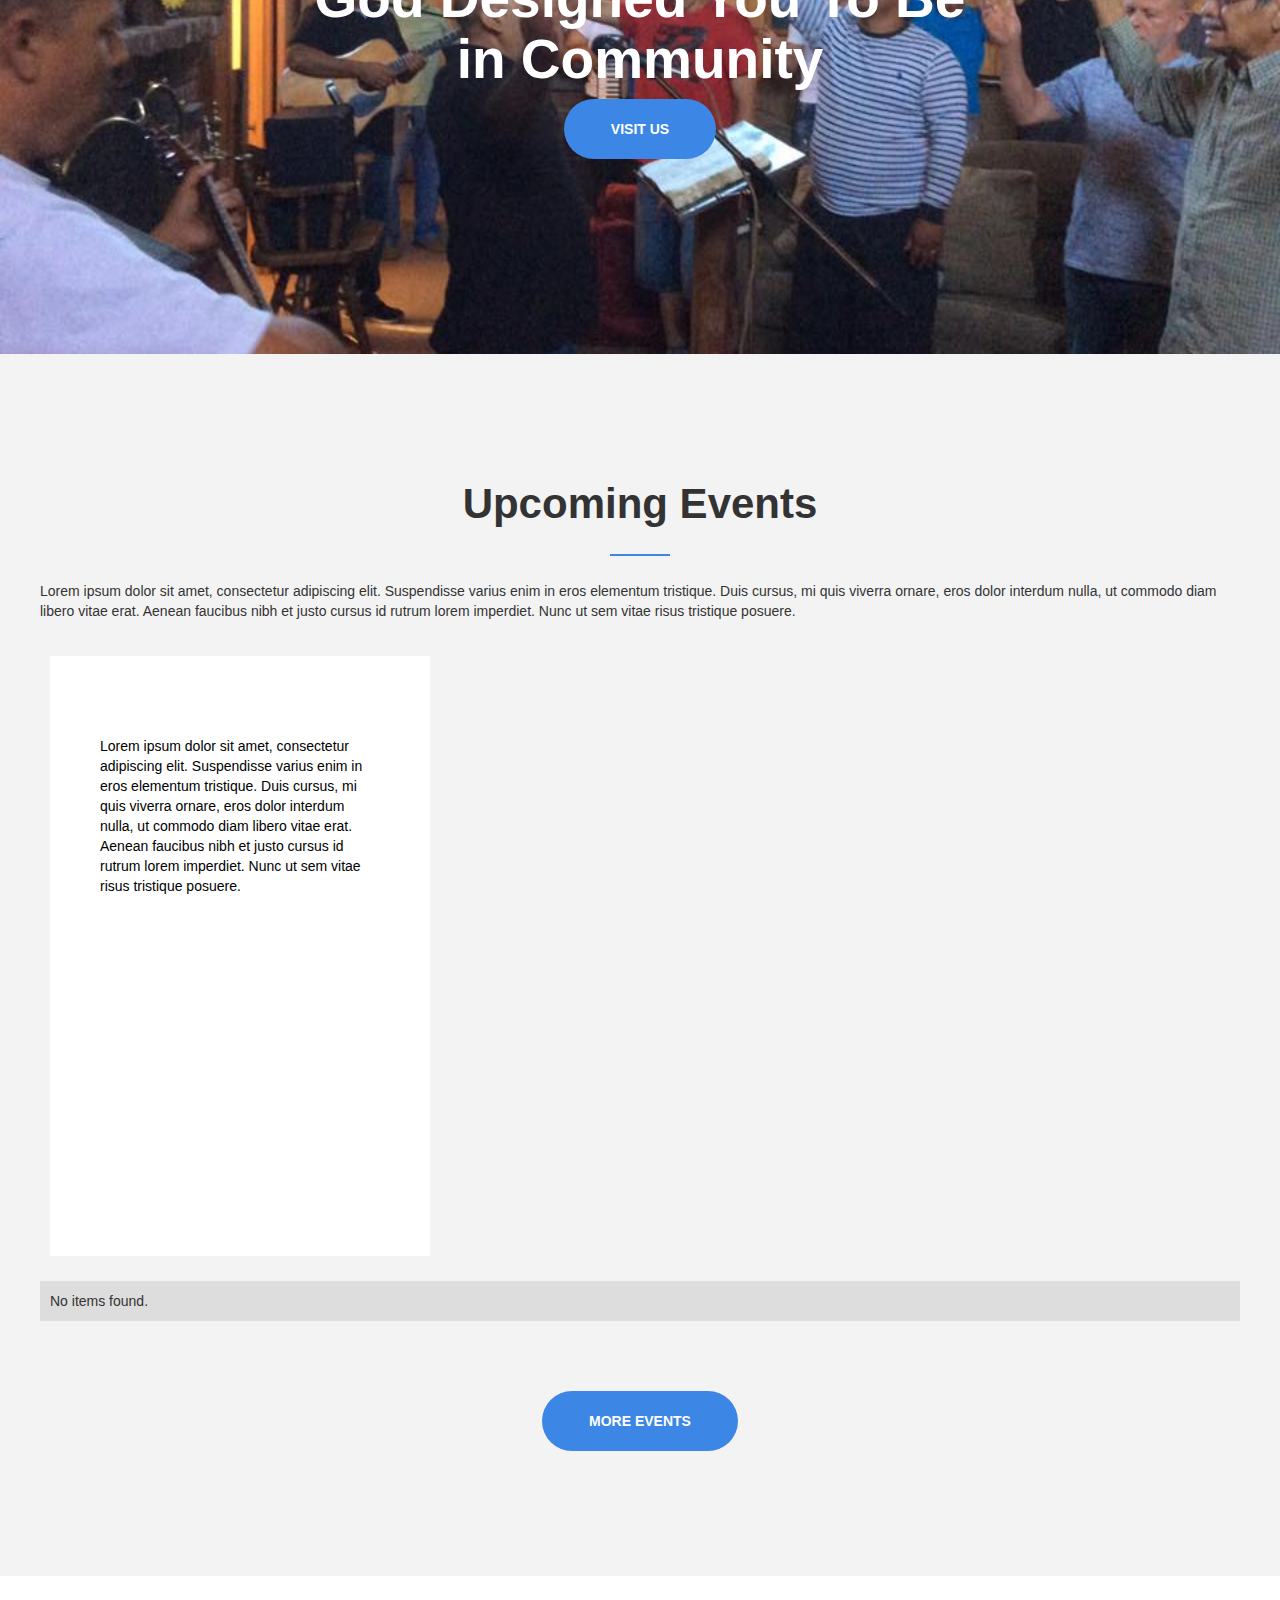
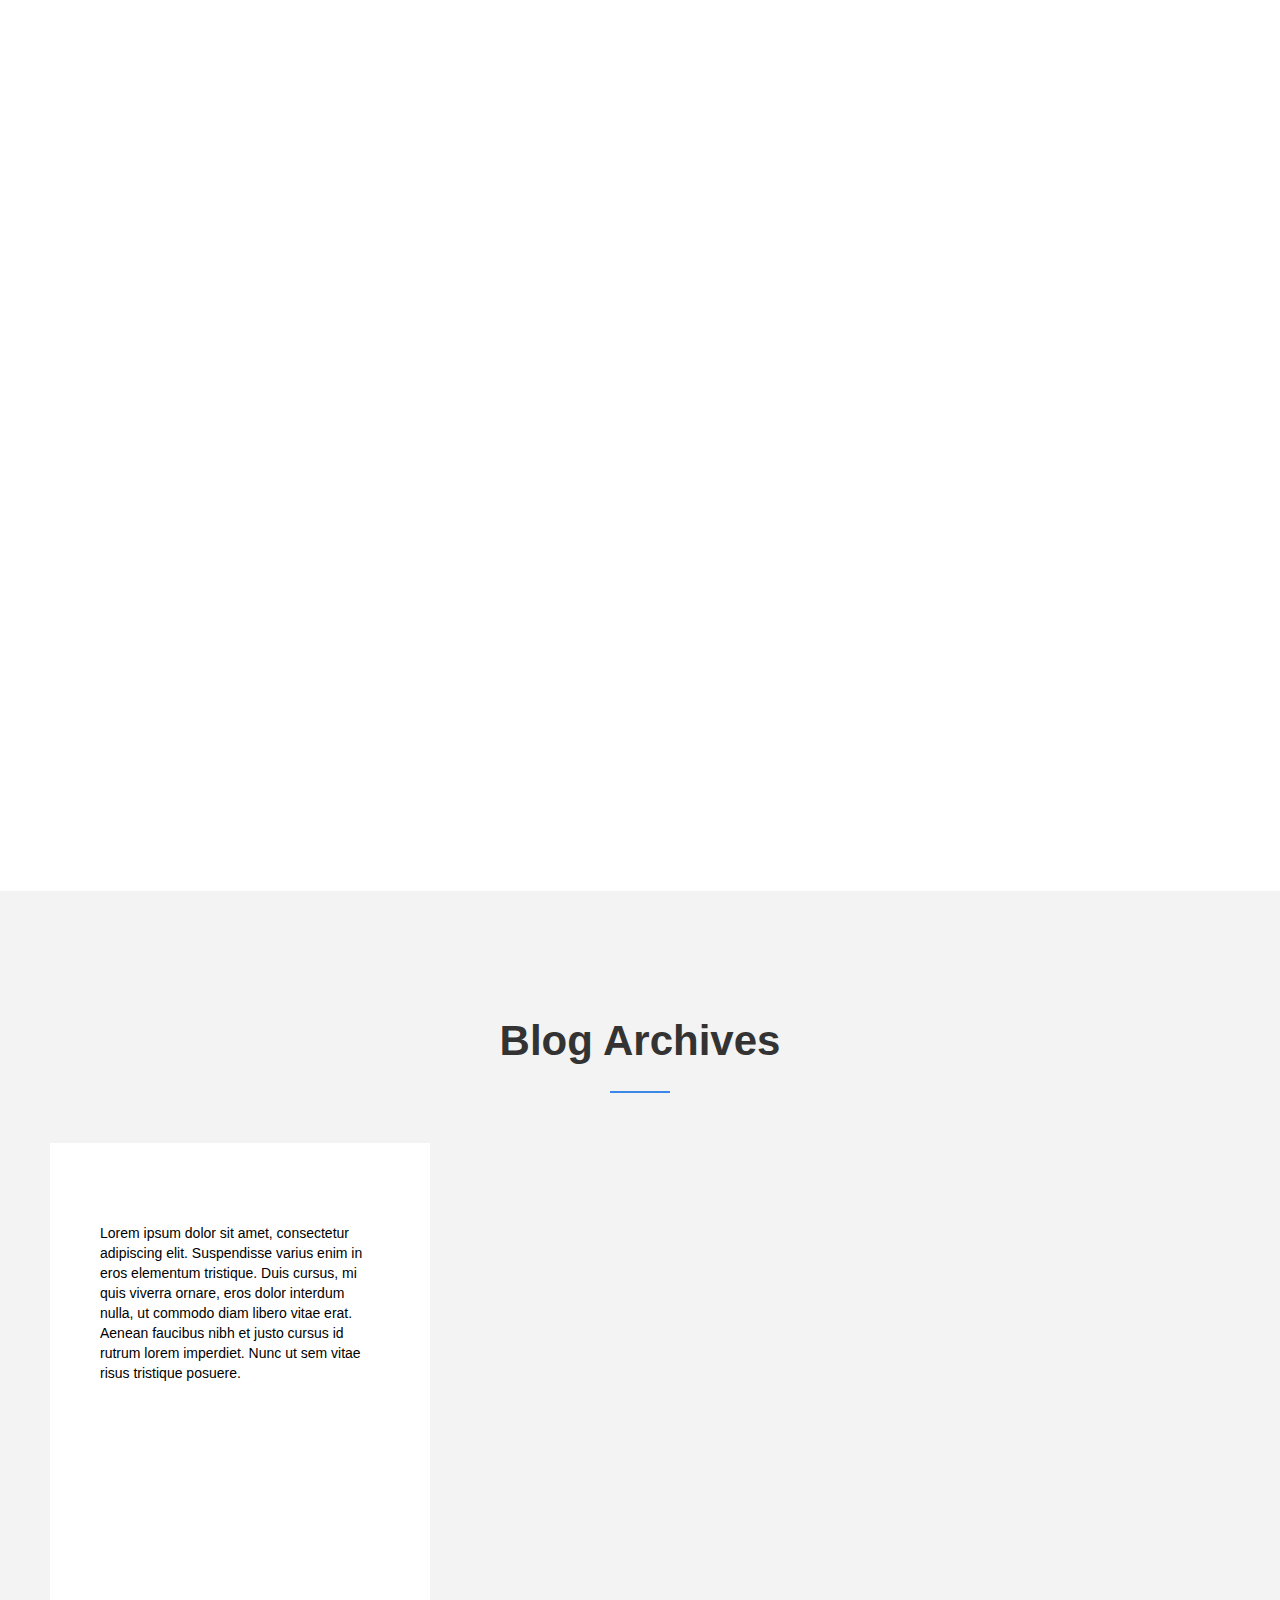
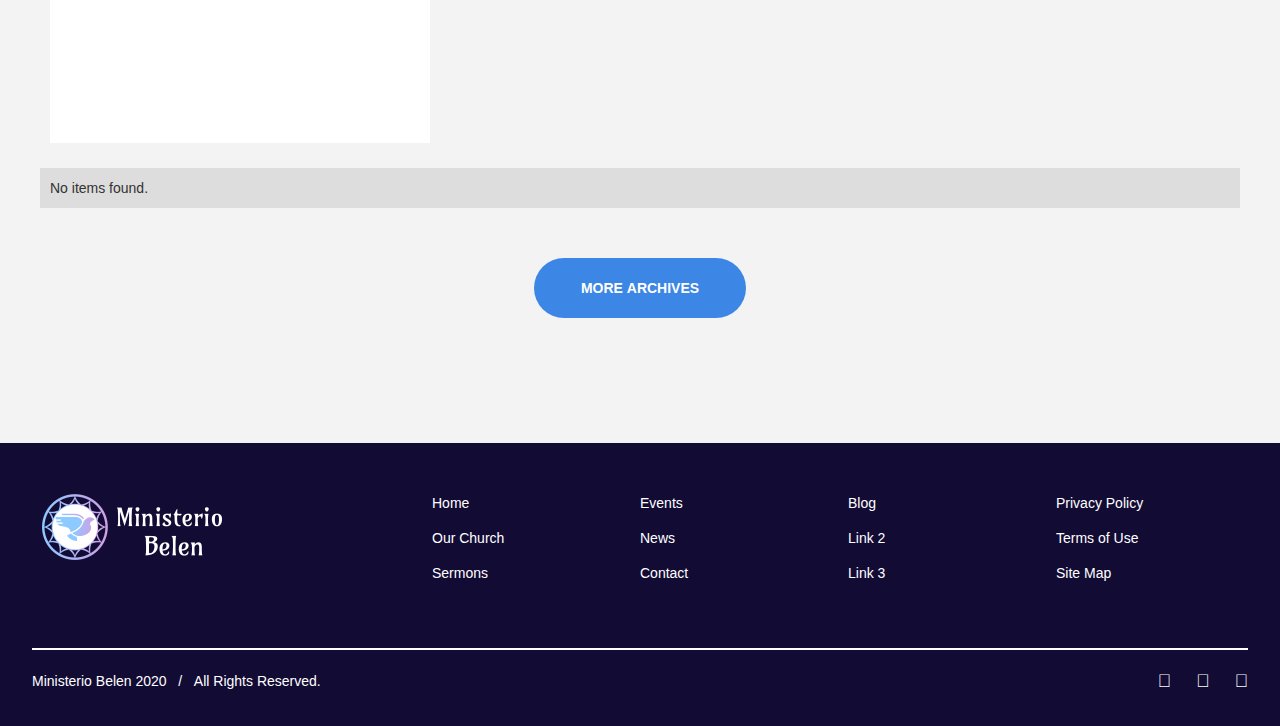
==== commit b36614a0: "Another minor font height adjustment" ====
--- a/index.html
+++ b/index.html
@@ -1,5 +1,5 @@
 <!DOCTYPE html><!--  This site was created in Webflow. http://www.webflow.com  -->
-<!--  Last Published: Tue Nov 24 2020 07:53:43 GMT+0000 (Coordinated Universal Time)  -->
+<!--  Last Published: Wed Nov 25 2020 06:59:03 GMT+0000 (Coordinated Universal Time)  -->
 <html data-wf-page="5e12e0655aa398497009af48" data-wf-site="5e12e0655aa398908309af47">
 <head>
   <meta charset="utf-8">
--- a/css/ministerio-belen.webflow.css
+++ b/css/ministerio-belen.webflow.css
@@ -440,7 +440,7 @@
   margin-bottom: 0px;
   font-family: Gayathri, sans-serif;
   font-size: 42px;
-  line-height: 1.3em;
+  line-height: 1.2em;
   text-align: center;
 }
 
